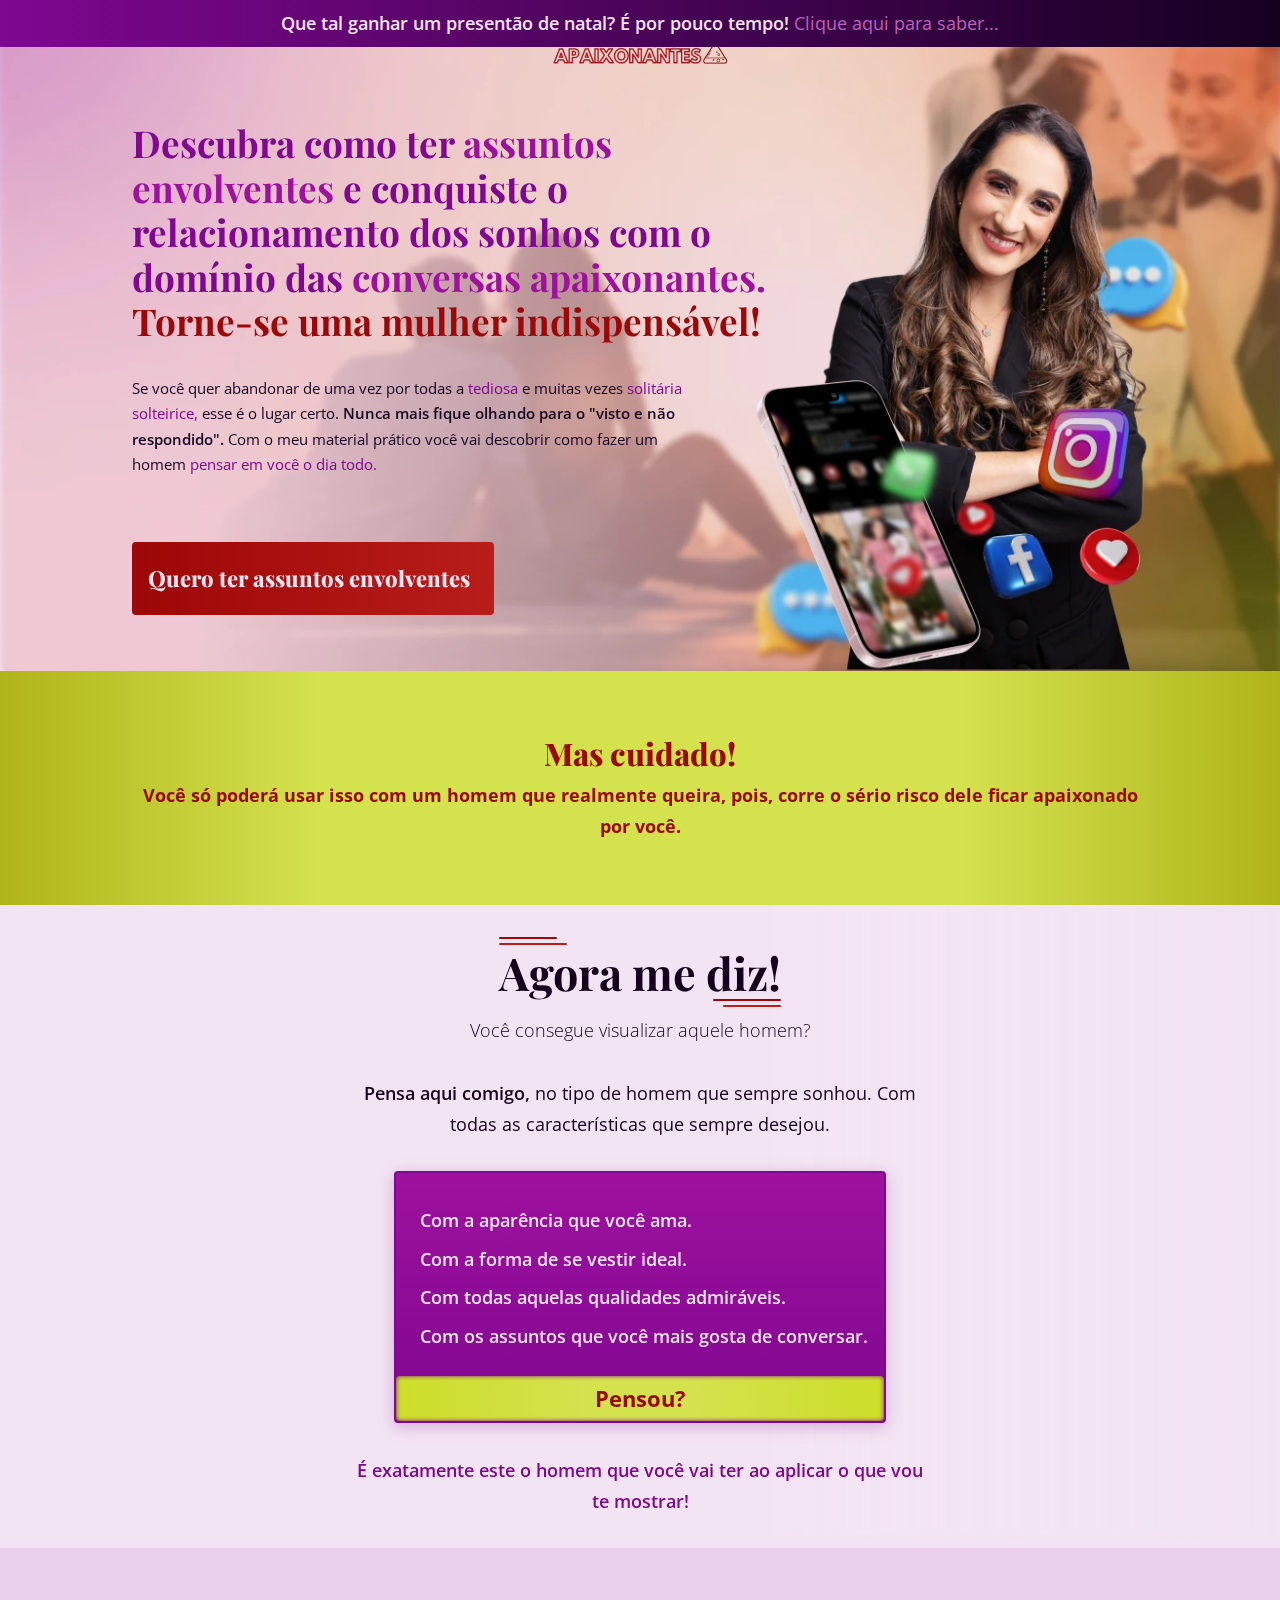
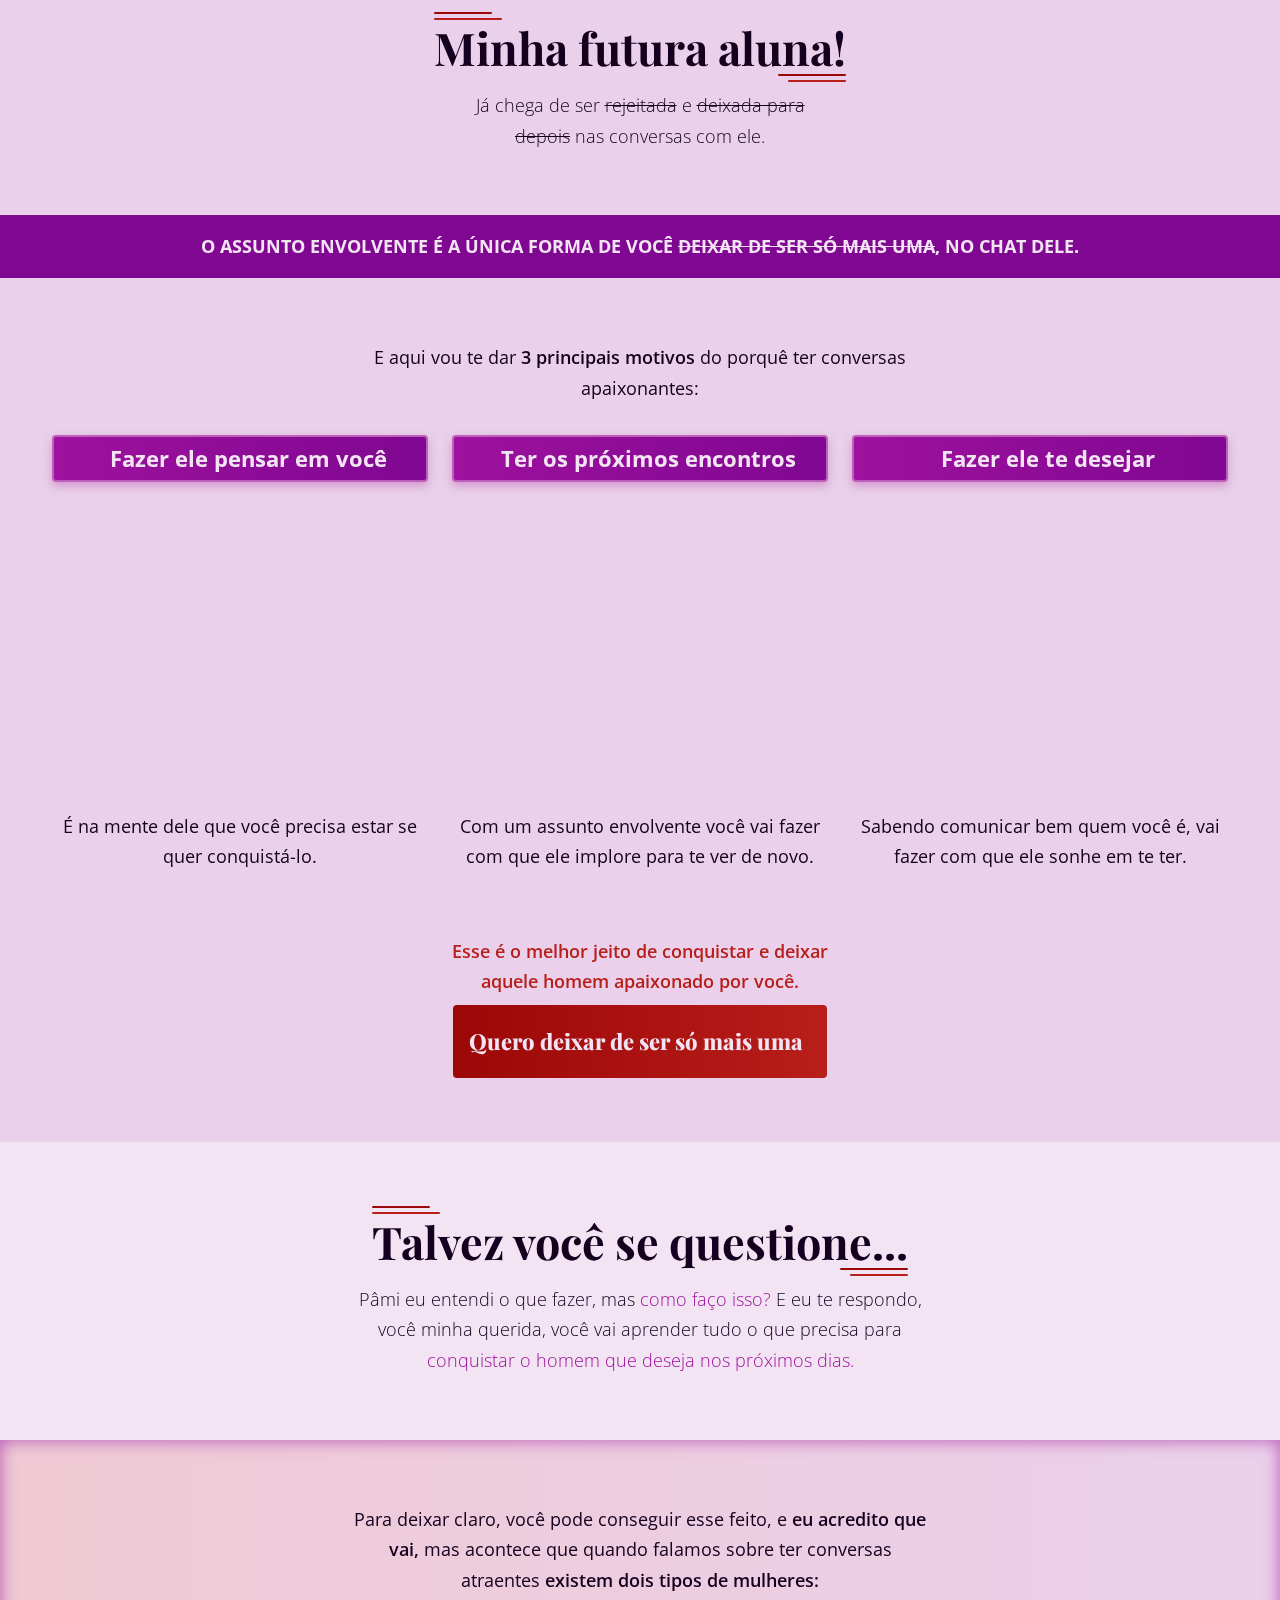
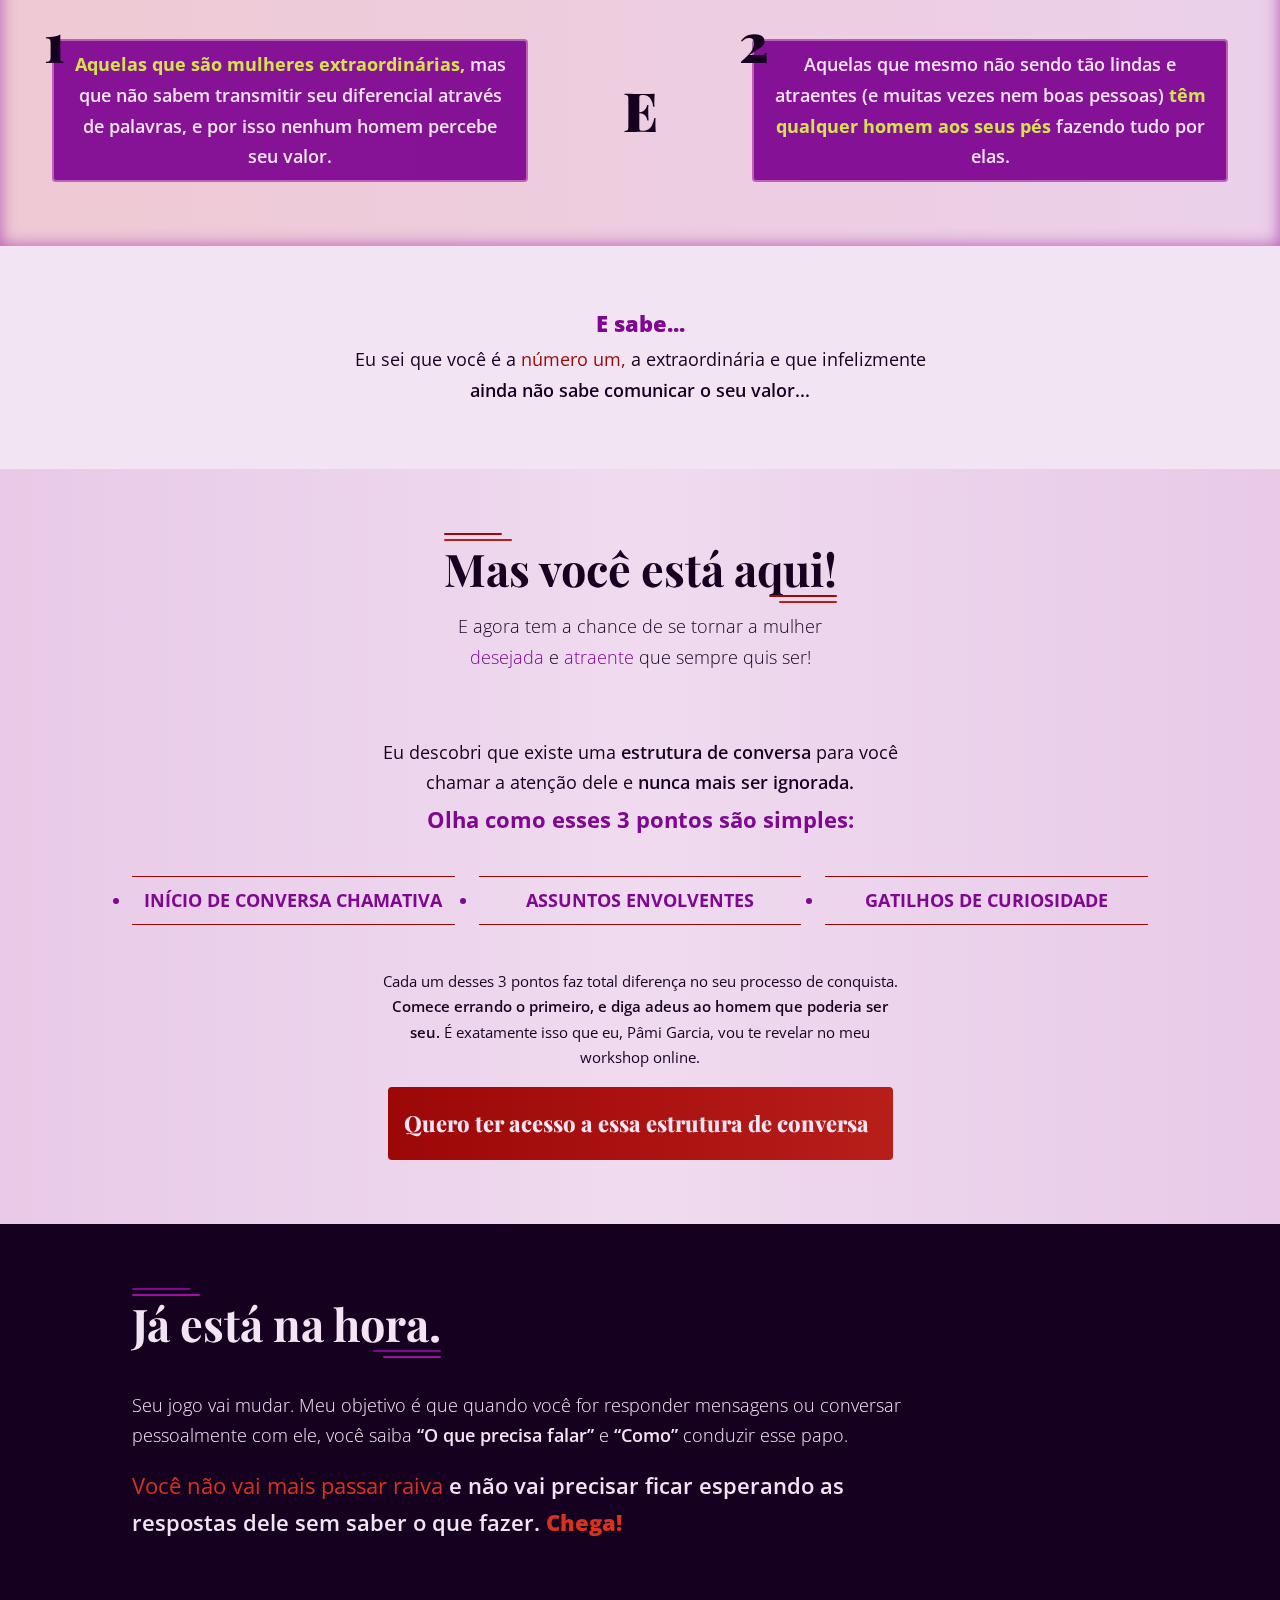
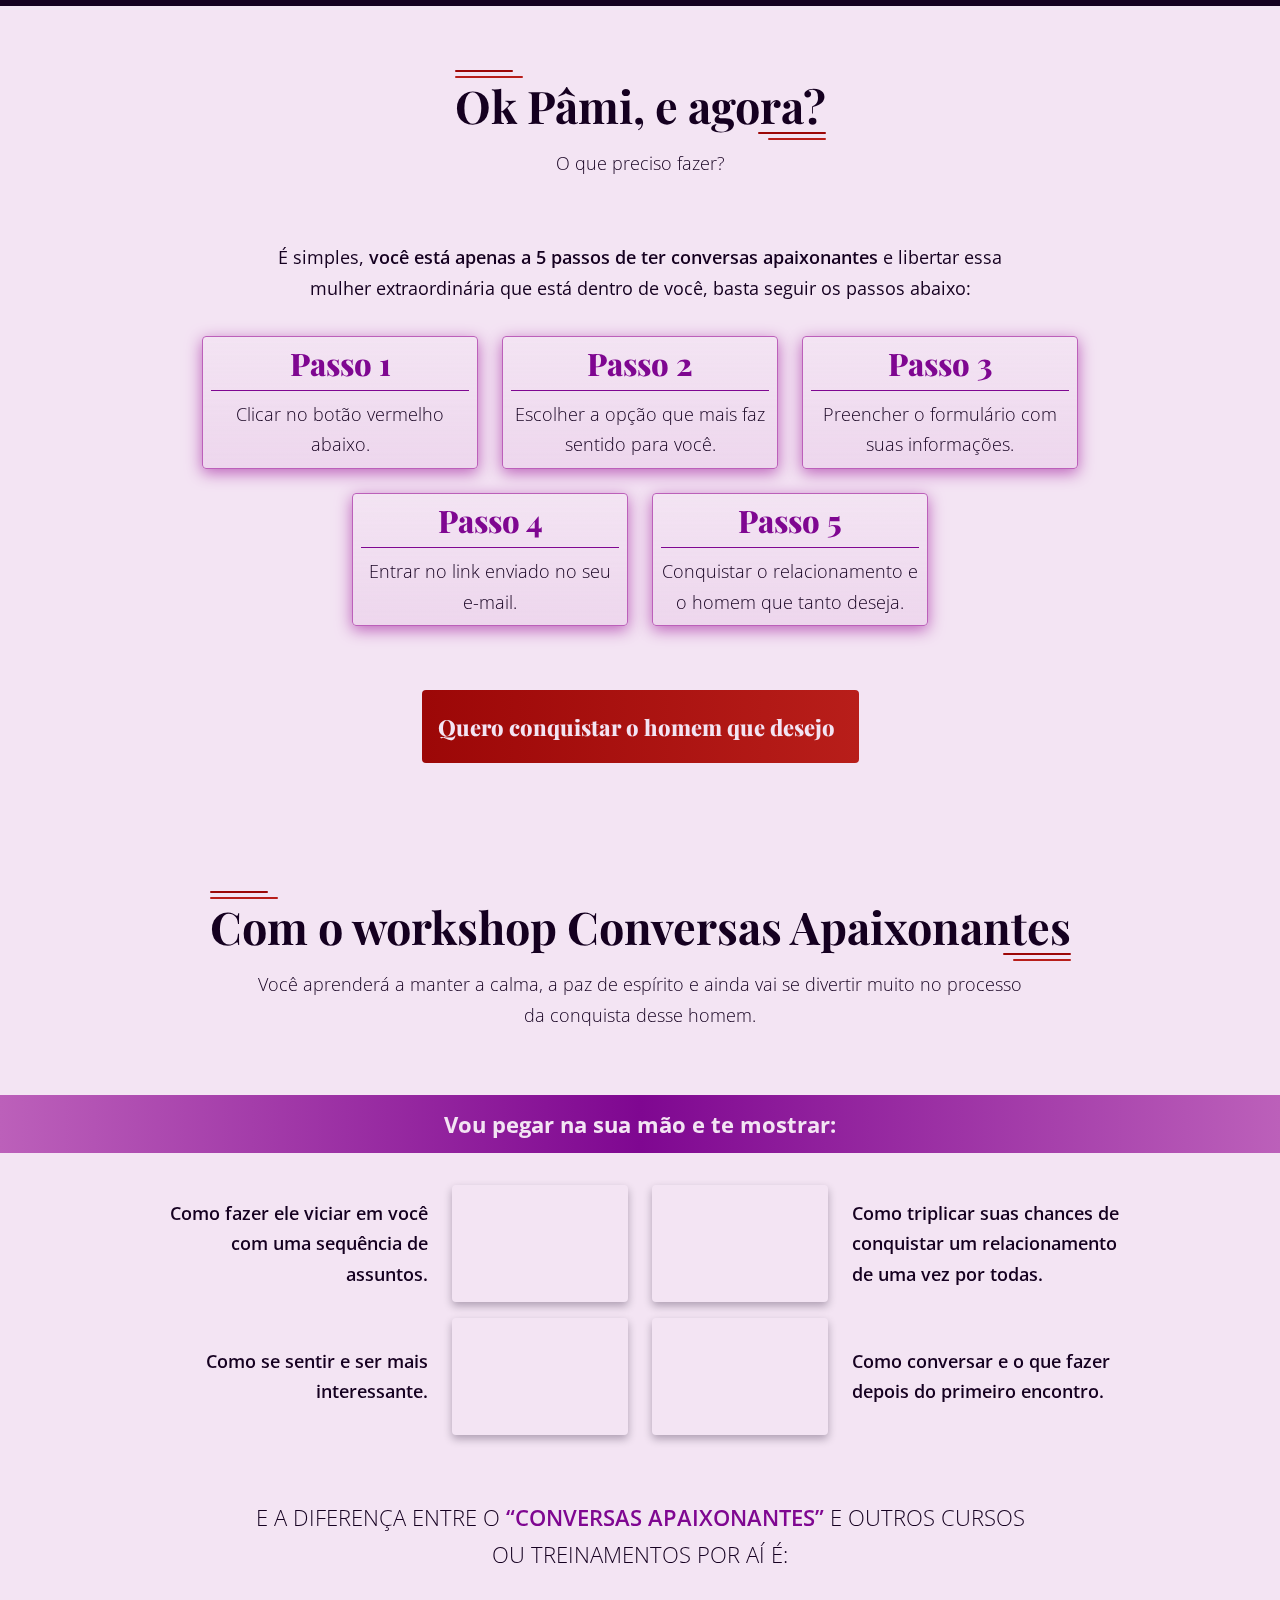
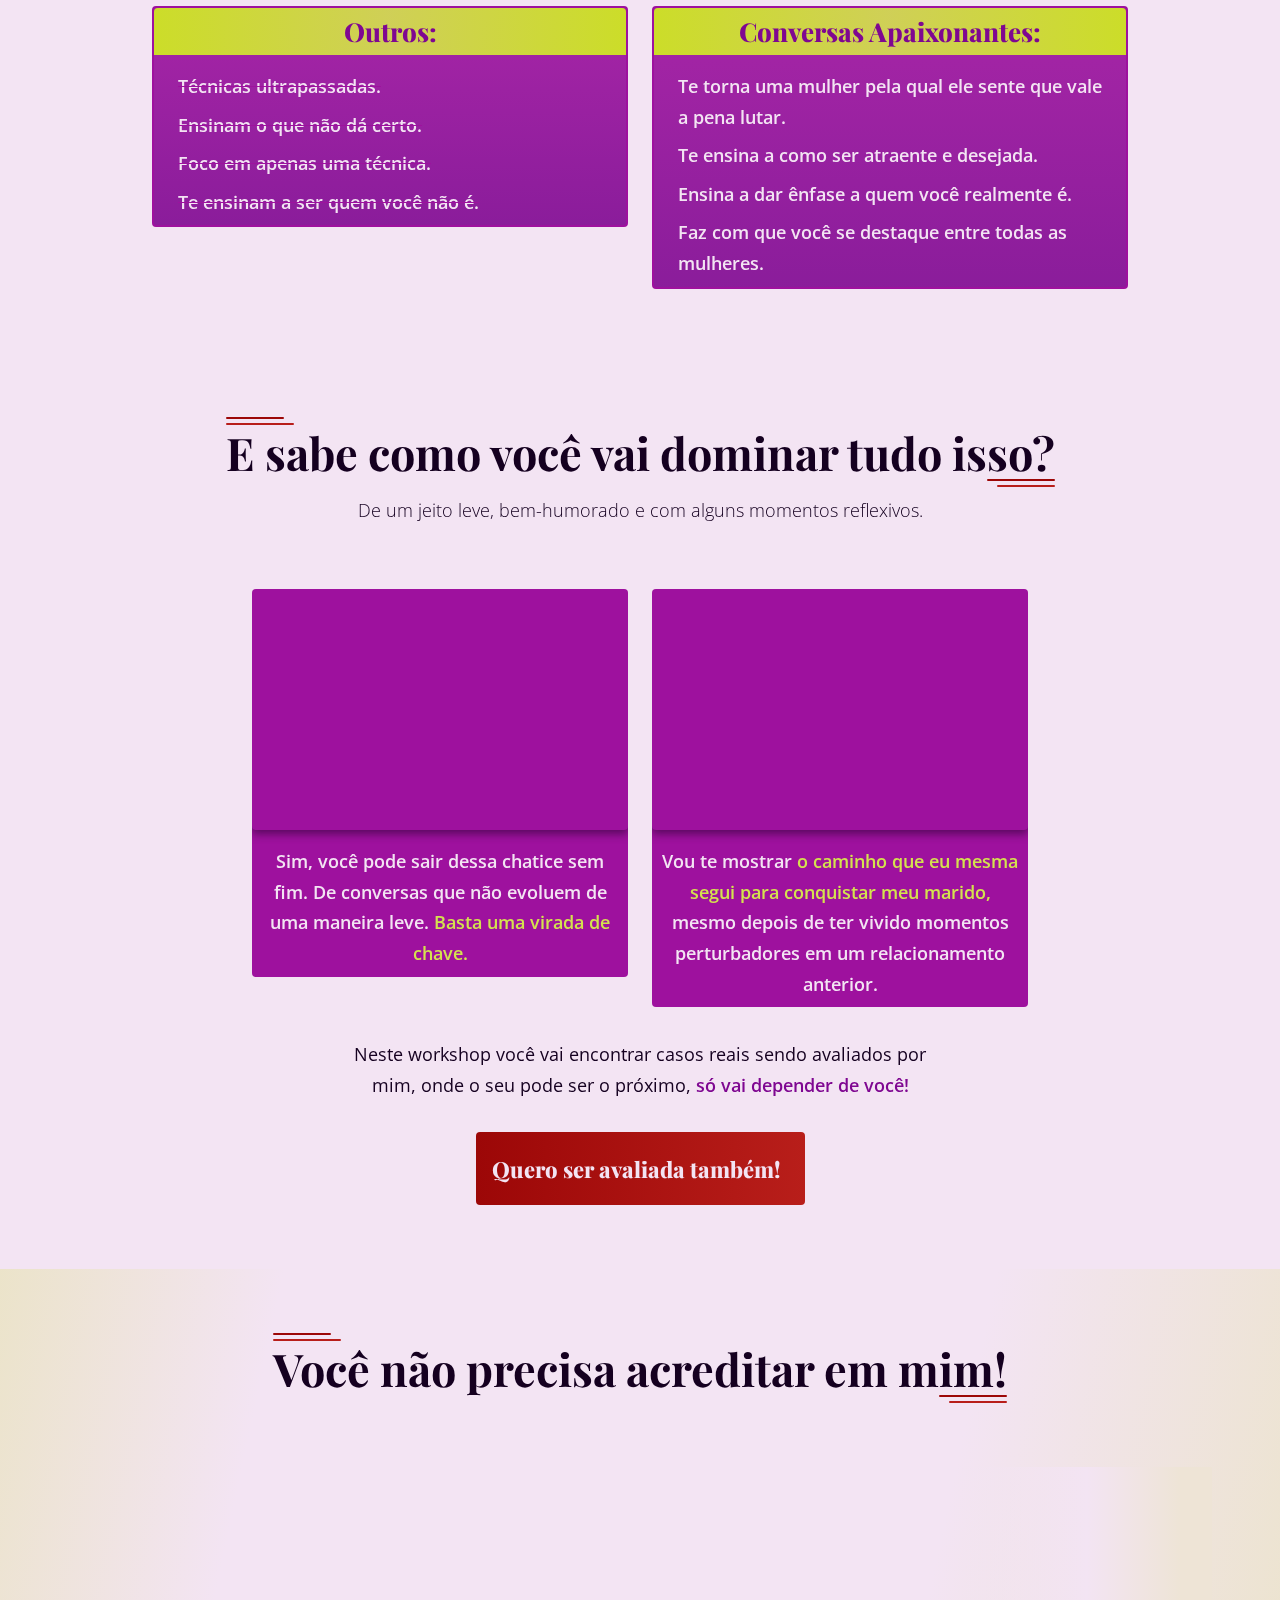
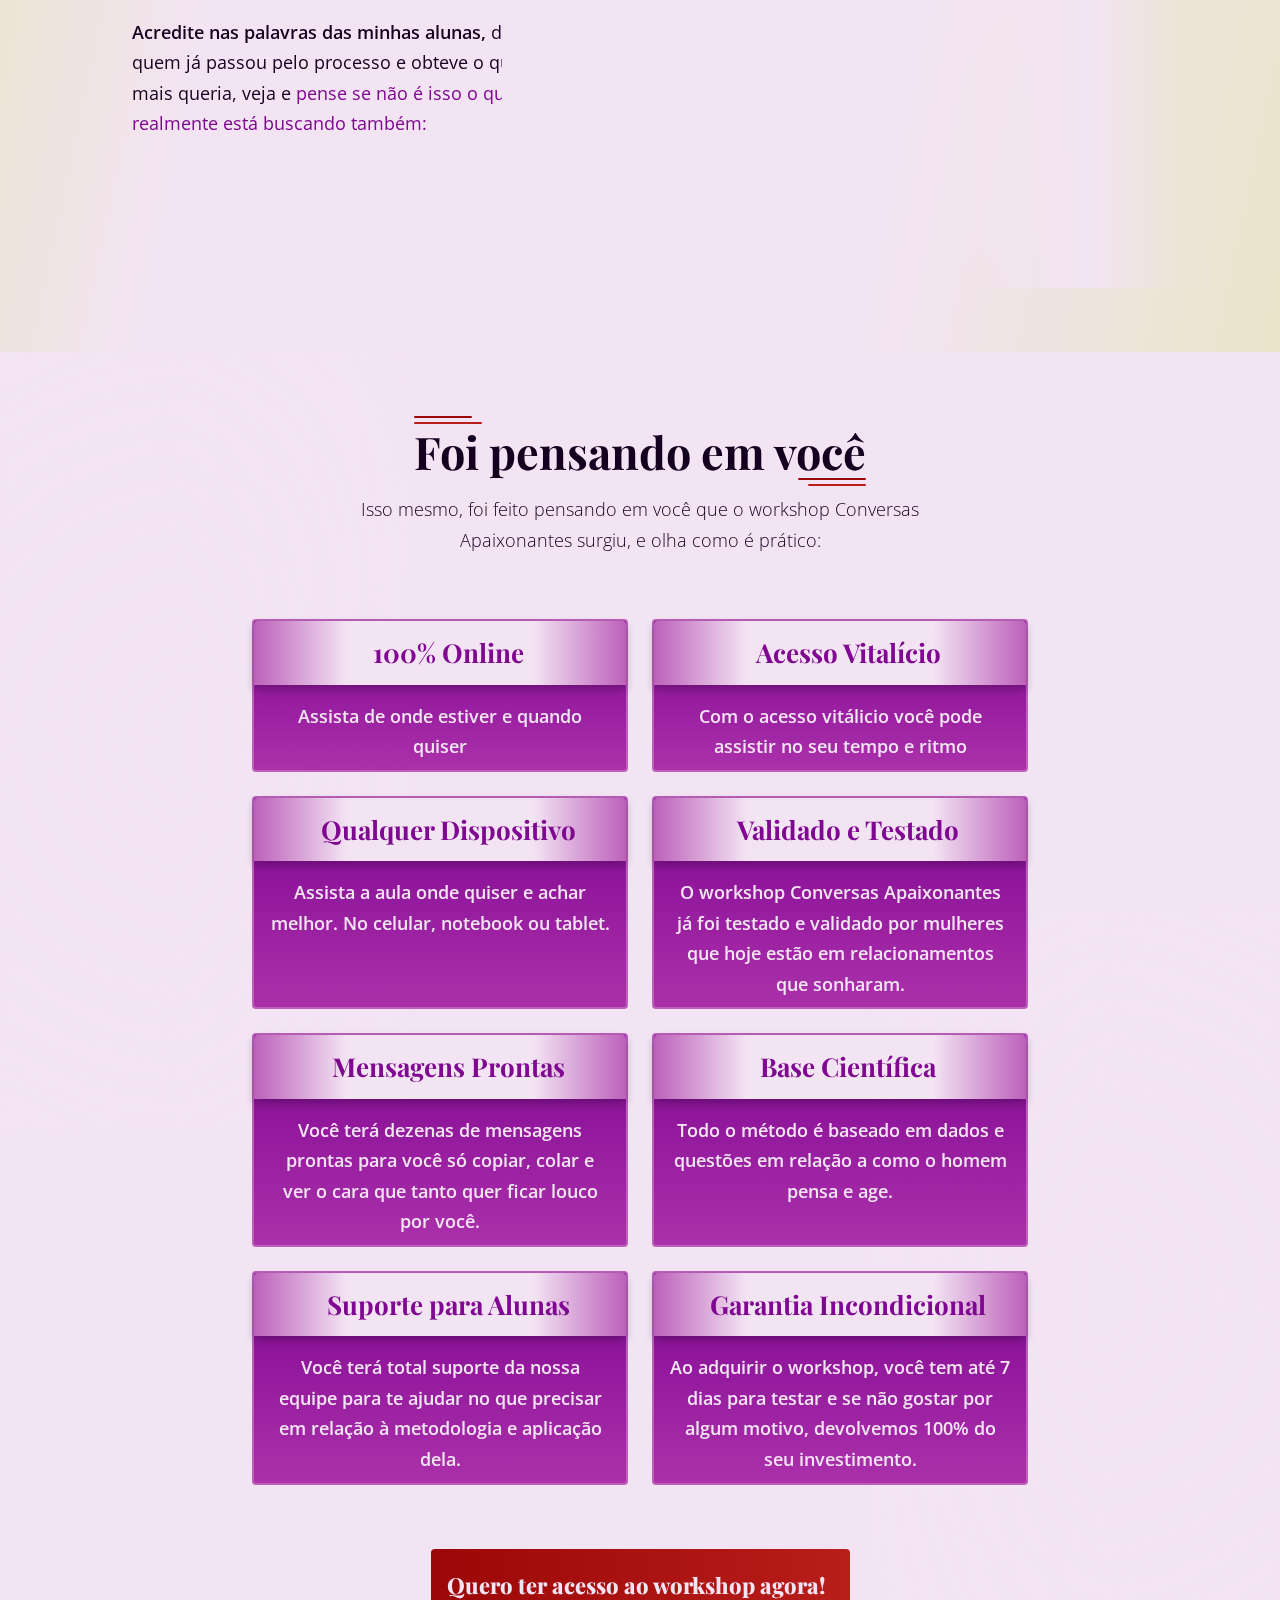
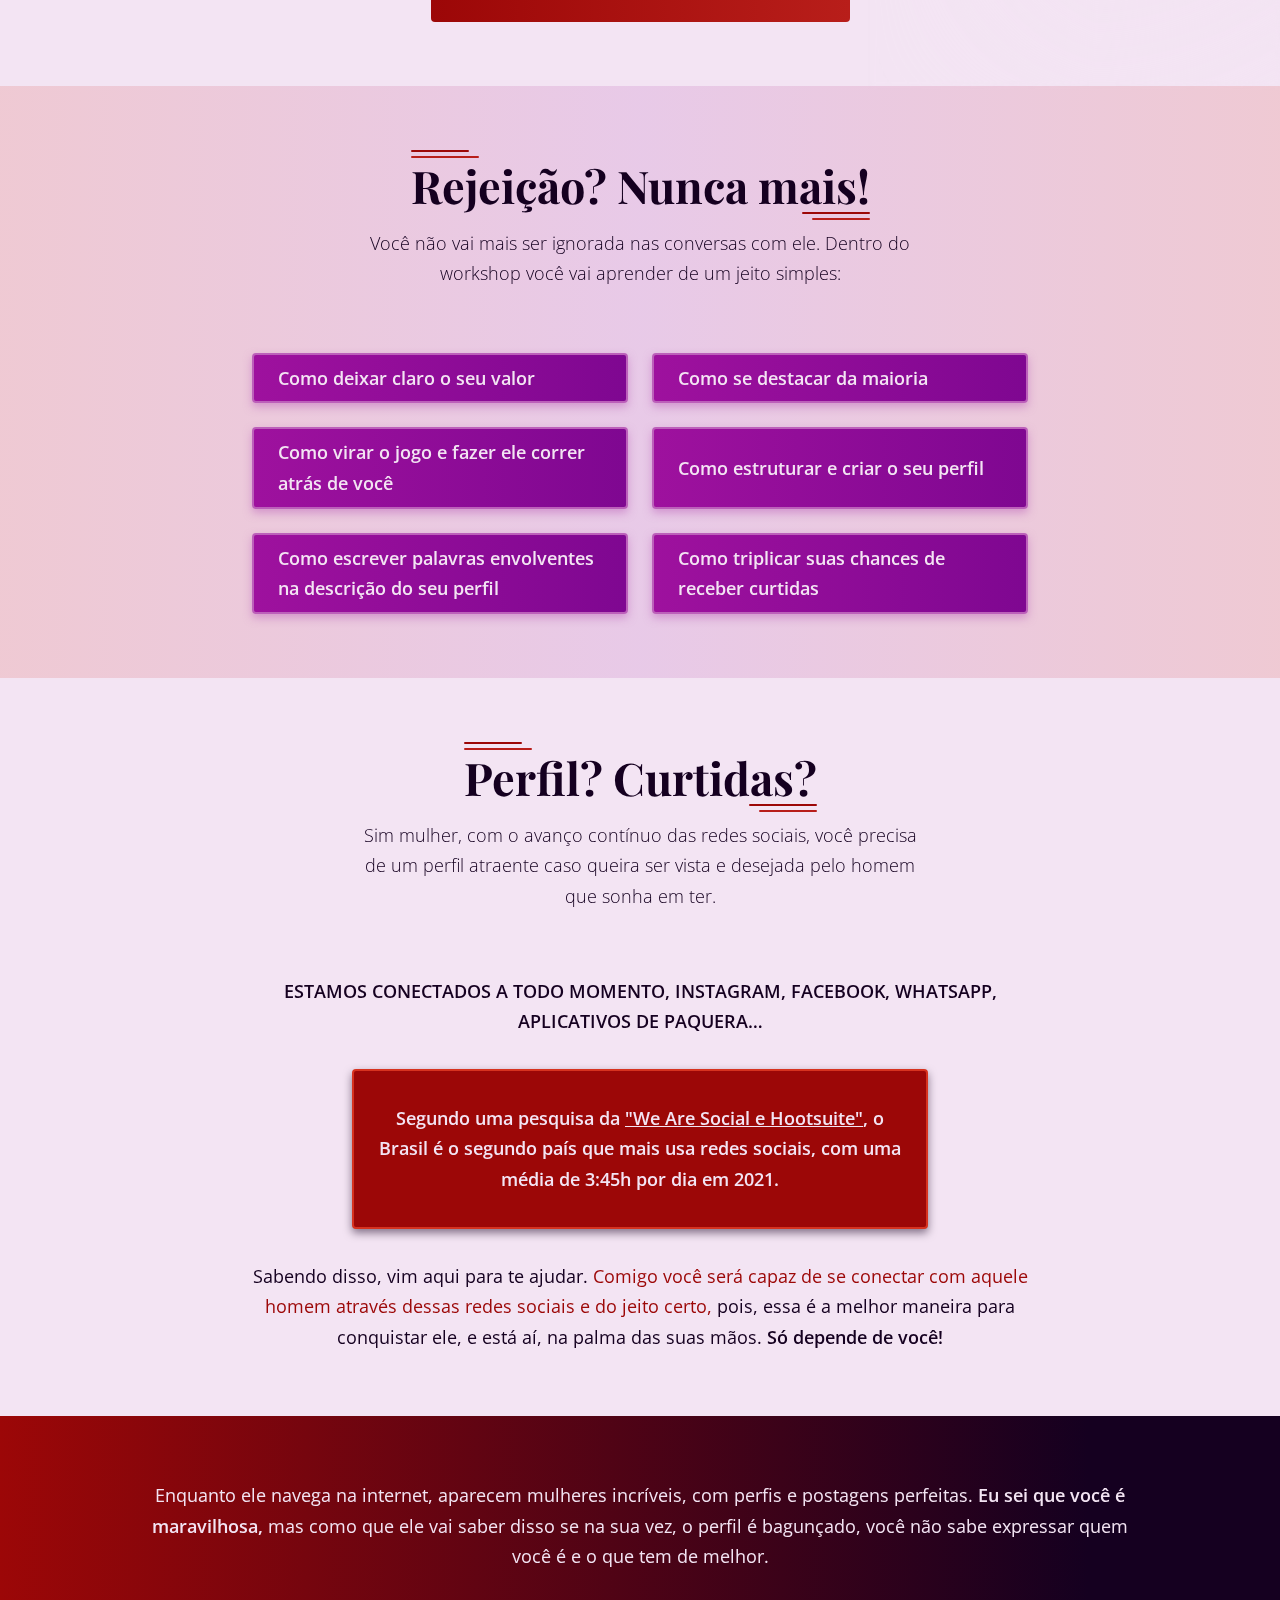
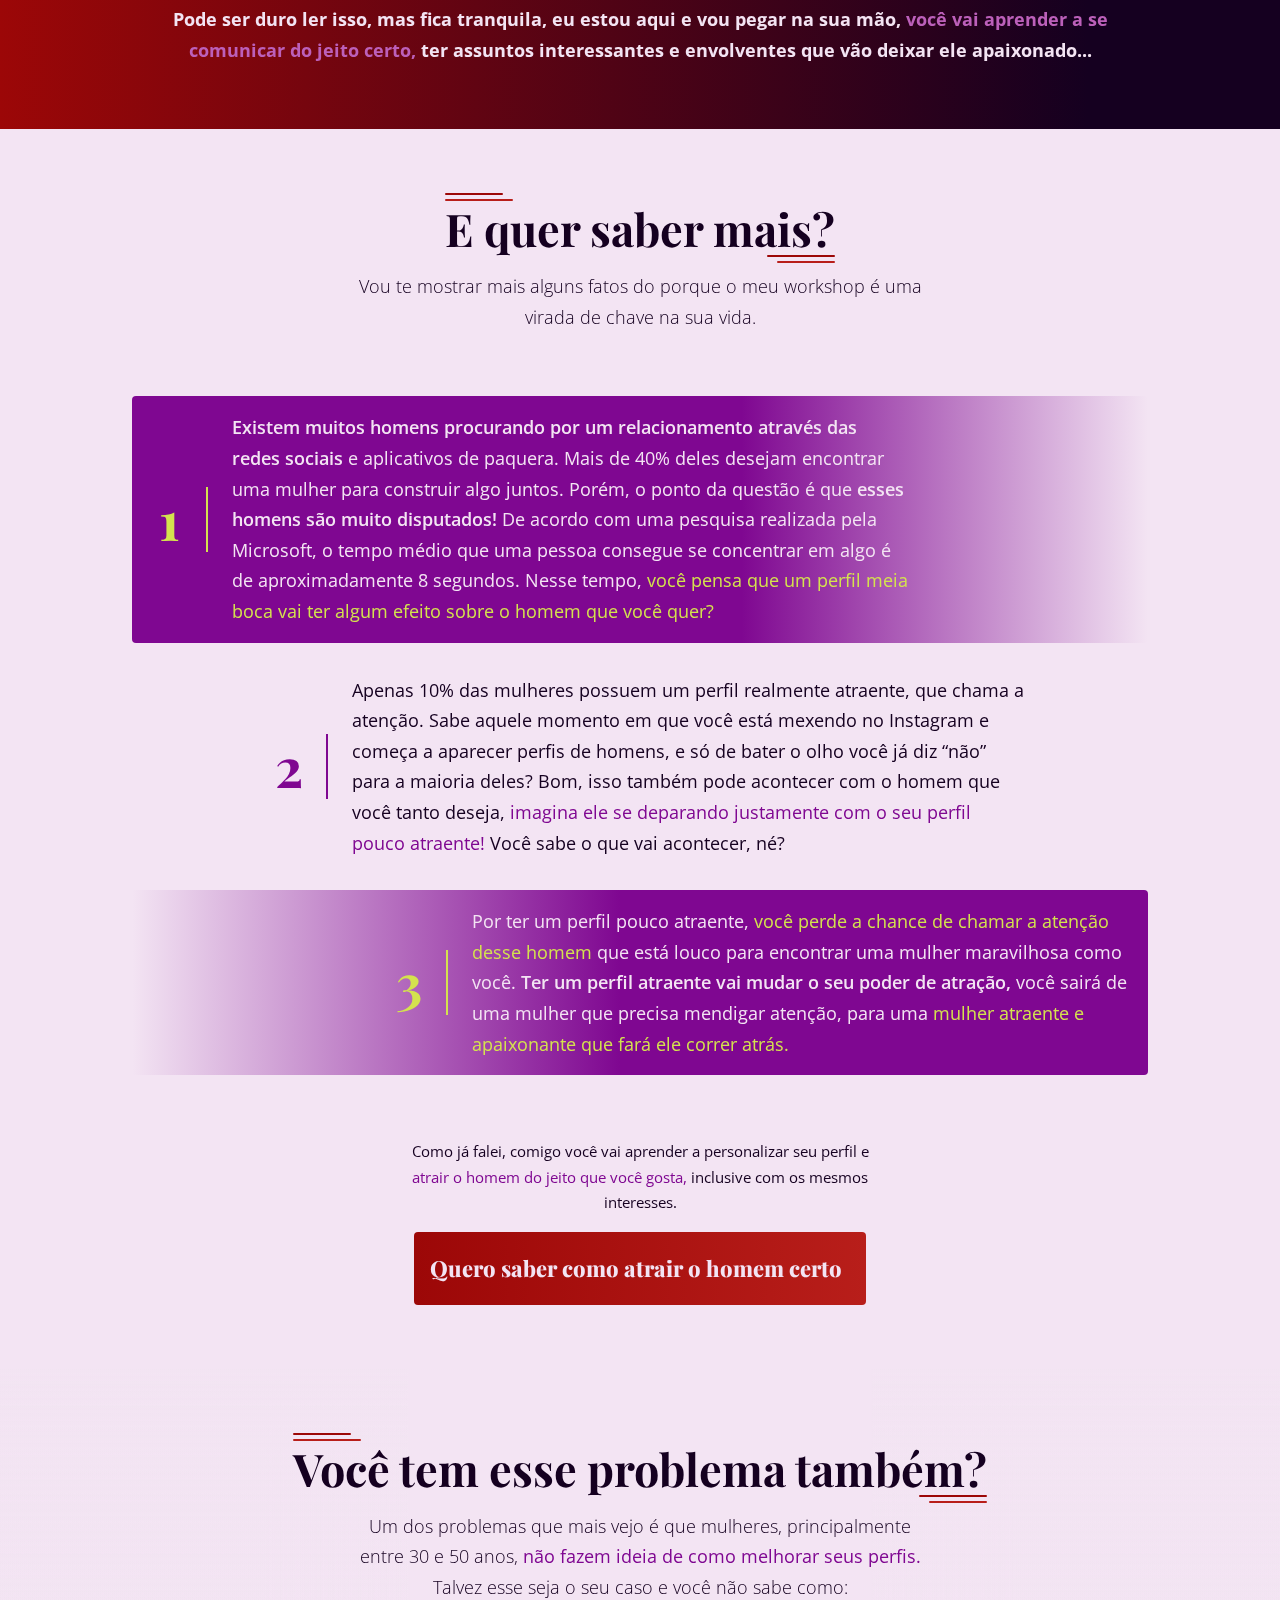
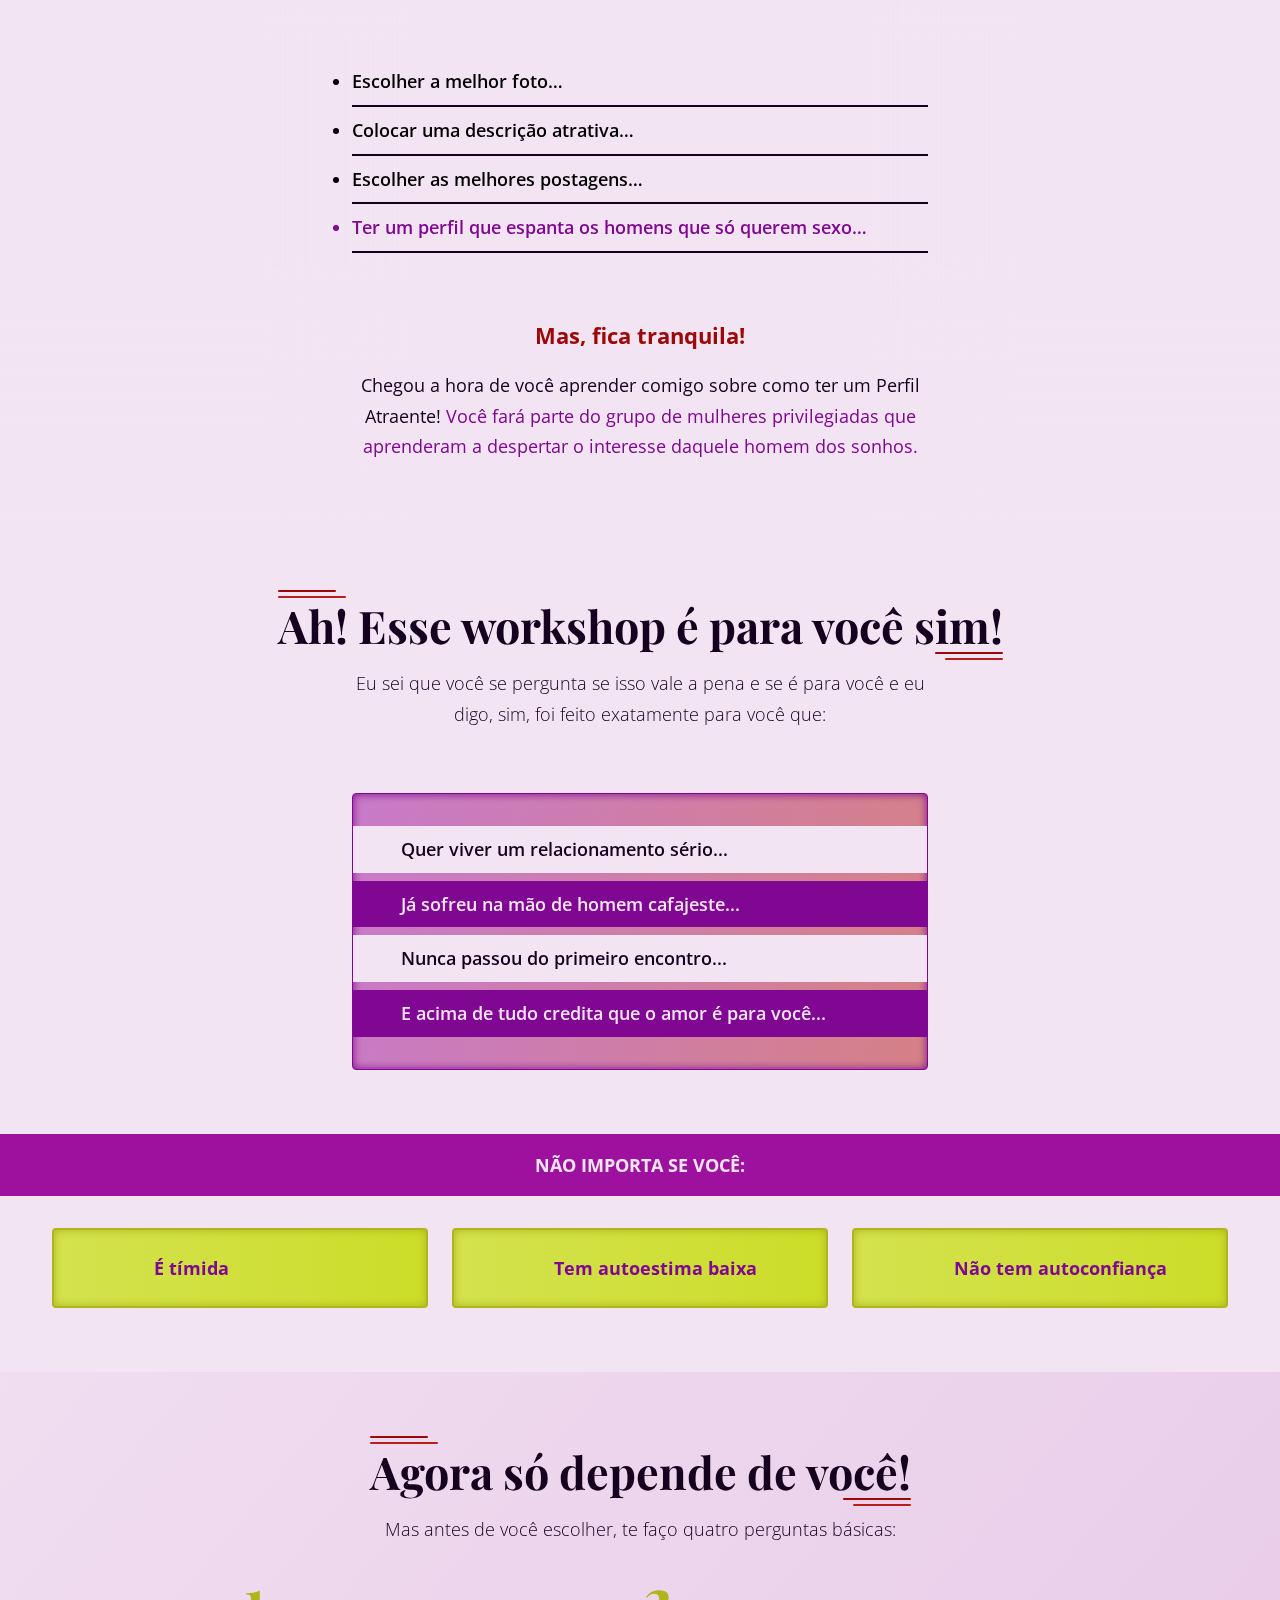
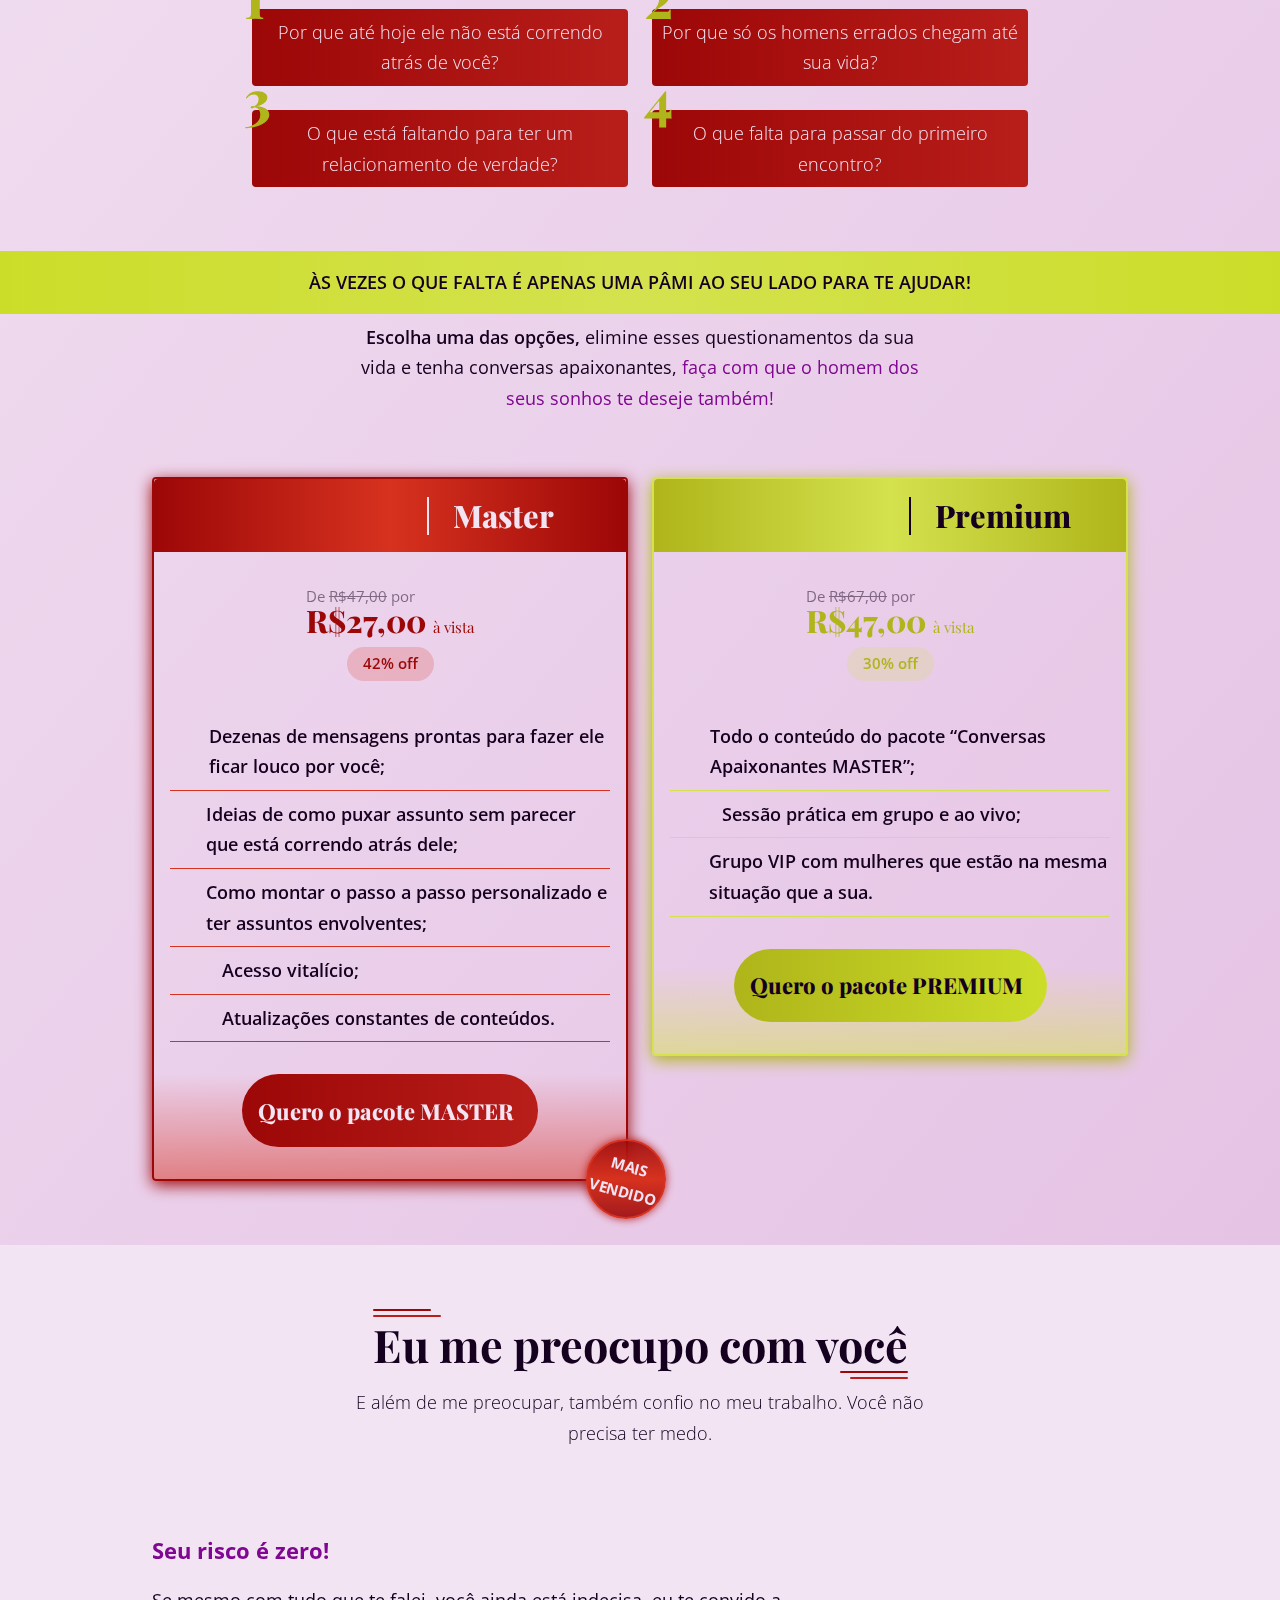
==== index.html @ d5eb5a48 "Initial commit" ====
<!DOCTYPE html><html lang=pt-BR><meta charset=UTF-8><meta content=pt-br http-equiv=content-language><meta content="IE=edge"http-equiv=X-UA-Compatible><meta content="width=device-width,initial-scale=1"name=viewport><meta content=@webruan name=author><meta content=https://cursodoamor.com.br/conversasapaixonantes property=og:url><meta content="Curso do Amor - Conversas Apaixonantes"property=og:site_name><meta content=website property=og:type><meta content="Conversas Apaixonantes"property=og:title><meta content="Vou te mostrar o caminho que eu mesma segui para conquistar meu marido, mesmo depois de ter vivido momentos perturbadores em um relacionamento anterior."property=og:description><meta content="conversas apaixonantes, curso do amor, relacionamento saudável, dicas de namoro, como conquistar alguém, amor e relacionamentos, como manter um relacionamento saudável, como superar o fim de um relacionamento, como ter assuntos envolventes"name=keywords><link href=./src/assets/images/favicon.webp rel="shortcut icon"type=image/x-icon><link href=https://fonts.googleapis.com rel=preconnect><link href=https://fonts.gstatic.com rel=preconnect crossorigin><link href="https://fonts.googleapis.com/css2?family=Open+Sans:wght@300;400;600;700;800&family=Playfair+Display:wght@400;600;700;800;900&display=swap"rel=preload crossorigin as=style><link href="https://fonts.googleapis.com/css2?family=Open+Sans:wght@300;400;600;700;800&family=Playfair+Display:wght@400;600;700;800;900&display=swap"rel=stylesheet><link href=https://pay.hotmart.com/ rel=preconnect><link href=./src/styles/normalize-min.css rel=stylesheet><link href=./src/styles/desktop-min.css rel=stylesheet async><link href=./src/styles/tablet-min.css rel=stylesheet async media="(max-width: 1199px)"><link href=./src/styles/mobile-min.css rel=stylesheet async media="(max-width: 768px)"><title>Conversas Apaixonantes</title><script>window.addEventListener('pageshow', function (event) {
  if (event.persisted) {
    // Recarregamento do cache (mobile)
    window.scrollTo(0, 0);
  }
});

function scrollToTopSmooth() {
  const scrollToTop = () => {
    if (window.scrollY != 0) {
      window.scrollTo({ top: 0, behavior: 'smooth' });
      requestAnimationFrame(scrollToTop);
    }
  };
  scrollToTop();
}

window.addEventListener('load', function() {
  setTimeout(function() {
    window.scrollTo(0, 0);
  }, 100);
});</script><main><div style="width:100%;position:fixed;display:flex;align-items:center;justify-content:center;padding:8px 0;background:linear-gradient(90deg,var(--color-primary-1) 0,var(--color-black) 100%);z-index:20"><p style=font-weight:600;color:var(--color-white);text-align:center>Que tal ganhar um presentão de natal? É por pouco tempo! <a href=#offer style=color:var(--color-primary--1)>Clique aqui para saber...</a></div><section id=header><div class=container><nav><div class=img><picture><source media="(min-width: 1200px)"srcset=./src/assets/images/desktop/nav-logo.webp><source media="(min-width: 768px)"srcset=./src/assets/images/tablet/nav-logo.webp><source media="(min-width: 320px)"srcset=./src/assets/images/mobile/nav-logo.webp><img alt=""src=./src/assets/images/desktop/nav-logo.webp></picture></div></nav><div class="row main"><div class="column main"><div class="column hero"><h3>Descubra como ter <span class=c-primary>assuntos envolventes</span> e conquiste o relacionamento dos sonhos com o domínio das <span class=c-primary>conversas apaixonantes.</span> <span class=c-tertiary-1>Torne-se uma mulher indispensável!</span></h3><small>Se você quer abandonar de uma vez por todas a <span class=c-primary-1>tediosa</span> e muitas vezes <span class=c-primary-1>solitária solteirice,</span> esse é o lugar certo. <span class=f-semibold>Nunca mais fique olhando para o "visto e não respondido".</span> Com o meu material prático você vai descobrir como fazer um homem <span class=c-primary-1>pensar em você o dia todo.</span></small></div><a href=#offer_table class=row>Quero ter assuntos envolventes <i class="fa-solid fa-circle-arrow-right"></i></a></div><div class=img><picture><source media="(min-width: 1200px)"srcset=./src/assets/images/desktop/header-pami.webp><source media="(min-width: 768px)"srcset=./src/assets/images/tablet/header-pami.webp><source media="(min-width: 320px)"srcset=./src/assets/images/mobile/header-pami.webp><img alt=""src=./src/assets/images/desktop/header-pami.webp></picture></div></div><div class=img><picture><source media="(min-width: 1200px)"srcset=./src/assets/images/desktop/header-background.webp><source media="(min-width: 768px)"srcset=./src/assets/images/tablet/header-background.webp><source media="(min-width: 320px)"srcset=./src/assets/images/mobile/header-background.webp><img alt=""src=./src/assets/images/desktop/header-background.webp></picture></div></div></section><section id=warning><div class=container><div class="column text"><h4>Mas cuidado!</h4><p>Você só poderá usar isso com um homem que realmente queira, pois, corre o sério risco dele ficar apaixonado por você.</div></div></section><section id=imagine><div class=container><div class="column main"><div class="column title"><div class="column decoration"><div class="column lines"><span class=b-tertiary-1></span> <span class=b-tertiary></span></div><h2>Agora me diz!</h2><div class="column lines"><span class=b-tertiary></span> <span class=b-tertiary-1></span></div></div><p>Você consegue visualizar aquele homem?</div><p><span class=f-semibold>Pensa aqui comigo,</span> no tipo de homem que sempre sonhou. Com todas as características que sempre desejou.<div class="column card"><div class="column items"><div class=row><i class="fa-solid fa-heart-circle-check"></i><p>Com a aparência que você ama.</div><div class=row><i class="fa-solid fa-heart-circle-check"></i><p>Com a forma de se vestir ideal.</div><div class=row><i class="fa-solid fa-heart-circle-check"></i><p>Com todas aquelas qualidades admiráveis.</div><div class=row><i class="fa-solid fa-heart-circle-check"></i><p>Com os assuntos que você mais gosta de conversar.</div></div><h6>Pensou?</h6></div><p>É exatamente este o homem que você vai ter ao aplicar o que vou te mostrar!</div><div class=img id=imagine-couple></div></div></section><section id=reasons><div class=container><div class="column main"><div class="column title"><div class="column decoration"><div class="column lines"><span class=b-tertiary-1></span> <span class=b-tertiary></span></div><h2>Minha futura aluna!</h2><div class="column lines"><span class=b-tertiary></span> <span class=b-tertiary-1></span></div></div><p>Já chega de ser <del>rejeitada</del> e <del>deixada para depois</del> nas conversas com ele.</div><p>O assunto envolvente é a única forma de você <del>deixar de ser só mais uma</del>, no chat dele.<div class="column content"><p>E aqui vou te dar <span class=f-semibold>3 principais motivos</span> do porquê ter conversas apaixonantes:<div class="row cards"><div class="column card"><div class=row><i class="fa-solid fa-comment-dots"></i><h6>Fazer ele pensar em você</h6></div><div class=img id=reasons-man></div><p>É na mente dele que você precisa estar se quer conquistá-lo.</div><div class="column card"><div class=row><i class="fa-solid fa-calendar-plus"></i><h6>Ter os próximos encontros</h6></div><div class=img id=reasons-date></div><p>Com um assunto envolvente você vai fazer com que ele implore para te ver de novo.</div><div class="column card"><div class=row><i class="fa-solid fa-heart"></i><h6>Fazer ele te desejar</h6></div><div class=img id=reasons-couple></div><p>Sabendo comunicar bem quem você é, vai fazer com que ele sonhe em te ter.</div></div></div><div class="column cta"><p>Esse é o melhor jeito de conquistar e deixar aquele homem apaixonado por você.</p><a href=#offer_table class=row>Quero deixar de ser só mais uma <i class="fa-solid fa-circle-arrow-right"></i></a></div></div></div></section><section id=doubt><div class=container><div class="column main"><div class="column title"><div class="column decoration"><div class="column lines"><span class=b-tertiary-1></span> <span class=b-tertiary></span></div><h2>Talvez você se questione...</h2><div class="column lines"><span class=b-tertiary></span> <span class=b-tertiary-1></span></div></div><p>Pâmi eu entendi o que fazer, mas <span class=c-primary>como faço isso?</span> E eu te respondo, você minha querida, você vai aprender tudo o que precisa para <span class=c-primary>conquistar o homem que deseja nos próximos dias.</span></div><div class="column content"><p>Para deixar claro, você pode conseguir esse feito, e <span class=f-semibold>eu acredito que vai,</span> mas acontece que quando falamos sobre ter conversas atraentes <span class=f-semibold>existem dois tipos de mulheres:</span><div class="row cards"><div class="row card"><h1>1</h1><p><span class="c-secondary--1 f-bold">Aquelas que são mulheres extraordinárias,</span> mas que não sabem transmitir seu diferencial através de palavras, e por isso nenhum homem percebe seu valor.</div><h1>E</h1><div class="row card"><h1>2</h1><p>Aquelas que mesmo não sendo tão lindas e atraentes (e muitas vezes nem boas pessoas) <span class="c-secondary--1 f-bold">têm qualquer homem aos seus pés</span> fazendo tudo por elas.</div></div><div class=imgs><div class=img-left id=doubt-left></div><div class=img-right id=doubt-right></div></div></div><div class="column text"><h6>E sabe...</h6><p>Eu sei que você é a <span class=c-tertiary-1>número um,</span> a extraordinária e que infelizmente <span class=f-semibold>ainda não sabe comunicar o seu valor...</span></div></div></div></section><section id=structure><div class=container><div class="column main"><div class="column title"><div class="column decoration"><div class="column lines"><span class=b-tertiary-1></span> <span class=b-tertiary></span></div><h2>Mas você está aqui!</h2><div class="column lines"><span class=b-tertiary></span> <span class=b-tertiary-1></span></div></div><p>E agora tem a chance de se tornar a mulher <span class=c-primary-1>desejada</span> e <span class=c-primary-1>atraente</span> que sempre quis ser!</div><div class="column content"><div class="column text"><p>Eu descobri que existe uma <span class=f-semibold>estrutura de conversa</span> para você chamar a atenção dele e <span class=f-semibold>nunca mais ser ignorada.</span><h6>Olha como esses 3 pontos são simples:</h6></div><ul class="row items"><li>Início de conversa chamativa<li>Assuntos envolventes<li>Gatilhos de curiosidade</ul><div class="column cta"><small>Cada um desses 3 pontos faz total diferença no seu processo de conquista. <span class=f-semibold>Comece errando o primeiro, e diga adeus ao homem que poderia ser seu.</span> É exatamente isso que eu, Pâmi Garcia, vou te revelar no meu workshop online. </small><a href=#offer_table class=row>Quero ter acesso a essa estrutura de conversa <i class="fa-solid fa-circle-arrow-right"></i></a></div></div></div></div></section><section id=done><div class=container><div class="column main"><div class="column title"><div class="column decoration"><div class="column lines"><span class=b-primary-1></span> <span class=b-primary></span></div><h2>Já está na hora.</h2><div class="column lines"><span class=b-primary></span> <span class=b-primary-1></span></div></div></div><div class="column text"><p>Seu jogo vai mudar. Meu objetivo é que quando você for responder mensagens ou conversar pessoalmente com ele, você saiba <span class=f-semibold>“O que precisa falar”</span> e <span class=f-semibold>“Como”</span> conduzir esse papo.<h6><span class=c-tertiary--1>Você não vai mais passar raiva</span> e não vai precisar ficar esperando as respostas dele sem saber o que fazer. <span class="c-tertiary--1 f-extrabold">Chega!</span></h6></div></div><div class=img id=done-pami></div></section><section id=steps><div class=container><div class="column main"><div class="column title"><div class="column decoration"><div class="column lines"><span class=b-tertiary-1></span> <span class=b-tertiary></span></div><h2>Ok Pâmi, e agora?</h2><div class="column lines"><span class=b-tertiary></span> <span class=b-tertiary-1></span></div></div><p>O que preciso fazer?</div><div class="column content"><p>É simples, <span class=f-semibold>você está apenas a 5 passos de ter conversas apaixonantes</span> e libertar essa mulher extraordinária que está dentro de você, basta seguir os passos abaixo:<div class="row cards"><div class="column card"><h4>Passo 1</h4><p>Clicar no botão vermelho abaixo.</div><div class="column card"><h4>Passo 2</h4><p>Escolher a opção que mais faz sentido para você.</div><div class="column card"><h4>Passo 3</h4><p>Preencher o formulário com suas informações.</div><div class="column card"><h4>Passo 4</h4><p>Entrar no link enviado no seu e-mail.</div><div class="column card"><h4>Passo 5</h4><p>Conquistar o relacionamento e o homem que tanto deseja.</div></div></div><a href=#offer_table class=row>Quero conquistar o homem que desejo <i class="fa-solid fa-circle-arrow-right"></i></a></div><div class=imgs><div class=img-left id=steps-left></div><div class=img-right id=steps-right></div></div></div></section><section id=with><div class=container><div class="column main"><div class="column title"><div class="column decoration"><div class="column lines"><span class=b-tertiary-1></span> <span class=b-tertiary></span></div><h2>Com o workshop Conversas Apaixonantes</h2><div class="column lines"><span class=b-tertiary></span> <span class=b-tertiary-1></span></div></div><p>Você aprenderá a manter a calma, a paz de espírito e ainda vai se divertir muito no processo da conquista desse homem.</div><div class="column content"><h6>Vou pegar na sua mão e te mostrar:</h6><div class="row items"><div class="column left"><div class="row item"><p>Como fazer ele viciar em você com uma sequência de assuntos.<div class=img id=with-date></div></div><div class="row item"><p>Como se sentir e ser mais interessante.<div class=img id=with-mirror></div></div></div><div class="column right"><div class="row item"><p>Como triplicar suas chances de conquistar um relacionamento de uma vez por todas.<div class=img id=with-couple></div></div><div class="row item"><p>Como conversar e o que fazer depois do primeiro encontro.<div class=img id=with-thinking></div></div></div></div></div><div class="column difference"><h6>E a diferença entre o <span class="f-semibold c-primary-1">“Conversas Apaixonantes”</span> e outros Cursos ou Treinamentos por aí é:</h6><div class="row cards"><div class="column card"><h5>Outros:</h5><div class="column items"><div class="row item"><i class="fa-solid fa-face-meh"></i><p>Técnicas ultrapassadas.</div><div class="row item"><i class="fa-solid fa-face-meh"></i><p>Ensinam o que não dá certo.</div><div class="row item"><i class="fa-solid fa-face-meh"></i><p>Foco em apenas uma técnica.</div><div class="row item"><i class="fa-solid fa-face-meh"></i><p>Te ensinam a ser quem você não é.</div></div></div><div class="column card"><h5>Conversas Apaixonantes:</h5><div class="column items"><div class="row item"><i class="fa-solid fa-face-grin-hearts"></i><p>Te torna uma mulher pela qual ele sente que vale a pena lutar.</div><div class="row item"><i class="fa-solid fa-face-grin-hearts"></i><p>Te ensina a como ser atraente e desejada.</div><div class="row item"><i class="fa-solid fa-face-grin-hearts"></i><p>Ensina a dar ênfase a quem você realmente é.</div><div class="row item"><i class="fa-solid fa-face-grin-hearts"></i><p>Faz com que você se destaque entre todas as mulheres.</div></div></div></div></div></div></div></section><section id=know><div class=container><div class="column main"><div class="column title"><div class="column decoration"><div class="column lines"><span class=b-tertiary-1></span> <span class=b-tertiary></span></div><h2>E sabe como você vai dominar tudo isso?</h2><div class="column lines"><span class=b-tertiary></span> <span class=b-tertiary-1></span></div></div><p>De um jeito leve, bem-humorado e com alguns momentos reflexivos.</div><div class="column content"><div class="row cards"><div class="column card"><div class=img id=know-key></div><p>Sim, você pode sair dessa chatice sem fim. De conversas que não evoluem de uma maneira leve. <span class="f-semibold c-secondary--1">Basta uma virada de chave.</span></div><div class="column card"><div class=img id=know-couple></div><p>Vou te mostrar <span class="f-semibold c-secondary--1">o caminho que eu mesma segui para conquistar meu marido,</span> mesmo depois de ter vivido momentos perturbadores em um relacionamento anterior.</div></div><p>Neste workshop você vai encontrar casos reais sendo avaliados por mim, onde o seu pode ser o próximo, <span class="f-semibold c-primary-1">só vai depender de você!</span></p><a href=#offer_table class=row>Quero ser avaliada também! <i class="fa-solid fa-circle-arrow-right"></i></a></div></div></div></section><section id=feedbacks><div class=container><div class="column main"><div class="column title"><div class="column decoration"><div class="column lines"><span class=b-tertiary-1></span> <span class=b-tertiary></span></div><h2>Você não precisa acreditar em mim!</h2><div class="column lines"><span class=b-tertiary></span> <span class=b-tertiary-1></span></div></div></div><div class="row main"><p><span class=f-semibold>Acredite nas palavras das minhas alunas,</span> de quem já passou pelo processo e obteve o que mais queria, veja e <span class=c-primary-1>pense se não é isso o que realmente está buscando também:</span><div class="column carousel"><div class="row imgs"></div><div class="row pagination"></div></div></div></div><div class=img id=feedbacks-pami></div></div></section><section id=benefits><div class=container><div class="column main"><div class="column title"><div class="column decoration"><div class="column lines"><span class=b-tertiary-1></span> <span class=b-tertiary></span></div><h2>Foi pensando em você</h2><div class="column lines"><span class=b-tertiary></span> <span class=b-tertiary-1></span></div></div><p>Isso mesmo, foi feito pensando em você que o workshop Conversas Apaixonantes surgiu, e olha como é prático:</div><div class="row cards"><div class="column card"><div class=row><i class="fa-solid fa-wifi"></i><h5>100% Online</h5></div><p>Assista de onde estiver e quando quiser</div><div class="column card"><div class=row><i class="fa-solid fa-hourglass-end"></i><h5>Acesso Vitalício</h5></div><p>Com o acesso vitálicio você pode assistir no seu tempo e ritmo</div><div class="column card"><div class=row><i class="fa-solid fa-mobile-button"></i><h5>Qualquer Dispositivo</h5></div><p>Assista a aula onde quiser e achar melhor. No celular, notebook ou tablet.</div><div class="column card"><div class=row><i class="fa-solid fa-user-check"></i><h5>Validado e Testado</h5></div><p>O workshop Conversas Apaixonantes já foi testado e validado por mulheres que hoje estão em relacionamentos que sonharam.</div><div class="column card"><div class=row><i class="fa-solid fa-comments"></i><h5>Mensagens Prontas</h5></div><p>Você terá dezenas de mensagens prontas para você só copiar, colar e ver o cara que tanto quer ficar louco por você.</div><div class="column card"><div class=row><i class="fa-solid fa-microscope"></i><h5>Base Científica</h5></div><p>Todo o método é baseado em dados e questões em relação a como o homem pensa e age.</div><div class="column card"><div class=row><i class="fa-solid fa-handshake"></i><h5>Suporte para Alunas</h5></div><p>Você terá total suporte da nossa equipe para te ajudar no que precisar em relação à metodologia e aplicação dela.</div><div class="column card"><div class=row><i class="fa-solid fa-user-shield"></i><h5>Garantia Incondicional</h5></div><p>Ao adquirir o workshop, você tem até 7 dias para testar e se não gostar por algum motivo, devolvemos 100% do seu investimento.</div></div><a href=#offer_table class=row>Quero ter acesso ao workshop agora! <i class="fa-solid fa-circle-arrow-right"></i></a></div><div class=imgs><div class=img-left id=benefits-left></div><div class=img-right id=benefits-right></div></div></div></section><section id=learn><div class=container><div class="column main"><div class="column title"><div class="column decoration"><div class="column lines"><span class=b-tertiary-1></span> <span class=b-tertiary></span></div><h2>Rejeição? Nunca mais!</h2><div class="column lines"><span class=b-tertiary></span> <span class=b-tertiary-1></span></div></div><p>Você não vai mais ser ignorada nas conversas com ele. Dentro do workshop você vai aprender de um jeito simples:</div><div class="row items"><div class="row item"><i class="fa-solid fa-check"></i><p>Como deixar claro o seu valor</div><div class="row item"><i class="fa-solid fa-check"></i><p>Como se destacar da maioria</div><div class="row item"><i class="fa-solid fa-check"></i><p>Como virar o jogo e fazer ele correr atrás de você</div><div class="row item"><i class="fa-solid fa-check"></i><p>Como estruturar e criar o seu perfil</div><div class="row item"><i class="fa-solid fa-check"></i><p>Como escrever palavras envolventes na descrição do seu perfil</div><div class="row item"><i class="fa-solid fa-check"></i><p>Como triplicar suas chances de receber curtidas</div></div></div><div class=img id=learn-pami></div></div></section><section id=social><div class=container><div class="column main"><div class="column title"><div class="column decoration"><div class="column lines"><span class=b-tertiary-1></span> <span class=b-tertiary></span></div><h2>Perfil? Curtidas?</h2><div class="column lines"><span class=b-tertiary></span> <span class=b-tertiary-1></span></div></div><p>Sim mulher, com o avanço contínuo das redes sociais, você precisa de um perfil atraente caso queira ser vista e desejada pelo homem que sonha em ter.</div><div class="column content"><p>Estamos conectados a todo momento, Instagram, Facebook, WhatsApp, Aplicativos de paquera…<div class="row card"><i class="fa-solid fa-quote-left"></i><p>Segundo uma pesquisa da <a href=https://wearesocial.com/uk/blog/2021/01/digital-2021-the-latest-insights-into-the-state-of-digital/ rel="noopener noreferrer"target=_blank>"We Are Social e Hootsuite"</a>, o Brasil é o segundo país que mais usa redes sociais, com uma média de 3:45h por dia em 2021.</p><i class="fa-solid fa-quote-right"></i></div><p>Sabendo disso, vim aqui para te ajudar. <span class=c-tertiary-1>Comigo você será capaz de se conectar com aquele homem através dessas redes sociais e do jeito certo,</span> pois, essa é a melhor maneira para conquistar ele, e está aí, na palma das suas mãos. <span class=f-semibold>Só depende de você!</span></div></div><div class=img id=social-phone></div></div></section><section id=text><div class=container><div class="column text"><p>Enquanto ele navega na internet, aparecem mulheres incríveis, com perfis e postagens perfeitas. <span class=f-semibold>Eu sei que você é maravilhosa,</span> mas como que ele vai saber disso se na sua vez, o perfil é bagunçado, você não sabe expressar quem você é e o que tem de melhor.<p>Pode ser duro ler isso, mas fica tranquila, eu estou aqui e vou pegar na sua mão, <span class=c-primary--1>você vai aprender a se comunicar do jeito certo,</span> ter assuntos interessantes e envolventes que vão deixar ele apaixonado...</div></div></section><section id=stats><div class=container><div class="column main"><div class="column title"><div class="column decoration"><div class="column lines"><span class=b-tertiary-1></span> <span class=b-tertiary></span></div><h2>E quer saber mais?</h2><div class="column lines"><span class=b-tertiary></span> <span class=b-tertiary-1></span></div></div><p>Vou te mostrar mais alguns fatos do porque o meu workshop é uma virada de chave na sua vida.</div><div class="column cards"><div class="row card"><h1>1</h1><p><span class=f-semibold>Existem muitos homens procurando por um relacionamento através das redes sociais</span> e aplicativos de paquera. Mais de 40% deles desejam encontrar uma mulher para construir algo juntos. Porém, o ponto da questão é que <span class=f-semibold>esses homens são muito disputados!</span> De acordo com uma pesquisa realizada pela Microsoft, o tempo médio que uma pessoa consegue se concentrar em algo é de aproximadamente 8 segundos. Nesse tempo, <span class=c-secondary--1>você pensa que um perfil meia boca vai ter algum efeito sobre o homem que você quer?</span><div class=img id=stats-men></div></div><div class="row card"><h1>2</h1><p>Apenas 10% das mulheres possuem um perfil realmente atraente, que chama a atenção. Sabe aquele momento em que você está mexendo no Instagram e começa a aparecer perfis de homens, e só de bater o olho você já diz “não” para a maioria deles? Bom, isso também pode acontecer com o homem que você tanto deseja, <span class=c-primary-1>imagina ele se deparando justamente com o seu perfil pouco atraente!</span> Você sabe o que vai acontecer, né?</div><div class="row card"><div class=img id=stats-holding></div><h1>3</h1><p>Por ter um perfil pouco atraente, <span class=c-secondary--1>você perde a chance de chamar a atenção desse homem</span> que está louco para encontrar uma mulher maravilhosa como você. <span class=f-semibold>Ter um perfil atraente vai mudar o seu poder de atração,</span> você sairá de uma mulher que precisa mendigar atenção, para uma <span class=c-secondary--1>mulher atraente e apaixonante que fará ele correr atrás.</span></div></div><div class="column cta"><small>Como já falei, comigo você vai aprender a personalizar seu perfil e <span class=c-primary-1>atrair o homem do jeito que você gosta,</span> inclusive com os mesmos interesses. </small><a href=#offer_table class=row>Quero saber como atrair o homem certo <i class="fa-solid fa-circle-arrow-right"></i></a></div></div></div></section><section id=problem><div class=container><div class="column main"><div class="column title"><div class="column decoration"><div class="column lines"><span class=b-tertiary-1></span> <span class=b-tertiary></span></div><h2>Você tem esse problema também?</h2><div class="column lines"><span class=b-tertiary></span> <span class=b-tertiary-1></span></div></div><p>Um dos problemas que mais vejo é que mulheres, principalmente entre 30 e 50 anos, <span class=c-primary-1>não fazem ideia de como melhorar seus perfis.</span> Talvez esse seja o seu caso e você não sabe como:</div><ul class="column items"><li>Escolher a melhor foto…<li>Colocar uma descrição atrativa…<li>Escolher as melhores postagens…<li>Ter um perfil que espanta os homens que só querem sexo…</ul><div class="column text"><h6>Mas, fica tranquila!</h6><p>Chegou a hora de você aprender comigo sobre como ter um Perfil Atraente! <span class=c-primary-1>Você fará parte do grupo de mulheres privilegiadas que aprenderam a despertar o interesse daquele homem dos sonhos.</span></div></div><div class=imgs><div class=img-left id=problem-social></div><div class=img-right id=problem-couple></div></div></div></section><section id=foryou><div class=container><div class="column main"><div class="column title"><div class="column decoration"><div class="column lines"><span class=b-tertiary-1></span> <span class=b-tertiary></span></div><h2>Ah! Esse workshop é para você sim!</h2><div class="column lines"><span class=b-tertiary></span> <span class=b-tertiary-1></span></div></div><p>Eu sei que você se pergunta se isso vale a pena e se é para você e eu digo, sim, foi feito exatamente para você que:</div><div class="column items"><div class="row item"><i class="fa-solid fa-square-check"></i><p>Quer viver um relacionamento sério...</div><div class="row item"><i class="fa-solid fa-square-check"></i><p>Já sofreu na mão de homem cafajeste...</div><div class="row item"><i class="fa-solid fa-square-check"></i><p>Nunca passou do primeiro encontro...</div><div class="row item"><i class="fa-solid fa-square-check"></i><p>E acima de tudo credita que o amor é para você...</div></div><div class="column cards"><p>Não importa se você:<div class="row cards"><div class="row card"><div class=img id=foryou-shy></div><p>É tímida</div><div class="row card"><div class=img id=foryou-esteem></div><p>Tem autoestima baixa</div><div class="row card"><div class=img id=foryou-confidence></div><p>Não tem autoconfiança</div></div></div></div><div class=img id=foryou-pami></div></div></section><section id=offer><div class=container><div class="column main"><div class="column title"><div class="column decoration"><div class="column lines"><span class=b-tertiary-1></span> <span class=b-tertiary></span></div><h2>Agora só depende de você!</h2><div class="column lines"><span class=b-tertiary></span> <span class=b-tertiary-1></span></div></div><p>Mas antes de você escolher, te faço quatro perguntas básicas:</div><div class="row cards"><div class="row card"><h1>1</h1><p>Por que até hoje ele não está correndo atrás de você?</div><div class="row card"><h1>2</h1><p>Por que só os homens errados chegam até sua vida?</div><div class="row card"><h1>3</h1><p>O que está faltando para ter um relacionamento de verdade?</div><div class="row card"><h1>4</h1><p>O que falta para passar do primeiro encontro?</div></div><div class="column text"><p>Às vezes o que falta é apenas uma Pâmi ao seu lado para te ajudar!<p><span class=f-semibold>Escolha uma das opções,</span> elimine esses questionamentos da sua vida e tenha conversas apaixonantes, <span class=c-primary-1>faça com que o homem dos seus sonhos te deseje também!</span></div><div class="row tables"id=offer_table><div class="column table"><div class="row name"><div class=img id=offer-master></div><h4>Master</h4></div><div class="promotion master"style=display:flex;flex-direction:column;align-items:center;gap:8px><small style=opacity:.5;width:100%;text-align:left;margin-bottom:-16px>De <del>R$47,00</del> por</small><h4>R$27,00 <span>à vista</span></h4><small style="font-weight:600;color:var(--color-tertiary-1);background-color:rgb(215 50 31 / 20%);border-radius:32px;padding:4px 16px">42% off</small></div><div class="column items"><div class="row item"><i class="fa-solid fa-comment-medical"></i><p>Dezenas de mensagens prontas para fazer ele ficar louco por você;</div><div class="row item"><i class="fa-solid fa-person-running"></i><p>Ideias de como puxar assunto sem parecer que está correndo atrás dele;</div><div class="row item"><i class="fa-solid fa-comments"></i><p>Como montar o passo a passo personalizado e ter assuntos envolventes;</div><div class="row item"><i class="fa-solid fa-hourglass-half"></i><p>Acesso vitalício;</div><div class="row item"><i class="fa-solid fa-upload"></i><p>Atualizações constantes de conteúdos.</div></div><a href="https://pay.hotmart.com/W62391874M?off=ki597tjg&checkoutMode=10&bid=1691178236880"class=row rel="noopener noreferrer"target=_blank>Quero o pacote MASTER <i class="fa-solid fa-heart-circle-check"></i></a><div class=stamp><small>Mais vendido</small></div></div><div class="column table"><div class="row name"><div class=img id=offer-premium></div><h4>Premium</h4></div><div class="promotion premium"style=display:flex;flex-direction:column;align-items:center;gap:8px><small style=opacity:.5;width:100%;text-align:left;margin-bottom:-16px>De <del>R$67,00</del> por</small><h4>R$47,00 <span>à vista</span></h4><small style="font-weight:600;color:var(--color-secondary-1);background-color:rgb(212 226 78 / 20%);border-radius:32px;padding:4px 16px">30% off</small></div><div class="column items"><div class="row item"><i class="fa-solid fa-box-archive"></i><p>Todo o conteúdo do pacote “Conversas Apaixonantes MASTER”;</div><div class="row item"><i class="fa-solid fa-video"></i><p>Sessão prática em grupo e ao vivo;</div><div class="row item"><i class="fa-solid fa-users"></i><p>Grupo VIP com mulheres que estão na mesma situação que a sua.</div></div><a href="https://pay.hotmart.com/W62391874M?off=qfxk23aj&checkoutMode=10&bid=1691178263166"class=row rel="noopener noreferrer"target=_blank>Quero o pacote PREMIUM <i class="fa-solid fa-heart-circle-check"></i></a></div></div></div></div></section><section id=warranty><div class=container><div class="column main"><div class="column title"><div class="column decoration"><div class="column lines"><span class=b-tertiary-1></span> <span class=b-tertiary></span></div><h2>Eu me preocupo com você</h2><div class="column lines"><span class=b-tertiary></span> <span class=b-tertiary-1></span></div></div><p>E além de me preocupar, também confio no meu trabalho. Você não precisa ter medo.</div><div class="row main"><div class="column text"><h6>Seu risco é zero!</h6><p>Se mesmo com tudo que te falei, você ainda está indecisa, eu te convido a testar e aplicar o que estou propondo durante 7 dias, <span class=c-primary-1>caso não perceba nenhuma diferença nos resultados das suas conversas,</span> <span class=small>(o que eu acho impossível se você aplicar exatamente o que te mostro no workshop),</span> é só chamar o nosso suporte e <span class=c-primary-1>devolveremos 100% do seu dinheiro.</span></div><div class=img id=warranty-stamp></div></div></div></div></section><section id=about><div class=container><div class="column main"><div class="column title"><div class="column decoration"><div class="column lines"><span class=b-tertiary-1></span> <span class=b-tertiary></span></div><h2>E se você chegou até aqui</h2><div class="column lines"><span class=b-tertiary></span> <span class=b-tertiary-1></span></div></div><p>Vou te falar um pouco sobre quem eu sou e, porque sei como te ajudar.</div><div class="column content"><div class=row><div class=img id=about-office></div><p>Além de psicanalista <span class=c-primary-1>especialista em relacionamentos</span> há 13 anos, também sou <span class=c-primary-1>filósofa, autora “Best Seller”</span> e, já ajudei milhares de pessoas através dos meus vídeos no YouTube com milhões de visualizações.</div><p>Mas obviamente nem sempre foi tudo perfeito.<div class=row><p>Eu, Pâmi Garcia, já estive na sua pele. Sei exatamente o que é sentir que vai acabar ficando para titia, com medo real de virar a “louca dos gatos”, ainda mais <span class=c-primary-1>depois de um divórcio muito complicado</span> aos 27 anos, época em que eu <span class=c-primary-1>me sentia enfraquecida, velha e feia</span> por conta dos abusos vividos.<div class=img id=about-scared></div></div><div class=row><div class=img id=about-couple></div><p>Contudo, eu sou minha maior história de sucesso, <span class=c-primary-1>conquistei o pai dos meus filhos através da internet,</span> mantive relacionamento com ele a distância por 3 anos, ele no Rio Grande do Sul e eu no Amazonas.<div class=img id=about-map></div></div></div><p class=first>Portanto, eu sei perfeitamente como te ajudar a conquistar aquele homem desejado. Minha missão é fazer você encontrar o seu relacionamento afetivo de alto padrão, não importa quantos fracassos você já teve antes.<p class=last>Acompanhei de perto a evolução de mais de 300 alunas, as quais muitas chegaram até mim já desiludidas e viram a esperança de conquistar o relacionamento que desejavam nos primeiros dias. <span class=f-bold>O resultado são mensagens diárias de agradecimento dessas alunas super satisfeitas e, finalmente, felizes com suas vidas afetivas.</span></div></div></section><section id=faq><div class=container><div class="column main"><div class="column title"><div class="column decoration"><div class="column lines"><span class=b-tertiary-1></span> <span class=b-tertiary></span></div><h2>Você pode tirar suas dúvidas aqui</h2><div class="column lines"><span class=b-tertiary></span> <span class=b-tertiary-1></span></div></div></div><div class="row main"><div class=img id=faq-pami></div><div class="column faq"><div class="column q-a open"><div class="row question"><p>Para quem é o workshop Conversas Apaixonantes?</p><i class="fa-solid fa-chevron-down"></i></div><p class=answer>Para mulheres que desejam ser mais atraentes sendo elas mesmas.</div><div class="column q-a"><div class="row question"><p>Como vou ter acesso ao produto?</p><i class="fa-solid fa-chevron-down"></i></div><p class=answer>Imediatamente após seu pagamento você terá acesso ao conteúdo, seu login será enviado para seu email.</div><div class="column q-a"><div class="row question"><p>Por quanto tempo terei acesso?</p><i class="fa-solid fa-chevron-down"></i></div><p class=answer>Para toda a vida.</div><div class="column q-a"><div class="row question"><p>Quais são as formas de pagamento disponíveis?</p><i class="fa-solid fa-chevron-down"></i></div><p class=answer>PIX, Boleto e cartões de crédito.</div><div class="column q-a"><div class="row question"><p>Em quanto tempo obtenho resultados?</p><i class="fa-solid fa-chevron-down"></i></div><p class=answer>Ao aplicar corretamente o ensinado você começa a ver resultados logo nas próximas conversas com seu pretendente.</div><div class="column q-a"><div class="row question"><p>Isso funciona para qualquer mulher?</p><i class="fa-solid fa-chevron-down"></i></div><p class=answer>Sim, porque não vou te ensinar a ser alguém diferente de quem você é. Vou te ensinar a mostrar o melhor de si para ele.</div><div class="column q-a"><div class="row question"><p>Eu vou precisar decorar alguma frase?</p><i class="fa-solid fa-chevron-down"></i></div><p class=answer>Não!</div><div class="column q-a"><div class="row question"><p>Eu sou tímida, funciona pra mim?</p><i class="fa-solid fa-chevron-down"></i></div><p class=answer>O Workshop Conversas Atraentes não te traz desconfortos, muito pelo contrário, te faz ter conversas mais profundas de forma leve, sem você precisar se esforçar demais e sem te cansar.</div><div class="column q-a"><div class="row question"><p>Como funciona a garantia?</p><i class="fa-solid fa-chevron-down"></i></div><p class=answer>Você tem 7 dias de satisfação garantida, se não gostar do que vai receber, devolveremos 100% do valor pago.</div></div></div></div></div></section><section id=disclaimer><div class=container><p>Para obter resultados com as estratégias passadas <span class="f-semibold c-primary-1">é necessário aplicar todos os ensinamentos do workshop</span> conforme o recomendado. Os resultados podem variar e dependem unicamente da dedicação de cada aluna em colocar em prática as estratégias aprendidas. Lembre-se que <span class="f-semibold c-primary-1">cada um tem sua individualidade,</span> experiência e rotinas, não compare seu resultado com o de outras alunas e siga dando o seu melhor todos os dias. <span class=f-extrabold>A chave para ter resultados é a consistência.</span></div></section></main><footer><div class=container><div class="column main"><div class="row main"><div class="row pages"><small><a href=./pages/privacidade.html rel="noopener noreferrer"target=_blank>Políticas de Privacidade </a></small><small>|</small> <small><a href=./pages/termos.html rel="noopener noreferrer"target=_blank>Termos de Uso</a></small></div><div class=img id=footer-logo></div><div class="row social"><small>Me siga no Instagram: </small><a href=https://www.instagram.com/pamigarcia.psic/ rel="noopener noreferrer"target=_blank title=Instagram><i class="fa-brands fa-instagram"></i></a></div></div><small>© 2023 - Pâmi Garcia - Todos Os Direitos Reservados</small></div></div></footer><script src=./src/js/lazy-min.js></script><script src=./src/js/carousel-min.js defer></script><script src=./src/js/faq-min.js defer></script><script src=./src/js/tags-min.js defer></script>
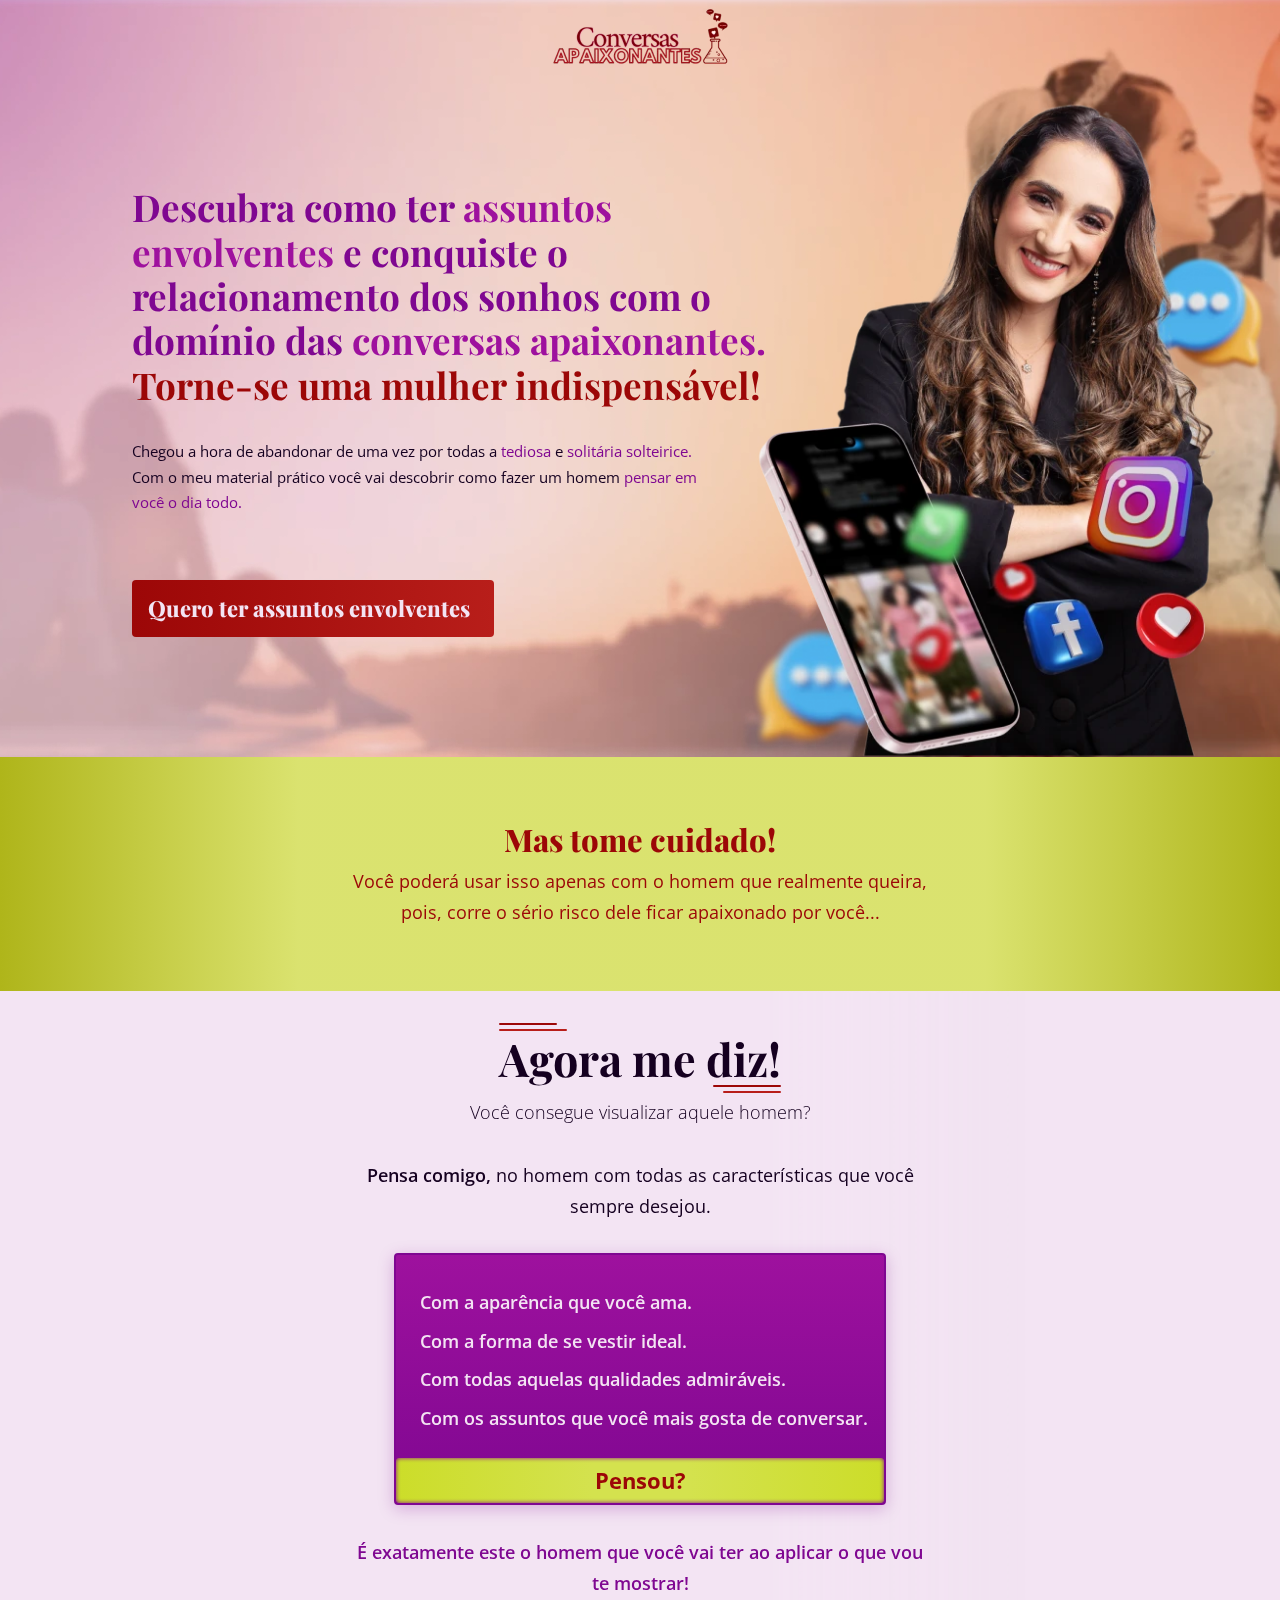
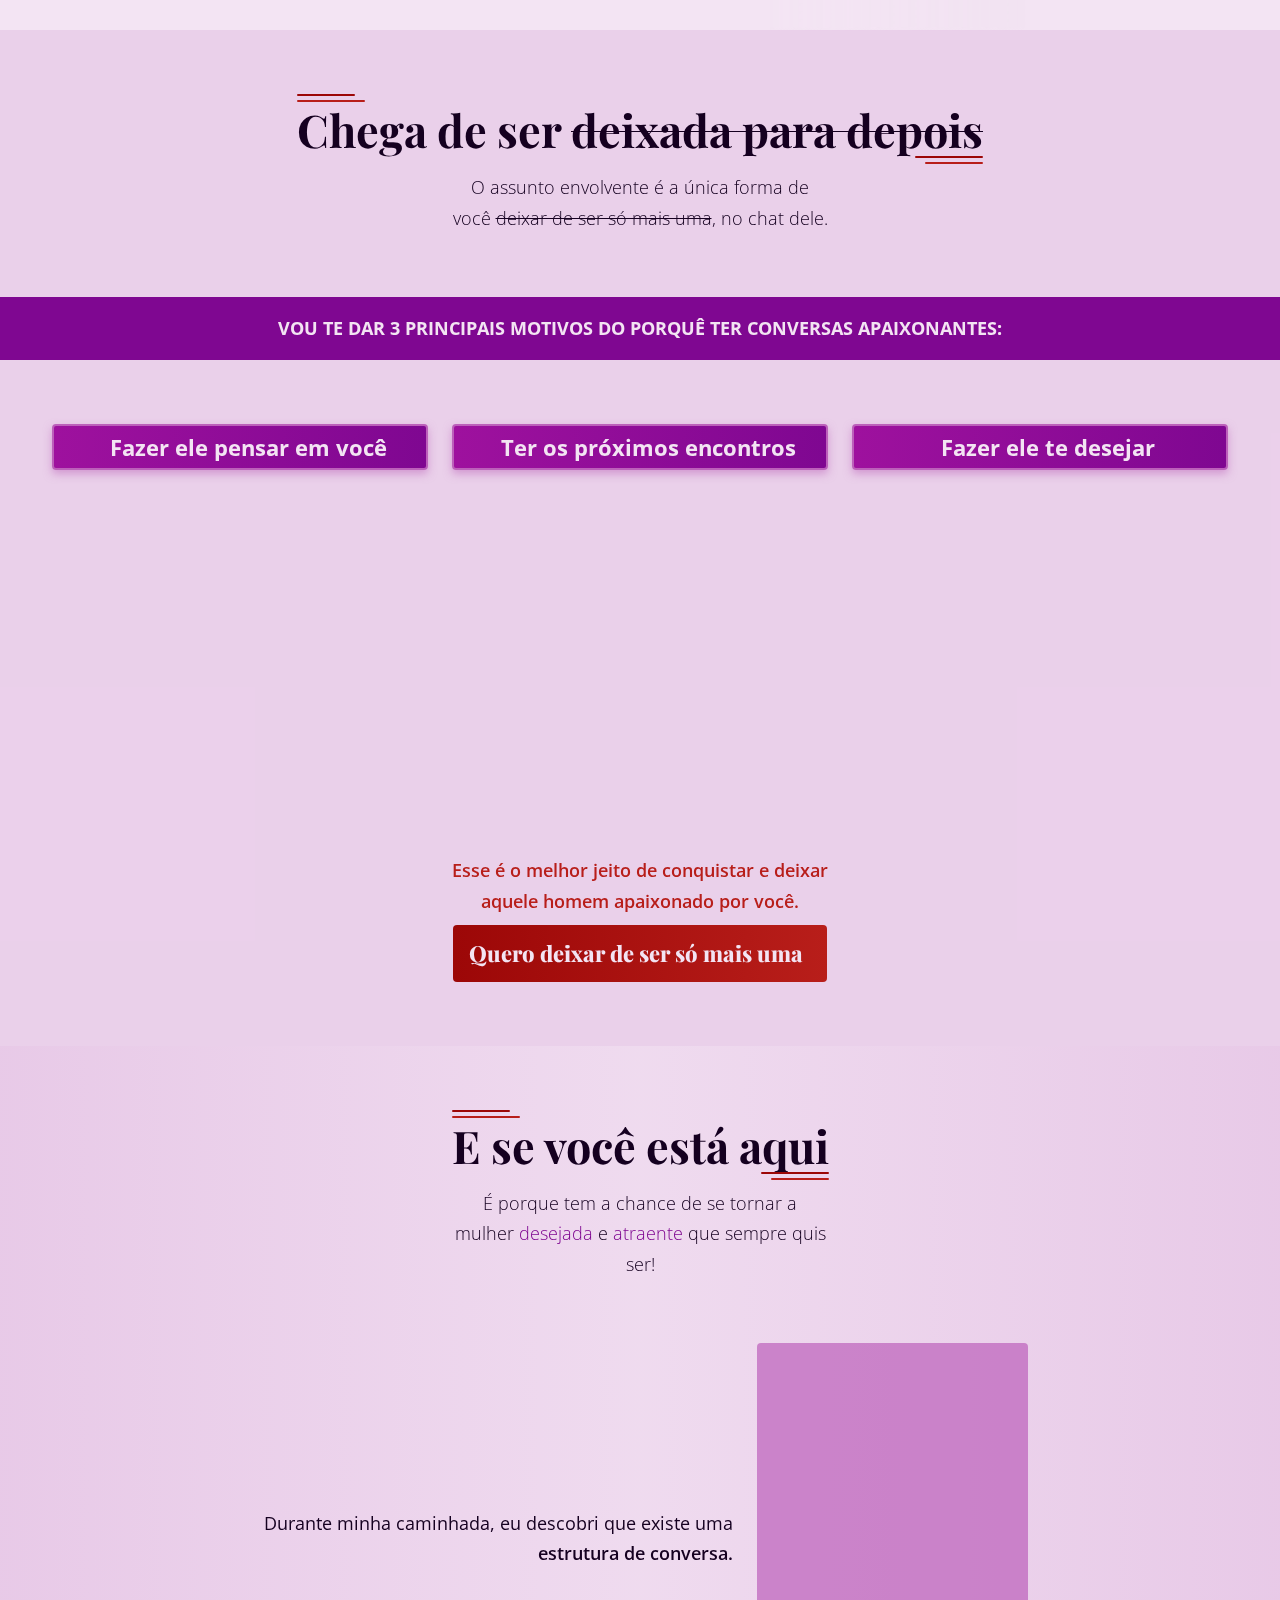
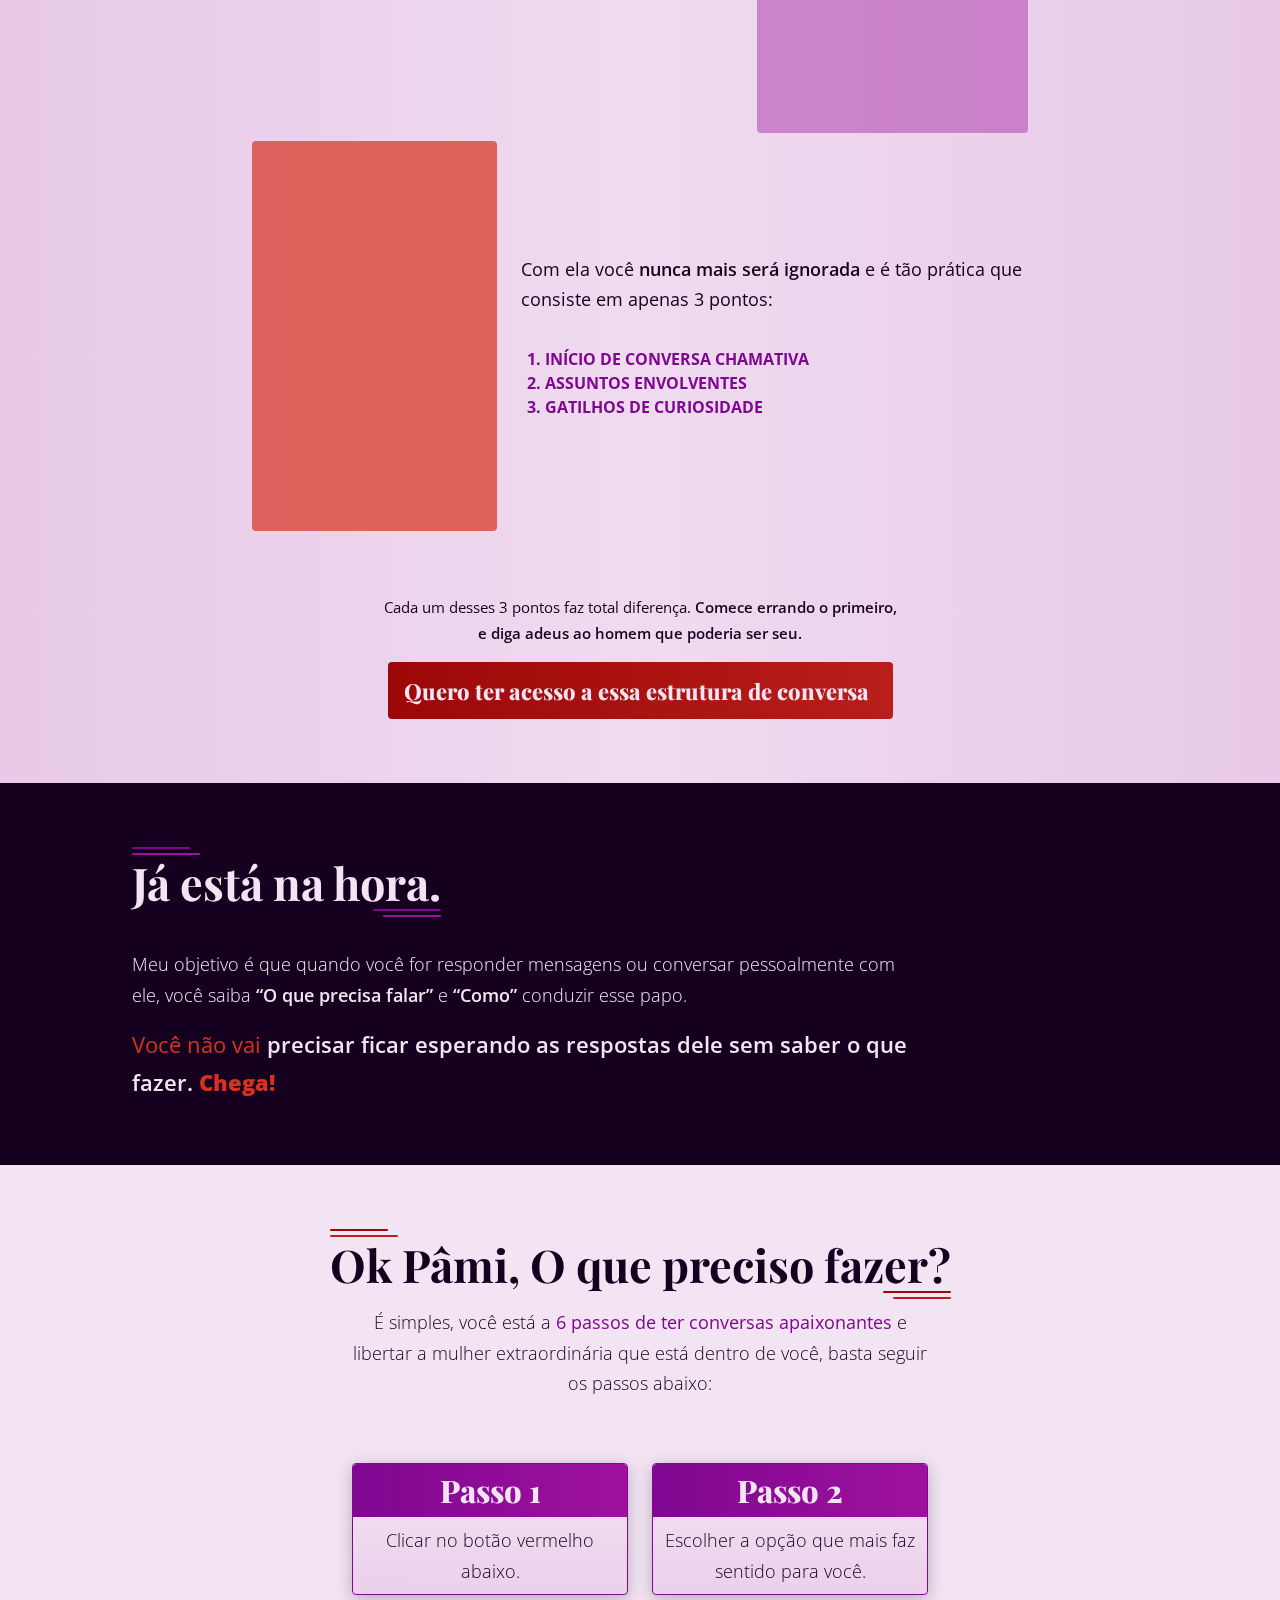
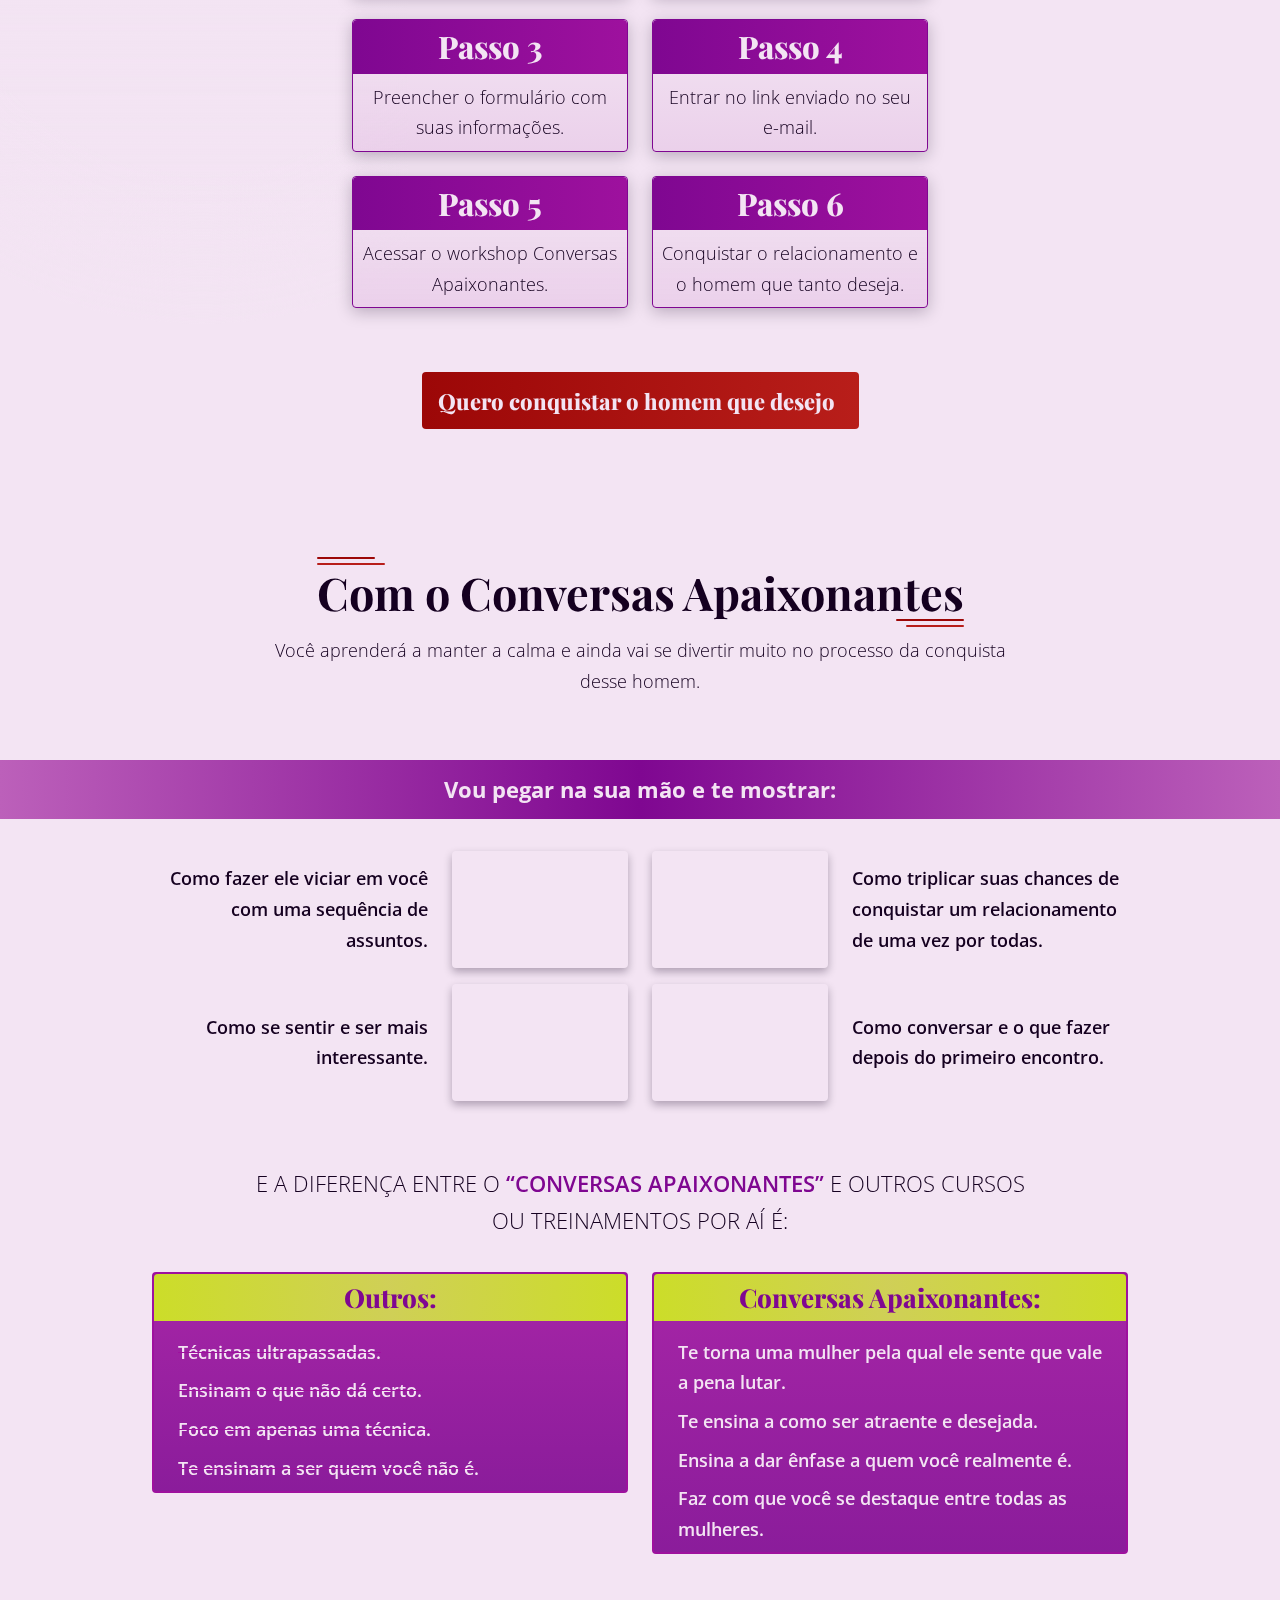
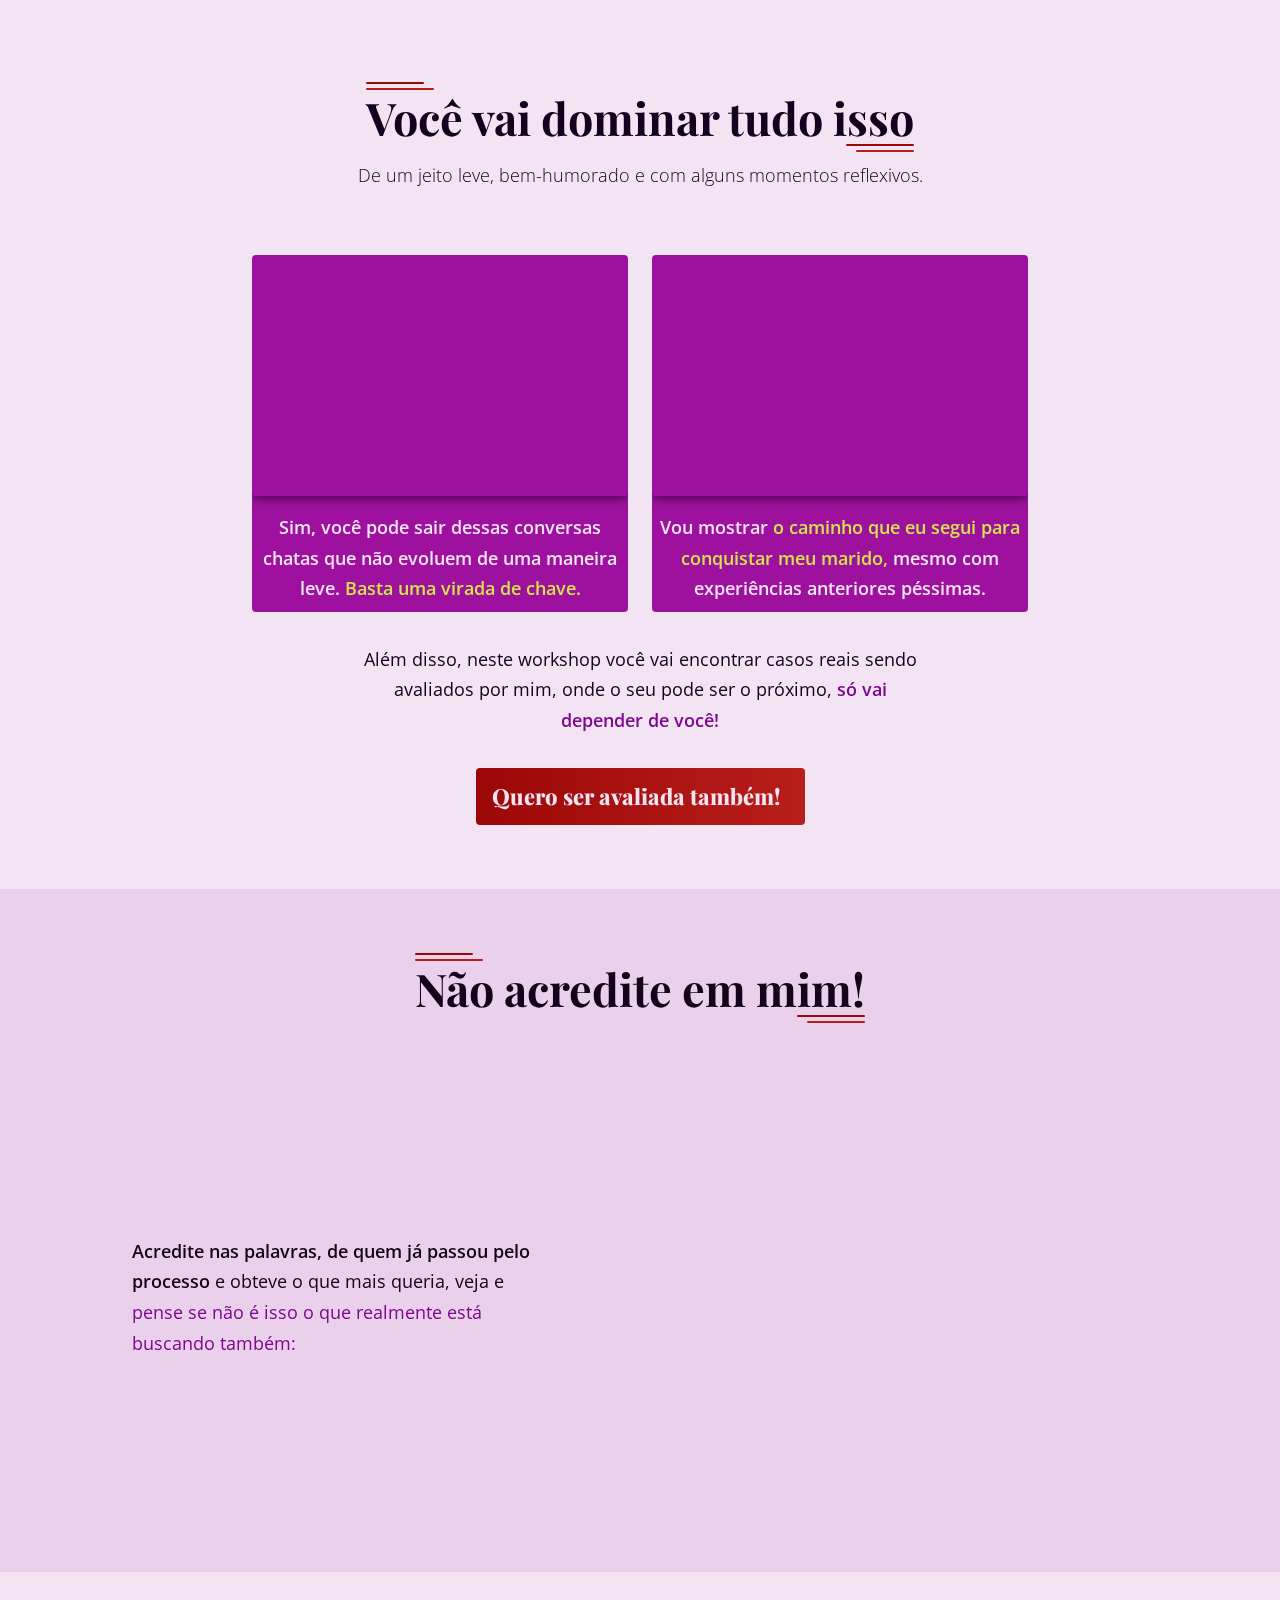
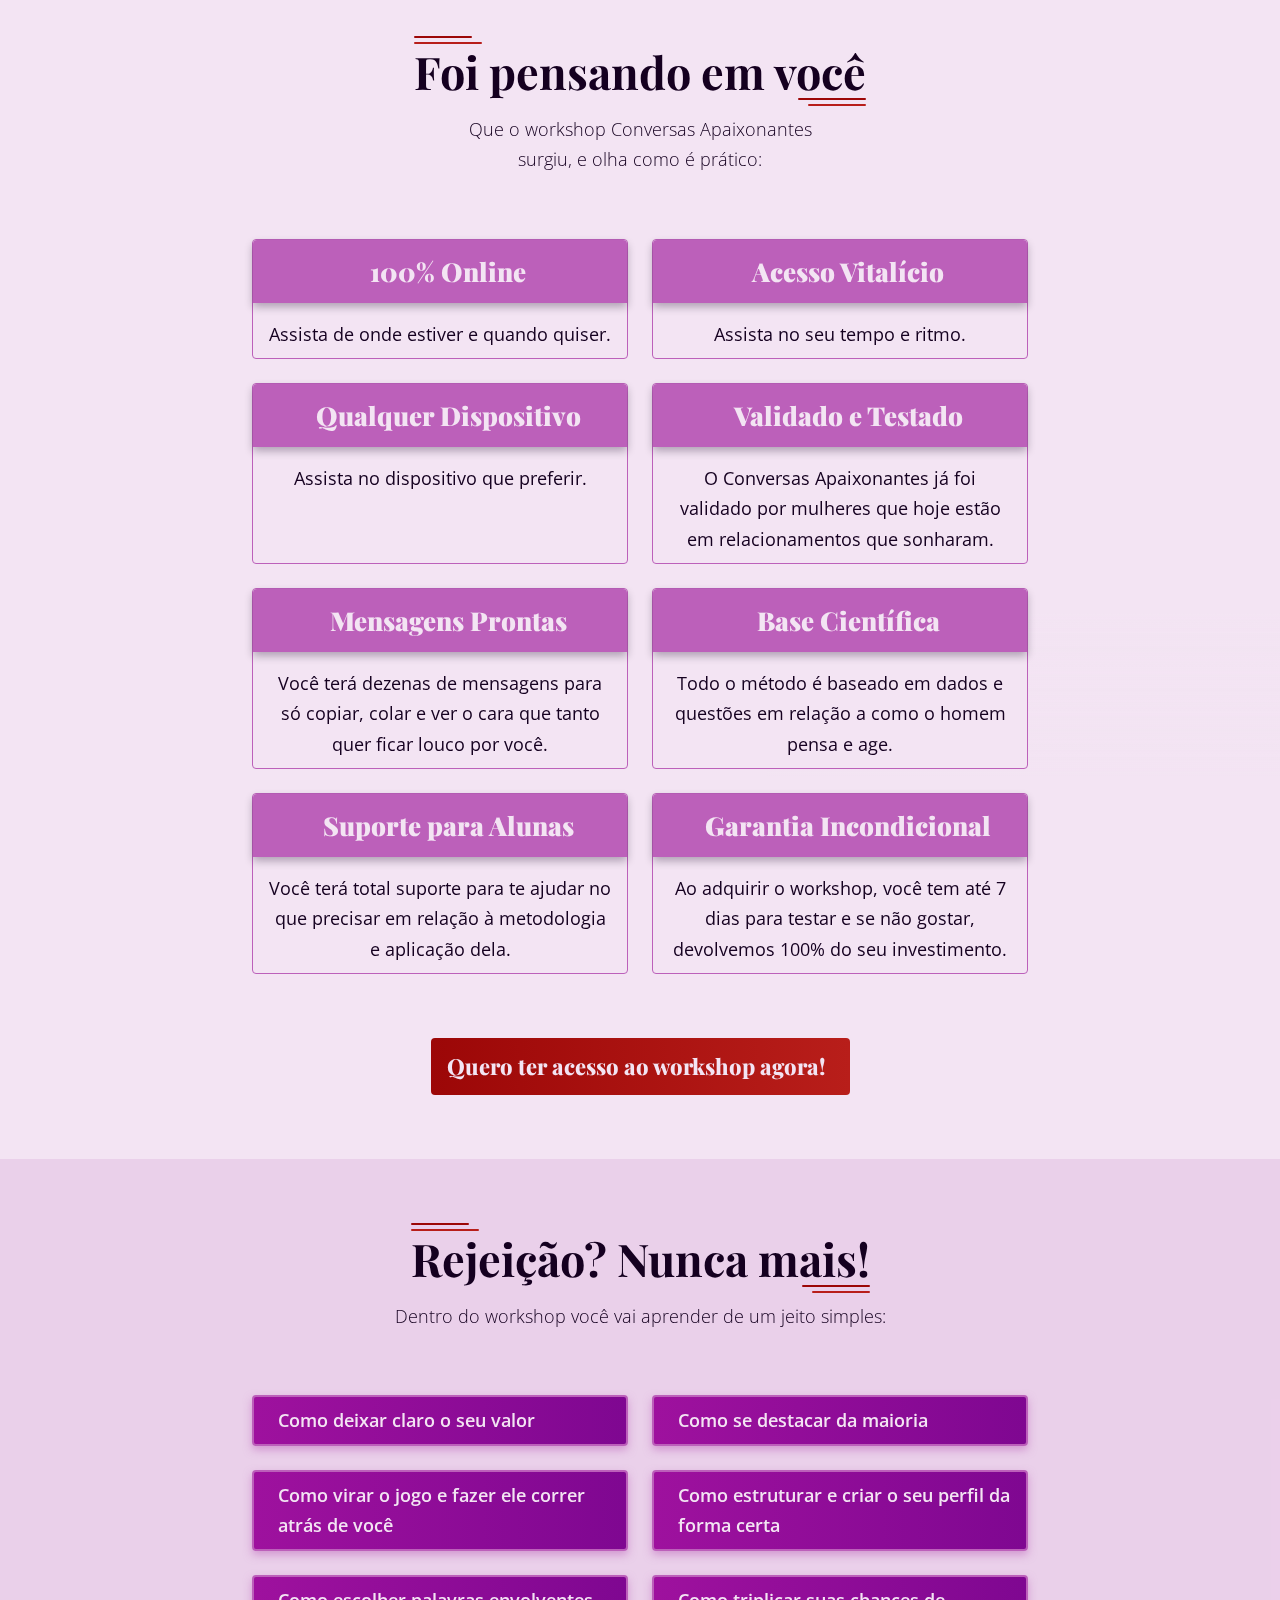
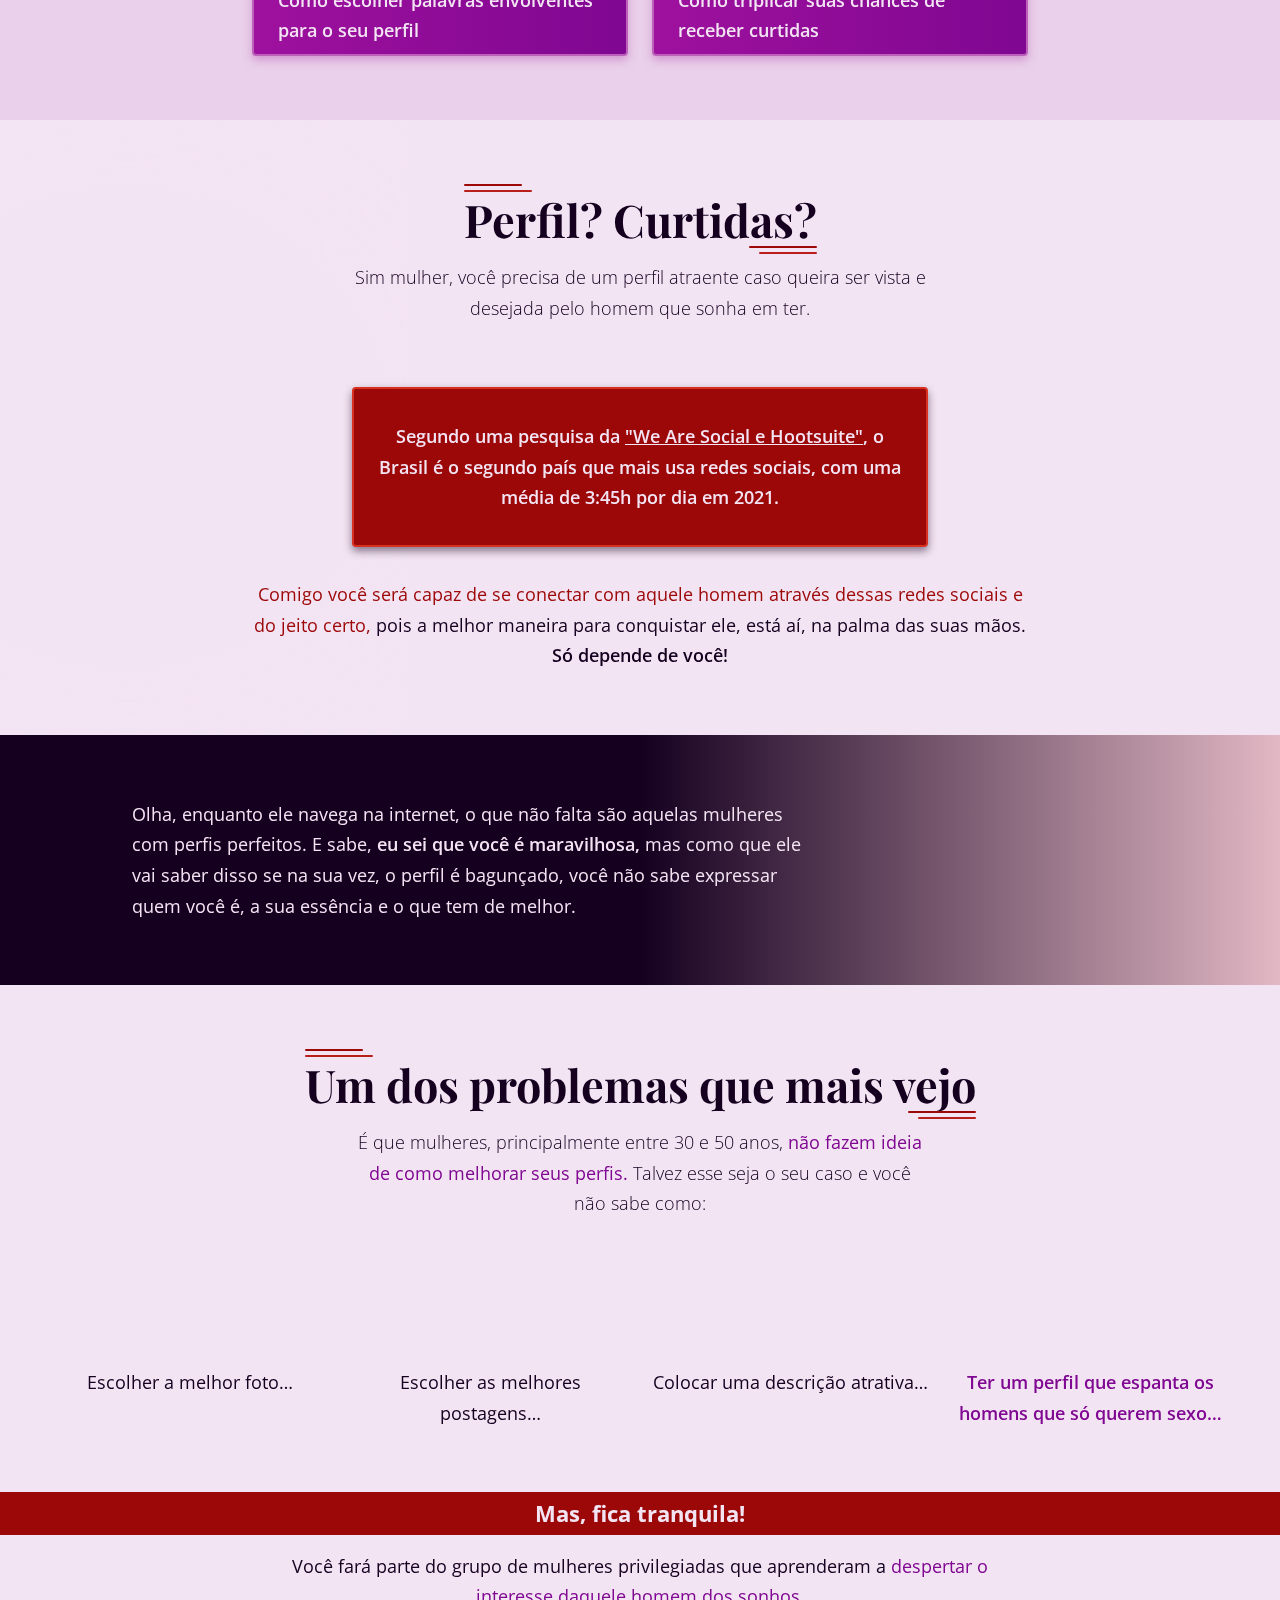
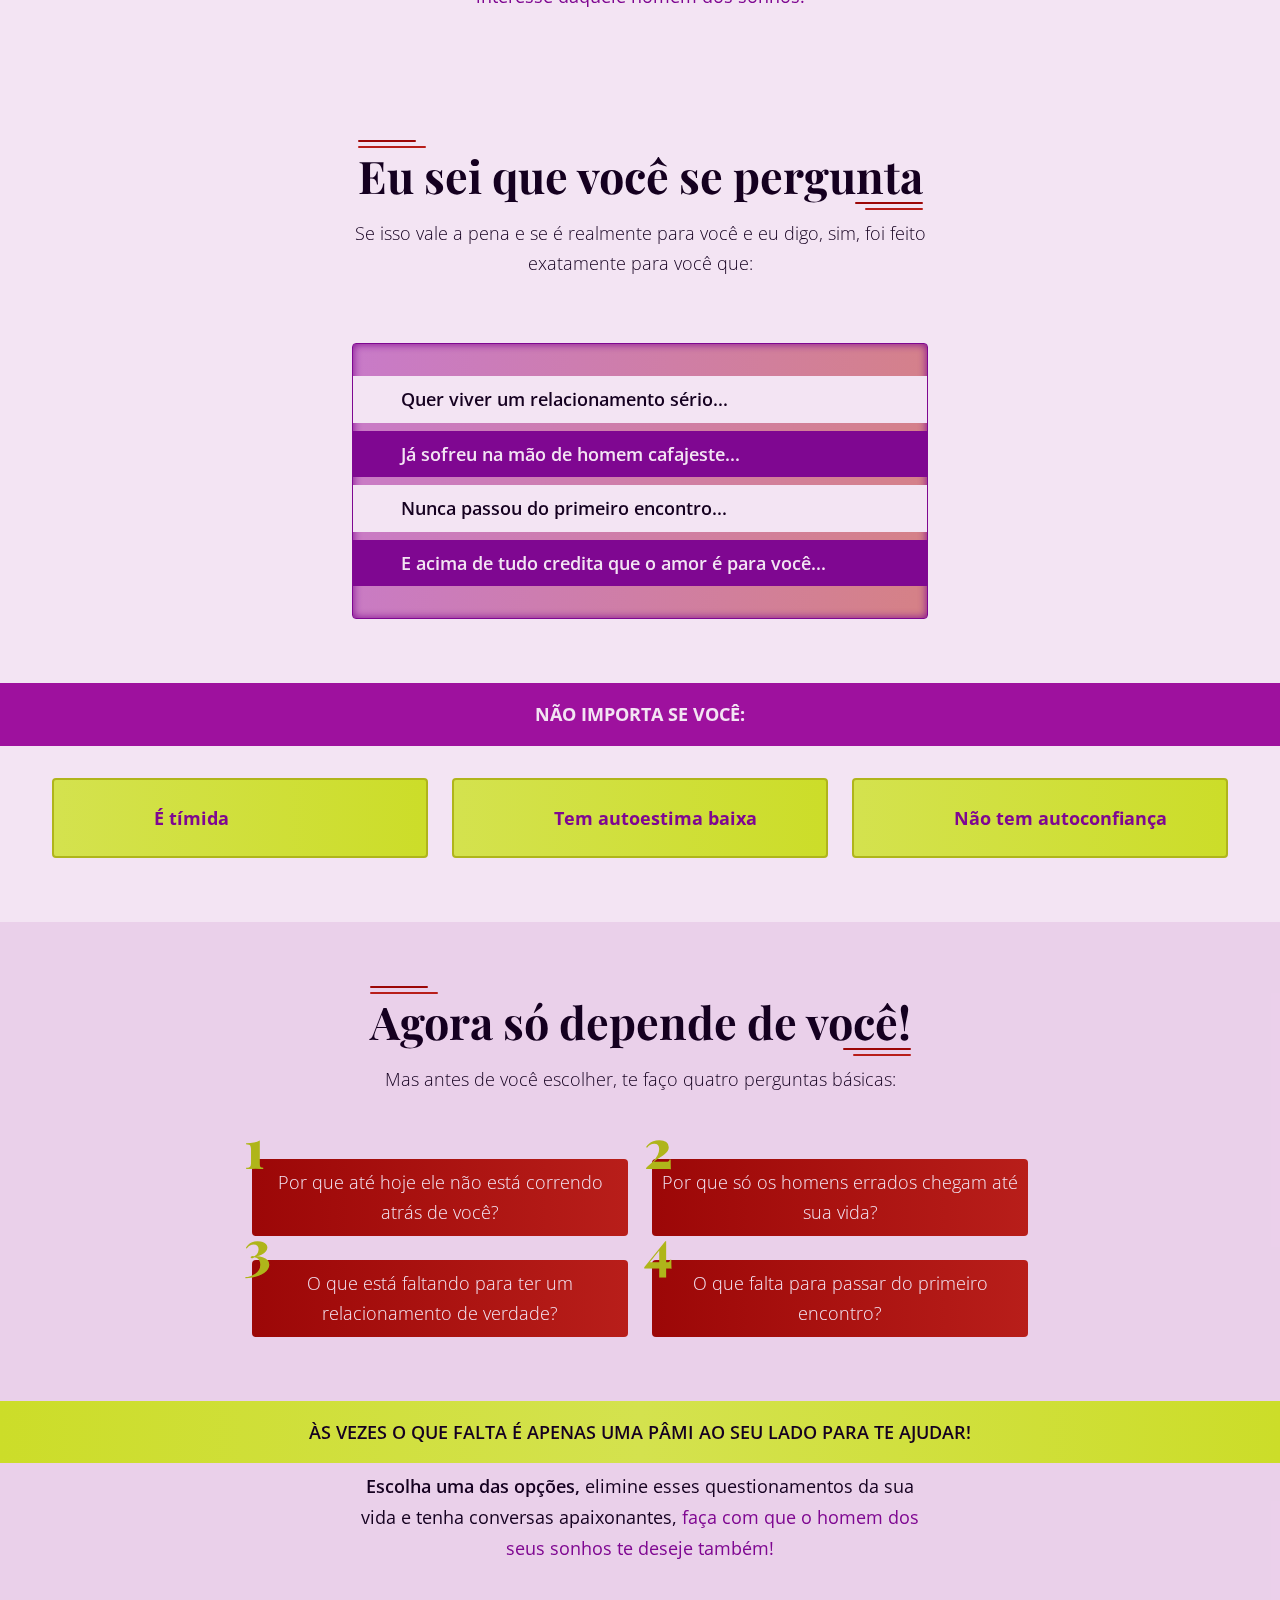
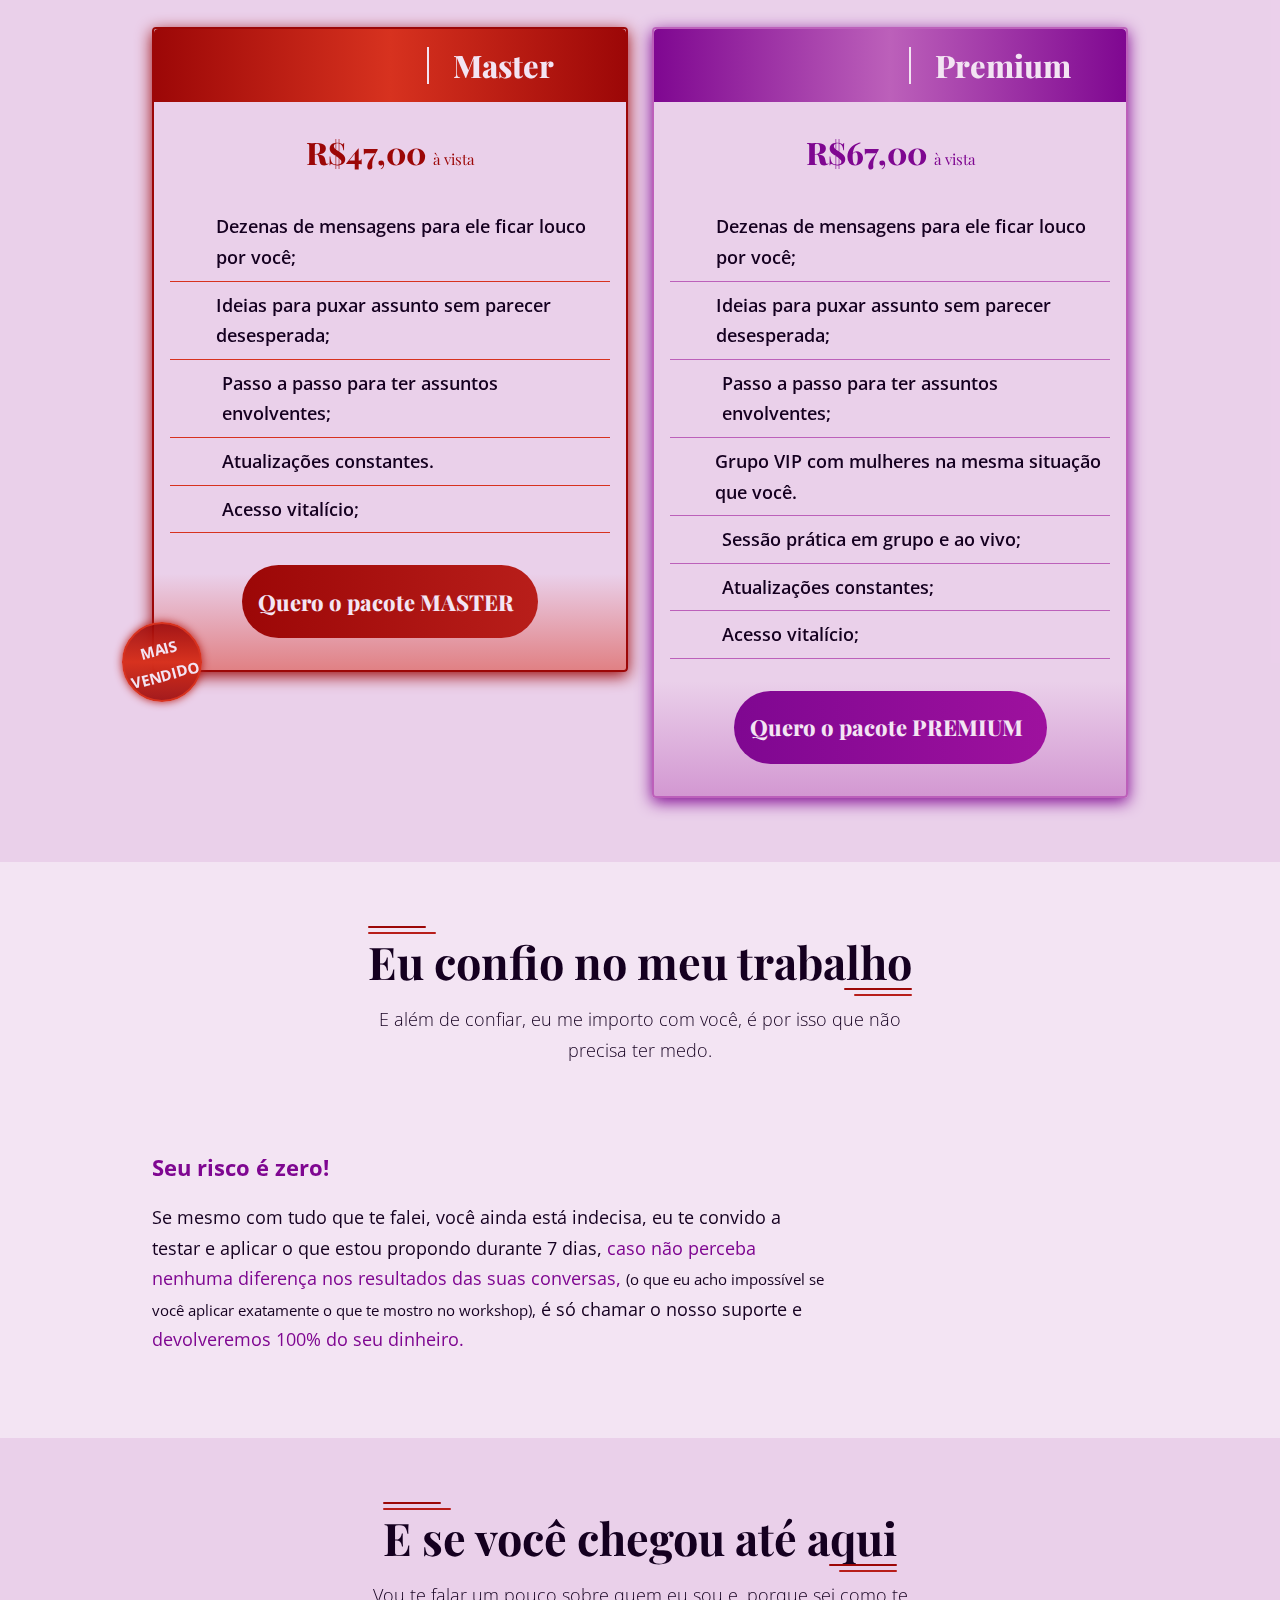
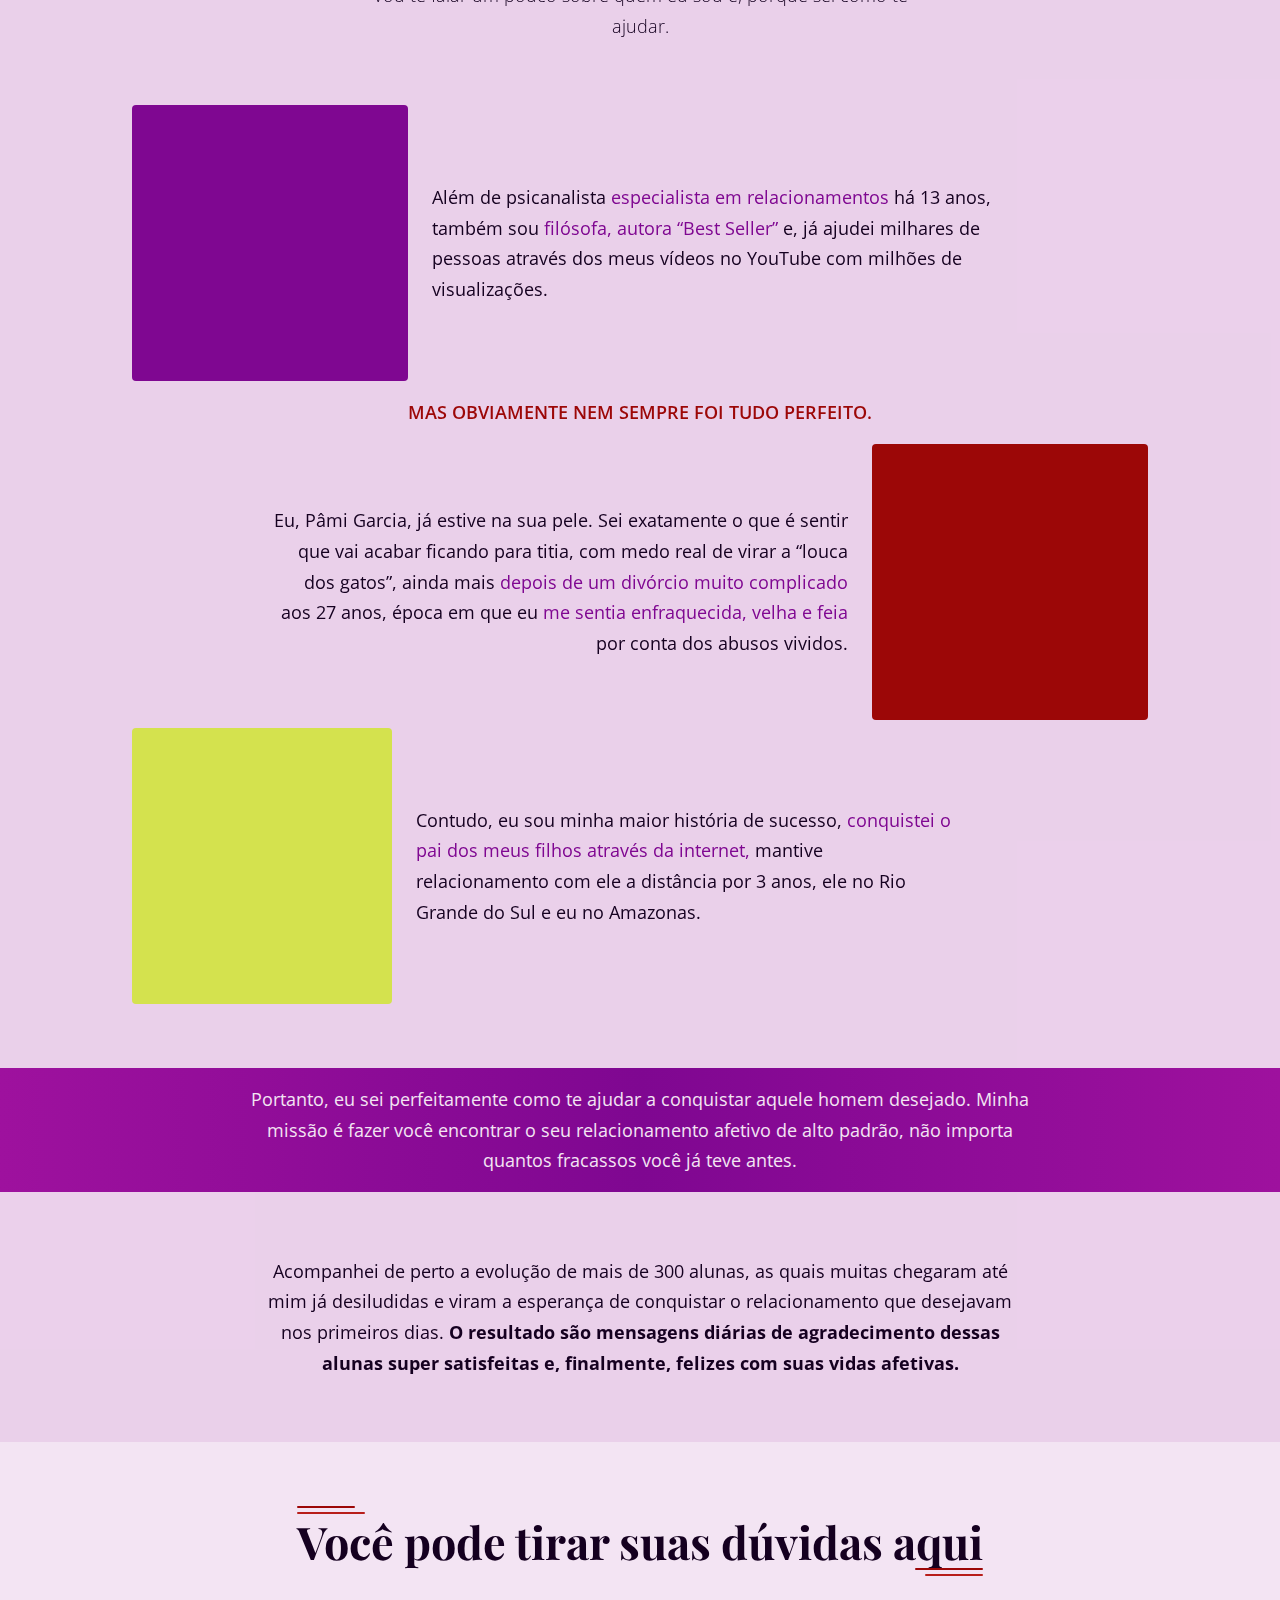
==== commit 5e3f5910: "Page design updates" ====
--- a/index.html
+++ b/index.html
@@ -19,4 +19,4 @@
   setTimeout(function() {
     window.scrollTo(0, 0);
   }, 100);
-});</script><main><div style="width:100%;position:fixed;display:flex;align-items:center;justify-content:center;padding:8px 0;background:linear-gradient(90deg,var(--color-primary-1) 0,var(--color-black) 100%);z-index:20"><p style=font-weight:600;color:var(--color-white);text-align:center>Que tal ganhar um presentão de natal? É por pouco tempo! <a href=#offer style=color:var(--color-primary--1)>Clique aqui para saber...</a></div><section id=header><div class=container><nav><div class=img><picture><source media="(min-width: 1200px)"srcset=./src/assets/images/desktop/nav-logo.webp><source media="(min-width: 768px)"srcset=./src/assets/images/tablet/nav-logo.webp><source media="(min-width: 320px)"srcset=./src/assets/images/mobile/nav-logo.webp><img alt=""src=./src/assets/images/desktop/nav-logo.webp></picture></div></nav><div class="row main"><div class="column main"><div class="column hero"><h3>Descubra como ter <span class=c-primary>assuntos envolventes</span> e conquiste o relacionamento dos sonhos com o domínio das <span class=c-primary>conversas apaixonantes.</span> <span class=c-tertiary-1>Torne-se uma mulher indispensável!</span></h3><small>Se você quer abandonar de uma vez por todas a <span class=c-primary-1>tediosa</span> e muitas vezes <span class=c-primary-1>solitária solteirice,</span> esse é o lugar certo. <span class=f-semibold>Nunca mais fique olhando para o "visto e não respondido".</span> Com o meu material prático você vai descobrir como fazer um homem <span class=c-primary-1>pensar em você o dia todo.</span></small></div><a href=#offer_table class=row>Quero ter assuntos envolventes <i class="fa-solid fa-circle-arrow-right"></i></a></div><div class=img><picture><source media="(min-width: 1200px)"srcset=./src/assets/images/desktop/header-pami.webp><source media="(min-width: 768px)"srcset=./src/assets/images/tablet/header-pami.webp><source media="(min-width: 320px)"srcset=./src/assets/images/mobile/header-pami.webp><img alt=""src=./src/assets/images/desktop/header-pami.webp></picture></div></div><div class=img><picture><source media="(min-width: 1200px)"srcset=./src/assets/images/desktop/header-background.webp><source media="(min-width: 768px)"srcset=./src/assets/images/tablet/header-background.webp><source media="(min-width: 320px)"srcset=./src/assets/images/mobile/header-background.webp><img alt=""src=./src/assets/images/desktop/header-background.webp></picture></div></div></section><section id=warning><div class=container><div class="column text"><h4>Mas cuidado!</h4><p>Você só poderá usar isso com um homem que realmente queira, pois, corre o sério risco dele ficar apaixonado por você.</div></div></section><section id=imagine><div class=container><div class="column main"><div class="column title"><div class="column decoration"><div class="column lines"><span class=b-tertiary-1></span> <span class=b-tertiary></span></div><h2>Agora me diz!</h2><div class="column lines"><span class=b-tertiary></span> <span class=b-tertiary-1></span></div></div><p>Você consegue visualizar aquele homem?</div><p><span class=f-semibold>Pensa aqui comigo,</span> no tipo de homem que sempre sonhou. Com todas as características que sempre desejou.<div class="column card"><div class="column items"><div class=row><i class="fa-solid fa-heart-circle-check"></i><p>Com a aparência que você ama.</div><div class=row><i class="fa-solid fa-heart-circle-check"></i><p>Com a forma de se vestir ideal.</div><div class=row><i class="fa-solid fa-heart-circle-check"></i><p>Com todas aquelas qualidades admiráveis.</div><div class=row><i class="fa-solid fa-heart-circle-check"></i><p>Com os assuntos que você mais gosta de conversar.</div></div><h6>Pensou?</h6></div><p>É exatamente este o homem que você vai ter ao aplicar o que vou te mostrar!</div><div class=img id=imagine-couple></div></div></section><section id=reasons><div class=container><div class="column main"><div class="column title"><div class="column decoration"><div class="column lines"><span class=b-tertiary-1></span> <span class=b-tertiary></span></div><h2>Minha futura aluna!</h2><div class="column lines"><span class=b-tertiary></span> <span class=b-tertiary-1></span></div></div><p>Já chega de ser <del>rejeitada</del> e <del>deixada para depois</del> nas conversas com ele.</div><p>O assunto envolvente é a única forma de você <del>deixar de ser só mais uma</del>, no chat dele.<div class="column content"><p>E aqui vou te dar <span class=f-semibold>3 principais motivos</span> do porquê ter conversas apaixonantes:<div class="row cards"><div class="column card"><div class=row><i class="fa-solid fa-comment-dots"></i><h6>Fazer ele pensar em você</h6></div><div class=img id=reasons-man></div><p>É na mente dele que você precisa estar se quer conquistá-lo.</div><div class="column card"><div class=row><i class="fa-solid fa-calendar-plus"></i><h6>Ter os próximos encontros</h6></div><div class=img id=reasons-date></div><p>Com um assunto envolvente você vai fazer com que ele implore para te ver de novo.</div><div class="column card"><div class=row><i class="fa-solid fa-heart"></i><h6>Fazer ele te desejar</h6></div><div class=img id=reasons-couple></div><p>Sabendo comunicar bem quem você é, vai fazer com que ele sonhe em te ter.</div></div></div><div class="column cta"><p>Esse é o melhor jeito de conquistar e deixar aquele homem apaixonado por você.</p><a href=#offer_table class=row>Quero deixar de ser só mais uma <i class="fa-solid fa-circle-arrow-right"></i></a></div></div></div></section><section id=doubt><div class=container><div class="column main"><div class="column title"><div class="column decoration"><div class="column lines"><span class=b-tertiary-1></span> <span class=b-tertiary></span></div><h2>Talvez você se questione...</h2><div class="column lines"><span class=b-tertiary></span> <span class=b-tertiary-1></span></div></div><p>Pâmi eu entendi o que fazer, mas <span class=c-primary>como faço isso?</span> E eu te respondo, você minha querida, você vai aprender tudo o que precisa para <span class=c-primary>conquistar o homem que deseja nos próximos dias.</span></div><div class="column content"><p>Para deixar claro, você pode conseguir esse feito, e <span class=f-semibold>eu acredito que vai,</span> mas acontece que quando falamos sobre ter conversas atraentes <span class=f-semibold>existem dois tipos de mulheres:</span><div class="row cards"><div class="row card"><h1>1</h1><p><span class="c-secondary--1 f-bold">Aquelas que são mulheres extraordinárias,</span> mas que não sabem transmitir seu diferencial através de palavras, e por isso nenhum homem percebe seu valor.</div><h1>E</h1><div class="row card"><h1>2</h1><p>Aquelas que mesmo não sendo tão lindas e atraentes (e muitas vezes nem boas pessoas) <span class="c-secondary--1 f-bold">têm qualquer homem aos seus pés</span> fazendo tudo por elas.</div></div><div class=imgs><div class=img-left id=doubt-left></div><div class=img-right id=doubt-right></div></div></div><div class="column text"><h6>E sabe...</h6><p>Eu sei que você é a <span class=c-tertiary-1>número um,</span> a extraordinária e que infelizmente <span class=f-semibold>ainda não sabe comunicar o seu valor...</span></div></div></div></section><section id=structure><div class=container><div class="column main"><div class="column title"><div class="column decoration"><div class="column lines"><span class=b-tertiary-1></span> <span class=b-tertiary></span></div><h2>Mas você está aqui!</h2><div class="column lines"><span class=b-tertiary></span> <span class=b-tertiary-1></span></div></div><p>E agora tem a chance de se tornar a mulher <span class=c-primary-1>desejada</span> e <span class=c-primary-1>atraente</span> que sempre quis ser!</div><div class="column content"><div class="column text"><p>Eu descobri que existe uma <span class=f-semibold>estrutura de conversa</span> para você chamar a atenção dele e <span class=f-semibold>nunca mais ser ignorada.</span><h6>Olha como esses 3 pontos são simples:</h6></div><ul class="row items"><li>Início de conversa chamativa<li>Assuntos envolventes<li>Gatilhos de curiosidade</ul><div class="column cta"><small>Cada um desses 3 pontos faz total diferença no seu processo de conquista. <span class=f-semibold>Comece errando o primeiro, e diga adeus ao homem que poderia ser seu.</span> É exatamente isso que eu, Pâmi Garcia, vou te revelar no meu workshop online. </small><a href=#offer_table class=row>Quero ter acesso a essa estrutura de conversa <i class="fa-solid fa-circle-arrow-right"></i></a></div></div></div></div></section><section id=done><div class=container><div class="column main"><div class="column title"><div class="column decoration"><div class="column lines"><span class=b-primary-1></span> <span class=b-primary></span></div><h2>Já está na hora.</h2><div class="column lines"><span class=b-primary></span> <span class=b-primary-1></span></div></div></div><div class="column text"><p>Seu jogo vai mudar. Meu objetivo é que quando você for responder mensagens ou conversar pessoalmente com ele, você saiba <span class=f-semibold>“O que precisa falar”</span> e <span class=f-semibold>“Como”</span> conduzir esse papo.<h6><span class=c-tertiary--1>Você não vai mais passar raiva</span> e não vai precisar ficar esperando as respostas dele sem saber o que fazer. <span class="c-tertiary--1 f-extrabold">Chega!</span></h6></div></div><div class=img id=done-pami></div></section><section id=steps><div class=container><div class="column main"><div class="column title"><div class="column decoration"><div class="column lines"><span class=b-tertiary-1></span> <span class=b-tertiary></span></div><h2>Ok Pâmi, e agora?</h2><div class="column lines"><span class=b-tertiary></span> <span class=b-tertiary-1></span></div></div><p>O que preciso fazer?</div><div class="column content"><p>É simples, <span class=f-semibold>você está apenas a 5 passos de ter conversas apaixonantes</span> e libertar essa mulher extraordinária que está dentro de você, basta seguir os passos abaixo:<div class="row cards"><div class="column card"><h4>Passo 1</h4><p>Clicar no botão vermelho abaixo.</div><div class="column card"><h4>Passo 2</h4><p>Escolher a opção que mais faz sentido para você.</div><div class="column card"><h4>Passo 3</h4><p>Preencher o formulário com suas informações.</div><div class="column card"><h4>Passo 4</h4><p>Entrar no link enviado no seu e-mail.</div><div class="column card"><h4>Passo 5</h4><p>Conquistar o relacionamento e o homem que tanto deseja.</div></div></div><a href=#offer_table class=row>Quero conquistar o homem que desejo <i class="fa-solid fa-circle-arrow-right"></i></a></div><div class=imgs><div class=img-left id=steps-left></div><div class=img-right id=steps-right></div></div></div></section><section id=with><div class=container><div class="column main"><div class="column title"><div class="column decoration"><div class="column lines"><span class=b-tertiary-1></span> <span class=b-tertiary></span></div><h2>Com o workshop Conversas Apaixonantes</h2><div class="column lines"><span class=b-tertiary></span> <span class=b-tertiary-1></span></div></div><p>Você aprenderá a manter a calma, a paz de espírito e ainda vai se divertir muito no processo da conquista desse homem.</div><div class="column content"><h6>Vou pegar na sua mão e te mostrar:</h6><div class="row items"><div class="column left"><div class="row item"><p>Como fazer ele viciar em você com uma sequência de assuntos.<div class=img id=with-date></div></div><div class="row item"><p>Como se sentir e ser mais interessante.<div class=img id=with-mirror></div></div></div><div class="column right"><div class="row item"><p>Como triplicar suas chances de conquistar um relacionamento de uma vez por todas.<div class=img id=with-couple></div></div><div class="row item"><p>Como conversar e o que fazer depois do primeiro encontro.<div class=img id=with-thinking></div></div></div></div></div><div class="column difference"><h6>E a diferença entre o <span class="f-semibold c-primary-1">“Conversas Apaixonantes”</span> e outros Cursos ou Treinamentos por aí é:</h6><div class="row cards"><div class="column card"><h5>Outros:</h5><div class="column items"><div class="row item"><i class="fa-solid fa-face-meh"></i><p>Técnicas ultrapassadas.</div><div class="row item"><i class="fa-solid fa-face-meh"></i><p>Ensinam o que não dá certo.</div><div class="row item"><i class="fa-solid fa-face-meh"></i><p>Foco em apenas uma técnica.</div><div class="row item"><i class="fa-solid fa-face-meh"></i><p>Te ensinam a ser quem você não é.</div></div></div><div class="column card"><h5>Conversas Apaixonantes:</h5><div class="column items"><div class="row item"><i class="fa-solid fa-face-grin-hearts"></i><p>Te torna uma mulher pela qual ele sente que vale a pena lutar.</div><div class="row item"><i class="fa-solid fa-face-grin-hearts"></i><p>Te ensina a como ser atraente e desejada.</div><div class="row item"><i class="fa-solid fa-face-grin-hearts"></i><p>Ensina a dar ênfase a quem você realmente é.</div><div class="row item"><i class="fa-solid fa-face-grin-hearts"></i><p>Faz com que você se destaque entre todas as mulheres.</div></div></div></div></div></div></div></section><section id=know><div class=container><div class="column main"><div class="column title"><div class="column decoration"><div class="column lines"><span class=b-tertiary-1></span> <span class=b-tertiary></span></div><h2>E sabe como você vai dominar tudo isso?</h2><div class="column lines"><span class=b-tertiary></span> <span class=b-tertiary-1></span></div></div><p>De um jeito leve, bem-humorado e com alguns momentos reflexivos.</div><div class="column content"><div class="row cards"><div class="column card"><div class=img id=know-key></div><p>Sim, você pode sair dessa chatice sem fim. De conversas que não evoluem de uma maneira leve. <span class="f-semibold c-secondary--1">Basta uma virada de chave.</span></div><div class="column card"><div class=img id=know-couple></div><p>Vou te mostrar <span class="f-semibold c-secondary--1">o caminho que eu mesma segui para conquistar meu marido,</span> mesmo depois de ter vivido momentos perturbadores em um relacionamento anterior.</div></div><p>Neste workshop você vai encontrar casos reais sendo avaliados por mim, onde o seu pode ser o próximo, <span class="f-semibold c-primary-1">só vai depender de você!</span></p><a href=#offer_table class=row>Quero ser avaliada também! <i class="fa-solid fa-circle-arrow-right"></i></a></div></div></div></section><section id=feedbacks><div class=container><div class="column main"><div class="column title"><div class="column decoration"><div class="column lines"><span class=b-tertiary-1></span> <span class=b-tertiary></span></div><h2>Você não precisa acreditar em mim!</h2><div class="column lines"><span class=b-tertiary></span> <span class=b-tertiary-1></span></div></div></div><div class="row main"><p><span class=f-semibold>Acredite nas palavras das minhas alunas,</span> de quem já passou pelo processo e obteve o que mais queria, veja e <span class=c-primary-1>pense se não é isso o que realmente está buscando também:</span><div class="column carousel"><div class="row imgs"></div><div class="row pagination"></div></div></div></div><div class=img id=feedbacks-pami></div></div></section><section id=benefits><div class=container><div class="column main"><div class="column title"><div class="column decoration"><div class="column lines"><span class=b-tertiary-1></span> <span class=b-tertiary></span></div><h2>Foi pensando em você</h2><div class="column lines"><span class=b-tertiary></span> <span class=b-tertiary-1></span></div></div><p>Isso mesmo, foi feito pensando em você que o workshop Conversas Apaixonantes surgiu, e olha como é prático:</div><div class="row cards"><div class="column card"><div class=row><i class="fa-solid fa-wifi"></i><h5>100% Online</h5></div><p>Assista de onde estiver e quando quiser</div><div class="column card"><div class=row><i class="fa-solid fa-hourglass-end"></i><h5>Acesso Vitalício</h5></div><p>Com o acesso vitálicio você pode assistir no seu tempo e ritmo</div><div class="column card"><div class=row><i class="fa-solid fa-mobile-button"></i><h5>Qualquer Dispositivo</h5></div><p>Assista a aula onde quiser e achar melhor. No celular, notebook ou tablet.</div><div class="column card"><div class=row><i class="fa-solid fa-user-check"></i><h5>Validado e Testado</h5></div><p>O workshop Conversas Apaixonantes já foi testado e validado por mulheres que hoje estão em relacionamentos que sonharam.</div><div class="column card"><div class=row><i class="fa-solid fa-comments"></i><h5>Mensagens Prontas</h5></div><p>Você terá dezenas de mensagens prontas para você só copiar, colar e ver o cara que tanto quer ficar louco por você.</div><div class="column card"><div class=row><i class="fa-solid fa-microscope"></i><h5>Base Científica</h5></div><p>Todo o método é baseado em dados e questões em relação a como o homem pensa e age.</div><div class="column card"><div class=row><i class="fa-solid fa-handshake"></i><h5>Suporte para Alunas</h5></div><p>Você terá total suporte da nossa equipe para te ajudar no que precisar em relação à metodologia e aplicação dela.</div><div class="column card"><div class=row><i class="fa-solid fa-user-shield"></i><h5>Garantia Incondicional</h5></div><p>Ao adquirir o workshop, você tem até 7 dias para testar e se não gostar por algum motivo, devolvemos 100% do seu investimento.</div></div><a href=#offer_table class=row>Quero ter acesso ao workshop agora! <i class="fa-solid fa-circle-arrow-right"></i></a></div><div class=imgs><div class=img-left id=benefits-left></div><div class=img-right id=benefits-right></div></div></div></section><section id=learn><div class=container><div class="column main"><div class="column title"><div class="column decoration"><div class="column lines"><span class=b-tertiary-1></span> <span class=b-tertiary></span></div><h2>Rejeição? Nunca mais!</h2><div class="column lines"><span class=b-tertiary></span> <span class=b-tertiary-1></span></div></div><p>Você não vai mais ser ignorada nas conversas com ele. Dentro do workshop você vai aprender de um jeito simples:</div><div class="row items"><div class="row item"><i class="fa-solid fa-check"></i><p>Como deixar claro o seu valor</div><div class="row item"><i class="fa-solid fa-check"></i><p>Como se destacar da maioria</div><div class="row item"><i class="fa-solid fa-check"></i><p>Como virar o jogo e fazer ele correr atrás de você</div><div class="row item"><i class="fa-solid fa-check"></i><p>Como estruturar e criar o seu perfil</div><div class="row item"><i class="fa-solid fa-check"></i><p>Como escrever palavras envolventes na descrição do seu perfil</div><div class="row item"><i class="fa-solid fa-check"></i><p>Como triplicar suas chances de receber curtidas</div></div></div><div class=img id=learn-pami></div></div></section><section id=social><div class=container><div class="column main"><div class="column title"><div class="column decoration"><div class="column lines"><span class=b-tertiary-1></span> <span class=b-tertiary></span></div><h2>Perfil? Curtidas?</h2><div class="column lines"><span class=b-tertiary></span> <span class=b-tertiary-1></span></div></div><p>Sim mulher, com o avanço contínuo das redes sociais, você precisa de um perfil atraente caso queira ser vista e desejada pelo homem que sonha em ter.</div><div class="column content"><p>Estamos conectados a todo momento, Instagram, Facebook, WhatsApp, Aplicativos de paquera…<div class="row card"><i class="fa-solid fa-quote-left"></i><p>Segundo uma pesquisa da <a href=https://wearesocial.com/uk/blog/2021/01/digital-2021-the-latest-insights-into-the-state-of-digital/ rel="noopener noreferrer"target=_blank>"We Are Social e Hootsuite"</a>, o Brasil é o segundo país que mais usa redes sociais, com uma média de 3:45h por dia em 2021.</p><i class="fa-solid fa-quote-right"></i></div><p>Sabendo disso, vim aqui para te ajudar. <span class=c-tertiary-1>Comigo você será capaz de se conectar com aquele homem através dessas redes sociais e do jeito certo,</span> pois, essa é a melhor maneira para conquistar ele, e está aí, na palma das suas mãos. <span class=f-semibold>Só depende de você!</span></div></div><div class=img id=social-phone></div></div></section><section id=text><div class=container><div class="column text"><p>Enquanto ele navega na internet, aparecem mulheres incríveis, com perfis e postagens perfeitas. <span class=f-semibold>Eu sei que você é maravilhosa,</span> mas como que ele vai saber disso se na sua vez, o perfil é bagunçado, você não sabe expressar quem você é e o que tem de melhor.<p>Pode ser duro ler isso, mas fica tranquila, eu estou aqui e vou pegar na sua mão, <span class=c-primary--1>você vai aprender a se comunicar do jeito certo,</span> ter assuntos interessantes e envolventes que vão deixar ele apaixonado...</div></div></section><section id=stats><div class=container><div class="column main"><div class="column title"><div class="column decoration"><div class="column lines"><span class=b-tertiary-1></span> <span class=b-tertiary></span></div><h2>E quer saber mais?</h2><div class="column lines"><span class=b-tertiary></span> <span class=b-tertiary-1></span></div></div><p>Vou te mostrar mais alguns fatos do porque o meu workshop é uma virada de chave na sua vida.</div><div class="column cards"><div class="row card"><h1>1</h1><p><span class=f-semibold>Existem muitos homens procurando por um relacionamento através das redes sociais</span> e aplicativos de paquera. Mais de 40% deles desejam encontrar uma mulher para construir algo juntos. Porém, o ponto da questão é que <span class=f-semibold>esses homens são muito disputados!</span> De acordo com uma pesquisa realizada pela Microsoft, o tempo médio que uma pessoa consegue se concentrar em algo é de aproximadamente 8 segundos. Nesse tempo, <span class=c-secondary--1>você pensa que um perfil meia boca vai ter algum efeito sobre o homem que você quer?</span><div class=img id=stats-men></div></div><div class="row card"><h1>2</h1><p>Apenas 10% das mulheres possuem um perfil realmente atraente, que chama a atenção. Sabe aquele momento em que você está mexendo no Instagram e começa a aparecer perfis de homens, e só de bater o olho você já diz “não” para a maioria deles? Bom, isso também pode acontecer com o homem que você tanto deseja, <span class=c-primary-1>imagina ele se deparando justamente com o seu perfil pouco atraente!</span> Você sabe o que vai acontecer, né?</div><div class="row card"><div class=img id=stats-holding></div><h1>3</h1><p>Por ter um perfil pouco atraente, <span class=c-secondary--1>você perde a chance de chamar a atenção desse homem</span> que está louco para encontrar uma mulher maravilhosa como você. <span class=f-semibold>Ter um perfil atraente vai mudar o seu poder de atração,</span> você sairá de uma mulher que precisa mendigar atenção, para uma <span class=c-secondary--1>mulher atraente e apaixonante que fará ele correr atrás.</span></div></div><div class="column cta"><small>Como já falei, comigo você vai aprender a personalizar seu perfil e <span class=c-primary-1>atrair o homem do jeito que você gosta,</span> inclusive com os mesmos interesses. </small><a href=#offer_table class=row>Quero saber como atrair o homem certo <i class="fa-solid fa-circle-arrow-right"></i></a></div></div></div></section><section id=problem><div class=container><div class="column main"><div class="column title"><div class="column decoration"><div class="column lines"><span class=b-tertiary-1></span> <span class=b-tertiary></span></div><h2>Você tem esse problema também?</h2><div class="column lines"><span class=b-tertiary></span> <span class=b-tertiary-1></span></div></div><p>Um dos problemas que mais vejo é que mulheres, principalmente entre 30 e 50 anos, <span class=c-primary-1>não fazem ideia de como melhorar seus perfis.</span> Talvez esse seja o seu caso e você não sabe como:</div><ul class="column items"><li>Escolher a melhor foto…<li>Colocar uma descrição atrativa…<li>Escolher as melhores postagens…<li>Ter um perfil que espanta os homens que só querem sexo…</ul><div class="column text"><h6>Mas, fica tranquila!</h6><p>Chegou a hora de você aprender comigo sobre como ter um Perfil Atraente! <span class=c-primary-1>Você fará parte do grupo de mulheres privilegiadas que aprenderam a despertar o interesse daquele homem dos sonhos.</span></div></div><div class=imgs><div class=img-left id=problem-social></div><div class=img-right id=problem-couple></div></div></div></section><section id=foryou><div class=container><div class="column main"><div class="column title"><div class="column decoration"><div class="column lines"><span class=b-tertiary-1></span> <span class=b-tertiary></span></div><h2>Ah! Esse workshop é para você sim!</h2><div class="column lines"><span class=b-tertiary></span> <span class=b-tertiary-1></span></div></div><p>Eu sei que você se pergunta se isso vale a pena e se é para você e eu digo, sim, foi feito exatamente para você que:</div><div class="column items"><div class="row item"><i class="fa-solid fa-square-check"></i><p>Quer viver um relacionamento sério...</div><div class="row item"><i class="fa-solid fa-square-check"></i><p>Já sofreu na mão de homem cafajeste...</div><div class="row item"><i class="fa-solid fa-square-check"></i><p>Nunca passou do primeiro encontro...</div><div class="row item"><i class="fa-solid fa-square-check"></i><p>E acima de tudo credita que o amor é para você...</div></div><div class="column cards"><p>Não importa se você:<div class="row cards"><div class="row card"><div class=img id=foryou-shy></div><p>É tímida</div><div class="row card"><div class=img id=foryou-esteem></div><p>Tem autoestima baixa</div><div class="row card"><div class=img id=foryou-confidence></div><p>Não tem autoconfiança</div></div></div></div><div class=img id=foryou-pami></div></div></section><section id=offer><div class=container><div class="column main"><div class="column title"><div class="column decoration"><div class="column lines"><span class=b-tertiary-1></span> <span class=b-tertiary></span></div><h2>Agora só depende de você!</h2><div class="column lines"><span class=b-tertiary></span> <span class=b-tertiary-1></span></div></div><p>Mas antes de você escolher, te faço quatro perguntas básicas:</div><div class="row cards"><div class="row card"><h1>1</h1><p>Por que até hoje ele não está correndo atrás de você?</div><div class="row card"><h1>2</h1><p>Por que só os homens errados chegam até sua vida?</div><div class="row card"><h1>3</h1><p>O que está faltando para ter um relacionamento de verdade?</div><div class="row card"><h1>4</h1><p>O que falta para passar do primeiro encontro?</div></div><div class="column text"><p>Às vezes o que falta é apenas uma Pâmi ao seu lado para te ajudar!<p><span class=f-semibold>Escolha uma das opções,</span> elimine esses questionamentos da sua vida e tenha conversas apaixonantes, <span class=c-primary-1>faça com que o homem dos seus sonhos te deseje também!</span></div><div class="row tables"id=offer_table><div class="column table"><div class="row name"><div class=img id=offer-master></div><h4>Master</h4></div><div class="promotion master"style=display:flex;flex-direction:column;align-items:center;gap:8px><small style=opacity:.5;width:100%;text-align:left;margin-bottom:-16px>De <del>R$47,00</del> por</small><h4>R$27,00 <span>à vista</span></h4><small style="font-weight:600;color:var(--color-tertiary-1);background-color:rgb(215 50 31 / 20%);border-radius:32px;padding:4px 16px">42% off</small></div><div class="column items"><div class="row item"><i class="fa-solid fa-comment-medical"></i><p>Dezenas de mensagens prontas para fazer ele ficar louco por você;</div><div class="row item"><i class="fa-solid fa-person-running"></i><p>Ideias de como puxar assunto sem parecer que está correndo atrás dele;</div><div class="row item"><i class="fa-solid fa-comments"></i><p>Como montar o passo a passo personalizado e ter assuntos envolventes;</div><div class="row item"><i class="fa-solid fa-hourglass-half"></i><p>Acesso vitalício;</div><div class="row item"><i class="fa-solid fa-upload"></i><p>Atualizações constantes de conteúdos.</div></div><a href="https://pay.hotmart.com/W62391874M?off=ki597tjg&checkoutMode=10&bid=1691178236880"class=row rel="noopener noreferrer"target=_blank>Quero o pacote MASTER <i class="fa-solid fa-heart-circle-check"></i></a><div class=stamp><small>Mais vendido</small></div></div><div class="column table"><div class="row name"><div class=img id=offer-premium></div><h4>Premium</h4></div><div class="promotion premium"style=display:flex;flex-direction:column;align-items:center;gap:8px><small style=opacity:.5;width:100%;text-align:left;margin-bottom:-16px>De <del>R$67,00</del> por</small><h4>R$47,00 <span>à vista</span></h4><small style="font-weight:600;color:var(--color-secondary-1);background-color:rgb(212 226 78 / 20%);border-radius:32px;padding:4px 16px">30% off</small></div><div class="column items"><div class="row item"><i class="fa-solid fa-box-archive"></i><p>Todo o conteúdo do pacote “Conversas Apaixonantes MASTER”;</div><div class="row item"><i class="fa-solid fa-video"></i><p>Sessão prática em grupo e ao vivo;</div><div class="row item"><i class="fa-solid fa-users"></i><p>Grupo VIP com mulheres que estão na mesma situação que a sua.</div></div><a href="https://pay.hotmart.com/W62391874M?off=qfxk23aj&checkoutMode=10&bid=1691178263166"class=row rel="noopener noreferrer"target=_blank>Quero o pacote PREMIUM <i class="fa-solid fa-heart-circle-check"></i></a></div></div></div></div></section><section id=warranty><div class=container><div class="column main"><div class="column title"><div class="column decoration"><div class="column lines"><span class=b-tertiary-1></span> <span class=b-tertiary></span></div><h2>Eu me preocupo com você</h2><div class="column lines"><span class=b-tertiary></span> <span class=b-tertiary-1></span></div></div><p>E além de me preocupar, também confio no meu trabalho. Você não precisa ter medo.</div><div class="row main"><div class="column text"><h6>Seu risco é zero!</h6><p>Se mesmo com tudo que te falei, você ainda está indecisa, eu te convido a testar e aplicar o que estou propondo durante 7 dias, <span class=c-primary-1>caso não perceba nenhuma diferença nos resultados das suas conversas,</span> <span class=small>(o que eu acho impossível se você aplicar exatamente o que te mostro no workshop),</span> é só chamar o nosso suporte e <span class=c-primary-1>devolveremos 100% do seu dinheiro.</span></div><div class=img id=warranty-stamp></div></div></div></div></section><section id=about><div class=container><div class="column main"><div class="column title"><div class="column decoration"><div class="column lines"><span class=b-tertiary-1></span> <span class=b-tertiary></span></div><h2>E se você chegou até aqui</h2><div class="column lines"><span class=b-tertiary></span> <span class=b-tertiary-1></span></div></div><p>Vou te falar um pouco sobre quem eu sou e, porque sei como te ajudar.</div><div class="column content"><div class=row><div class=img id=about-office></div><p>Além de psicanalista <span class=c-primary-1>especialista em relacionamentos</span> há 13 anos, também sou <span class=c-primary-1>filósofa, autora “Best Seller”</span> e, já ajudei milhares de pessoas através dos meus vídeos no YouTube com milhões de visualizações.</div><p>Mas obviamente nem sempre foi tudo perfeito.<div class=row><p>Eu, Pâmi Garcia, já estive na sua pele. Sei exatamente o que é sentir que vai acabar ficando para titia, com medo real de virar a “louca dos gatos”, ainda mais <span class=c-primary-1>depois de um divórcio muito complicado</span> aos 27 anos, época em que eu <span class=c-primary-1>me sentia enfraquecida, velha e feia</span> por conta dos abusos vividos.<div class=img id=about-scared></div></div><div class=row><div class=img id=about-couple></div><p>Contudo, eu sou minha maior história de sucesso, <span class=c-primary-1>conquistei o pai dos meus filhos através da internet,</span> mantive relacionamento com ele a distância por 3 anos, ele no Rio Grande do Sul e eu no Amazonas.<div class=img id=about-map></div></div></div><p class=first>Portanto, eu sei perfeitamente como te ajudar a conquistar aquele homem desejado. Minha missão é fazer você encontrar o seu relacionamento afetivo de alto padrão, não importa quantos fracassos você já teve antes.<p class=last>Acompanhei de perto a evolução de mais de 300 alunas, as quais muitas chegaram até mim já desiludidas e viram a esperança de conquistar o relacionamento que desejavam nos primeiros dias. <span class=f-bold>O resultado são mensagens diárias de agradecimento dessas alunas super satisfeitas e, finalmente, felizes com suas vidas afetivas.</span></div></div></section><section id=faq><div class=container><div class="column main"><div class="column title"><div class="column decoration"><div class="column lines"><span class=b-tertiary-1></span> <span class=b-tertiary></span></div><h2>Você pode tirar suas dúvidas aqui</h2><div class="column lines"><span class=b-tertiary></span> <span class=b-tertiary-1></span></div></div></div><div class="row main"><div class=img id=faq-pami></div><div class="column faq"><div class="column q-a open"><div class="row question"><p>Para quem é o workshop Conversas Apaixonantes?</p><i class="fa-solid fa-chevron-down"></i></div><p class=answer>Para mulheres que desejam ser mais atraentes sendo elas mesmas.</div><div class="column q-a"><div class="row question"><p>Como vou ter acesso ao produto?</p><i class="fa-solid fa-chevron-down"></i></div><p class=answer>Imediatamente após seu pagamento você terá acesso ao conteúdo, seu login será enviado para seu email.</div><div class="column q-a"><div class="row question"><p>Por quanto tempo terei acesso?</p><i class="fa-solid fa-chevron-down"></i></div><p class=answer>Para toda a vida.</div><div class="column q-a"><div class="row question"><p>Quais são as formas de pagamento disponíveis?</p><i class="fa-solid fa-chevron-down"></i></div><p class=answer>PIX, Boleto e cartões de crédito.</div><div class="column q-a"><div class="row question"><p>Em quanto tempo obtenho resultados?</p><i class="fa-solid fa-chevron-down"></i></div><p class=answer>Ao aplicar corretamente o ensinado você começa a ver resultados logo nas próximas conversas com seu pretendente.</div><div class="column q-a"><div class="row question"><p>Isso funciona para qualquer mulher?</p><i class="fa-solid fa-chevron-down"></i></div><p class=answer>Sim, porque não vou te ensinar a ser alguém diferente de quem você é. Vou te ensinar a mostrar o melhor de si para ele.</div><div class="column q-a"><div class="row question"><p>Eu vou precisar decorar alguma frase?</p><i class="fa-solid fa-chevron-down"></i></div><p class=answer>Não!</div><div class="column q-a"><div class="row question"><p>Eu sou tímida, funciona pra mim?</p><i class="fa-solid fa-chevron-down"></i></div><p class=answer>O Workshop Conversas Atraentes não te traz desconfortos, muito pelo contrário, te faz ter conversas mais profundas de forma leve, sem você precisar se esforçar demais e sem te cansar.</div><div class="column q-a"><div class="row question"><p>Como funciona a garantia?</p><i class="fa-solid fa-chevron-down"></i></div><p class=answer>Você tem 7 dias de satisfação garantida, se não gostar do que vai receber, devolveremos 100% do valor pago.</div></div></div></div></div></section><section id=disclaimer><div class=container><p>Para obter resultados com as estratégias passadas <span class="f-semibold c-primary-1">é necessário aplicar todos os ensinamentos do workshop</span> conforme o recomendado. Os resultados podem variar e dependem unicamente da dedicação de cada aluna em colocar em prática as estratégias aprendidas. Lembre-se que <span class="f-semibold c-primary-1">cada um tem sua individualidade,</span> experiência e rotinas, não compare seu resultado com o de outras alunas e siga dando o seu melhor todos os dias. <span class=f-extrabold>A chave para ter resultados é a consistência.</span></div></section></main><footer><div class=container><div class="column main"><div class="row main"><div class="row pages"><small><a href=./pages/privacidade.html rel="noopener noreferrer"target=_blank>Políticas de Privacidade </a></small><small>|</small> <small><a href=./pages/termos.html rel="noopener noreferrer"target=_blank>Termos de Uso</a></small></div><div class=img id=footer-logo></div><div class="row social"><small>Me siga no Instagram: </small><a href=https://www.instagram.com/pamigarcia.psic/ rel="noopener noreferrer"target=_blank title=Instagram><i class="fa-brands fa-instagram"></i></a></div></div><small>© 2023 - Pâmi Garcia - Todos Os Direitos Reservados</small></div></div></footer><script src=./src/js/lazy-min.js></script><script src=./src/js/carousel-min.js defer></script><script src=./src/js/faq-min.js defer></script><script src=./src/js/tags-min.js defer></script>+});</script><main><section id=header><div class=container><nav><div class=img><picture><source media="(min-width: 1200px)"srcset=./src/assets/images/desktop/nav-logo.webp><source media="(min-width: 768px)"srcset=./src/assets/images/tablet/nav-logo.webp><source media="(min-width: 320px)"srcset=./src/assets/images/mobile/nav-logo.webp><img alt=""src=./src/assets/images/desktop/nav-logo.webp></picture></div></nav><div class="row main"><div class="column main"><div class="column hero"><h3>Descubra como ter <span class=c-primary>assuntos envolventes</span> e conquiste o relacionamento dos sonhos com o domínio das <span class=c-primary>conversas apaixonantes.</span> <span class=c-tertiary-1>Torne-se uma mulher indispensável!</span></h3><small>Chegou a hora de abandonar de uma vez por todas a <span class=c-primary-1>tediosa</span> e <span class=c-primary-1>solitária solteirice.</span> Com o meu material prático você vai descobrir como fazer um homem <span class=c-primary-1>pensar em você o dia todo.</span></small></div><a href=#offer_table class=row>Quero ter assuntos envolventes <i class="fa-solid fa-circle-arrow-right"></i></a></div><div class=img><picture><source media="(min-width: 1200px)"srcset=./src/assets/images/desktop/header-pami.webp><source media="(min-width: 768px)"srcset=./src/assets/images/tablet/header-pami.webp><source media="(min-width: 320px)"srcset=./src/assets/images/mobile/header-pami.webp><img alt=""src=./src/assets/images/desktop/header-pami.webp></picture></div></div><div class=img><picture><source media="(min-width: 1200px)"srcset=./src/assets/images/desktop/header-background.webp><source media="(min-width: 768px)"srcset=./src/assets/images/tablet/header-background.webp><source media="(min-width: 320px)"srcset=./src/assets/images/mobile/header-background.webp><img alt=""src=./src/assets/images/desktop/header-background.webp></picture></div></div></section><section id=warning><div class=container><div class="column text"><h4>Mas tome cuidado!</h4><p>Você poderá usar isso apenas com o homem que realmente queira, pois, corre o sério risco dele ficar apaixonado por você...</div></div></section><section id=imagine><div class=container><div class="column main"><div class="column title"><div class="column decoration"><div class="column lines"><span class=b-tertiary-1></span> <span class=b-tertiary></span></div><h2>Agora me diz!</h2><div class="column lines"><span class=b-tertiary></span> <span class=b-tertiary-1></span></div></div><p>Você consegue visualizar aquele homem?</div><div class="column mid"><p><span class=f-semibold>Pensa comigo,</span> no homem com todas as características que você sempre desejou.<div class="column card"><div class="column items"><div class=row><i class="fa-solid fa-heart-circle-check"></i><p>Com a aparência que você ama.</div><div class=row><i class="fa-solid fa-heart-circle-check"></i><p>Com a forma de se vestir ideal.</div><div class=row><i class="fa-solid fa-heart-circle-check"></i><p>Com todas aquelas qualidades admiráveis.</div><div class=row><i class="fa-solid fa-heart-circle-check"></i><p>Com os assuntos que você mais gosta de conversar.</div></div><h6>Pensou?</h6></div></div><p>É exatamente este o homem que você vai ter ao aplicar o que vou te mostrar!</div><div class=img id=imagine-couple></div></div></section><section id=reasons><div class=container><div class="column main"><div class="column title"><div class="column decoration"><div class="column lines"><span class=b-tertiary-1></span> <span class=b-tertiary></span></div><h2>Chega de ser <del>deixada para depois</del></h2><div class="column lines"><span class=b-tertiary></span> <span class=b-tertiary-1></span></div></div><p>O assunto envolvente é a única forma de você <del>deixar de ser só mais uma</del>, no chat dele.</div><p>vou te dar 3 principais motivos do porquê ter conversas apaixonantes:<div class="row cards"><div class="column card"><div class=row><i class="fa-solid fa-comment-dots"></i><h6>Fazer ele pensar em você</h6></div><div class=img id=reasons-man></div></div><div class="column card"><div class=row><i class="fa-solid fa-calendar-plus"></i><h6>Ter os próximos encontros</h6></div><div class=img id=reasons-date></div></div><div class="column card"><div class=row><i class="fa-solid fa-heart"></i><h6>Fazer ele te desejar</h6></div><div class=img id=reasons-couple></div></div></div><div class="column cta"><p>Esse é o melhor jeito de conquistar e deixar aquele homem apaixonado por você.</p><a href=#offer_table class=row>Quero deixar de ser só mais uma <i class="fa-solid fa-circle-arrow-right"></i></a></div></div></div></section><section id=structure><div class=container><div class="column main"><div class="column title"><div class="column decoration"><div class="column lines"><span class=b-tertiary-1></span> <span class=b-tertiary></span></div><h2>E se você está aqui</h2><div class="column lines"><span class=b-tertiary></span> <span class=b-tertiary-1></span></div></div><p>É porque tem a chance de se tornar a mulher <span class=c-primary-1>desejada</span> e <span class=c-primary-1>atraente</span> que sempre quis ser!</div><div class="column content"><div class="row item"><p>Durante minha caminhada, eu descobri que existe uma <span class=f-semibold>estrutura de conversa.</span><div class=img id=structure-write></div></div><div class="row item"><div class=img id=structure-balloon></div><div class="column text"><p>Com ela você <span class=f-semibold>nunca mais será ignorada</span> e é tão prática que consiste em apenas 3 pontos:<ul><li>Início de conversa chamativa<li>Assuntos envolventes<li>Gatilhos de curiosidade</ul></div></div></div><div class="column cta"><small>Cada um desses 3 pontos faz total diferença. <span class=f-semibold>Comece errando o primeiro, e diga adeus ao homem que poderia ser seu.</span> </small><a href=#offer_table class=row>Quero ter acesso a essa estrutura de conversa <i class="fa-solid fa-circle-arrow-right"></i></a></div></div></div></section><section id=done><div class=container><div class="column main"><div class="column title"><div class="column decoration"><div class="column lines"><span class=b-primary-1></span> <span class=b-primary></span></div><h2>Já está na hora.</h2><div class="column lines"><span class=b-primary></span> <span class=b-primary-1></span></div></div></div><div class="column text"><p>Meu objetivo é que quando você for responder mensagens ou conversar pessoalmente com ele, você saiba <span class=f-semibold>“O que precisa falar”</span> e <span class=f-semibold>“Como”</span> conduzir esse papo.<h6><span class=c-tertiary--1>Você não vai</span> precisar ficar esperando as respostas dele sem saber o que fazer. <span class="c-tertiary--1 f-extrabold">Chega!</span></h6></div></div><div class=img id=done-pami></div></section><section id=steps><div class=container><div class="column main"><div class="column title"><div class="column decoration"><div class="column lines"><span class=b-tertiary-1></span> <span class=b-tertiary></span></div><h2>Ok Pâmi, O que preciso fazer?</h2><div class="column lines"><span class=b-tertiary></span> <span class=b-tertiary-1></span></div></div><p>É simples, você está a <span class=c-primary-1>6 passos de ter conversas apaixonantes</span> e libertar a mulher extraordinária que está dentro de você, basta seguir os passos abaixo:</div><div class="row cards"><div class="column card"><h4>Passo 1</h4><p>Clicar no botão vermelho abaixo.</div><div class="column card"><h4>Passo 2</h4><p>Escolher a opção que mais faz sentido para você.</div><div class="column card"><h4>Passo 3</h4><p>Preencher o formulário com suas informações.</div><div class="column card"><h4>Passo 4</h4><p>Entrar no link enviado no seu e-mail.</div><div class="column card"><h4>Passo 5</h4><p>Acessar o workshop Conversas Apaixonantes.</div><div class="column card"><h4>Passo 6</h4><p>Conquistar o relacionamento e o homem que tanto deseja.</div></div><a href=#offer_table class=row>Quero conquistar o homem que desejo <i class="fa-solid fa-circle-arrow-right"></i></a></div><div class=img id=steps-woman></div></div></section><section id=with><div class=container><div class="column main"><div class="column title"><div class="column decoration"><div class="column lines"><span class=b-tertiary-1></span> <span class=b-tertiary></span></div><h2>Com o Conversas Apaixonantes</h2><div class="column lines"><span class=b-tertiary></span> <span class=b-tertiary-1></span></div></div><p>Você aprenderá a manter a calma e ainda vai se divertir muito no processo da conquista desse homem.</div><div class="column content"><h6>Vou pegar na sua mão e te mostrar:</h6><div class="row items"><div class="column left"><div class="row item"><p>Como fazer ele viciar em você com uma sequência de assuntos.<div class=img id=with-date></div></div><div class="row item"><p>Como se sentir e ser mais interessante.<div class=img id=with-mirror></div></div></div><div class="column right"><div class="row item"><p>Como triplicar suas chances de conquistar um relacionamento de uma vez por todas.<div class=img id=with-couple></div></div><div class="row item"><p>Como conversar e o que fazer depois do primeiro encontro.<div class=img id=with-thinking></div></div></div></div></div><div class="column difference"><h6>E a diferença entre o <span class="c-primary-1 f-semibold">“Conversas Apaixonantes”</span> e outros Cursos ou Treinamentos por aí é:</h6><div class="row cards"><div class="column card"><h5>Outros:</h5><div class="column items"><div class="row item"><i class="fa-solid fa-face-meh"></i><p>Técnicas ultrapassadas.</div><div class="row item"><i class="fa-solid fa-face-meh"></i><p>Ensinam o que não dá certo.</div><div class="row item"><i class="fa-solid fa-face-meh"></i><p>Foco em apenas uma técnica.</div><div class="row item"><i class="fa-solid fa-face-meh"></i><p>Te ensinam a ser quem você não é.</div></div></div><div class="column card"><h5>Conversas Apaixonantes:</h5><div class="column items"><div class="row item"><i class="fa-solid fa-face-grin-hearts"></i><p>Te torna uma mulher pela qual ele sente que vale a pena lutar.</div><div class="row item"><i class="fa-solid fa-face-grin-hearts"></i><p>Te ensina a como ser atraente e desejada.</div><div class="row item"><i class="fa-solid fa-face-grin-hearts"></i><p>Ensina a dar ênfase a quem você realmente é.</div><div class="row item"><i class="fa-solid fa-face-grin-hearts"></i><p>Faz com que você se destaque entre todas as mulheres.</div></div></div></div></div></div></div></section><section id=know><div class=container><div class="column main"><div class="column title"><div class="column decoration"><div class="column lines"><span class=b-tertiary-1></span> <span class=b-tertiary></span></div><h2>Você vai dominar tudo isso</h2><div class="column lines"><span class=b-tertiary></span> <span class=b-tertiary-1></span></div></div><p>De um jeito leve, bem-humorado e com alguns momentos reflexivos.</div><div class="column content"><div class="row cards"><div class="column card"><div class=img id=know-key></div><p>Sim, você pode sair dessas conversas chatas que não evoluem de uma maneira leve. <span class="f-semibold c-secondary--1">Basta uma virada de chave.</span></div><div class="column card"><div class=img id=know-couple></div><p>Vou mostrar <span class="f-semibold c-secondary--1">o caminho que eu segui para conquistar meu marido,</span> mesmo com experiências anteriores péssimas.</div></div><p>Além disso, neste workshop você vai encontrar casos reais sendo avaliados por mim, onde o seu pode ser o próximo, <span class="c-primary-1 f-semibold">só vai depender de você!</span></p><a href=#offer_table class=row>Quero ser avaliada também! <i class="fa-solid fa-circle-arrow-right"></i></a></div></div></div></section><section id=feedbacks><div class=container><div class="column main"><div class="column title"><div class="column decoration"><div class="column lines"><span class=b-tertiary-1></span> <span class=b-tertiary></span></div><h2>Não acredite em mim!</h2><div class="column lines"><span class=b-tertiary></span> <span class=b-tertiary-1></span></div></div></div><div class="row main"><p><span class=f-semibold>Acredite nas palavras, de quem já passou pelo processo</span> e obteve o que mais queria, veja e <span class=c-primary-1>pense se não é isso o que realmente está buscando também:</span><div class="column carousel"></div></div></div><div class=img id=feedbacks-pami></div></div></section><section id=benefits><div class=container><div class="column main"><div class="column title"><div class="column decoration"><div class="column lines"><span class=b-tertiary-1></span> <span class=b-tertiary></span></div><h2>Foi pensando em você</h2><div class="column lines"><span class=b-tertiary></span> <span class=b-tertiary-1></span></div></div><p>Que o workshop Conversas Apaixonantes surgiu, e olha como é prático:</div><div class="row cards"><div class="column card"><div class=row><i class="fa-solid fa-wifi"></i><h5>100% Online</h5></div><p>Assista de onde estiver e quando quiser.</div><div class="column card"><div class=row><i class="fa-solid fa-hourglass-end"></i><h5>Acesso Vitalício</h5></div><p>Assista no seu tempo e ritmo.</div><div class="column card"><div class=row><i class="fa-solid fa-mobile-button"></i><h5>Qualquer Dispositivo</h5></div><p>Assista no dispositivo que preferir.</div><div class="column card"><div class=row><i class="fa-solid fa-user-check"></i><h5>Validado e Testado</h5></div><p>O Conversas Apaixonantes já foi validado por mulheres que hoje estão em relacionamentos que sonharam.</div><div class="column card"><div class=row><i class="fa-solid fa-comments"></i><h5>Mensagens Prontas</h5></div><p>Você terá dezenas de mensagens para só copiar, colar e ver o cara que tanto quer ficar louco por você.</div><div class="column card"><div class=row><i class="fa-solid fa-microscope"></i><h5>Base Científica</h5></div><p>Todo o método é baseado em dados e questões em relação a como o homem pensa e age.</div><div class="column card"><div class=row><i class="fa-solid fa-handshake"></i><h5>Suporte para Alunas</h5></div><p>Você terá total suporte para te ajudar no que precisar em relação à metodologia e aplicação dela.</div><div class="column card"><div class=row><i class="fa-solid fa-user-shield"></i><h5>Garantia Incondicional</h5></div><p>Ao adquirir o workshop, você tem até 7 dias para testar e se não gostar, devolvemos 100% do seu investimento.</div></div><a href=#offer_table class=row>Quero ter acesso ao workshop agora! <i class="fa-solid fa-circle-arrow-right"></i></a></div><div class=img-right id=benefits-right></div></div></section><section id=learn><div class=container><div class="column main"><div class="column title"><div class="column decoration"><div class="column lines"><span class=b-tertiary-1></span> <span class=b-tertiary></span></div><h2>Rejeição? Nunca mais!</h2><div class="column lines"><span class=b-tertiary></span> <span class=b-tertiary-1></span></div></div><p>Dentro do workshop você vai aprender de um jeito simples:</div><div class="row items"><div class="row item"><i class="fa-solid fa-check"></i><p>Como deixar claro o seu valor</div><div class="row item"><i class="fa-solid fa-check"></i><p>Como se destacar da maioria</div><div class="row item"><i class="fa-solid fa-check"></i><p>Como virar o jogo e fazer ele correr atrás de você</div><div class="row item"><i class="fa-solid fa-check"></i><p>Como estruturar e criar o seu perfil da forma certa</div><div class="row item"><i class="fa-solid fa-check"></i><p>Como escolher palavras envolventes para o seu perfil</div><div class="row item"><i class="fa-solid fa-check"></i><p>Como triplicar suas chances de receber curtidas</div></div></div><div class=img id=learn-pami></div></div></section><section id=social><div class=container><div class="column main"><div class="column title"><div class="column decoration"><div class="column lines"><span class=b-tertiary-1></span> <span class=b-tertiary></span></div><h2>Perfil? Curtidas?</h2><div class="column lines"><span class=b-tertiary></span> <span class=b-tertiary-1></span></div></div><p>Sim mulher, você precisa de um perfil atraente caso queira ser vista e desejada pelo homem que sonha em ter.</div><div class="column content"><div class="row card"><i class="fa-solid fa-quote-left"></i><p>Segundo uma pesquisa da <a href=https://wearesocial.com/uk/blog/2021/01/digital-2021-the-latest-insights-into-the-state-of-digital/ rel="noopener noreferrer"target=_blank>"We Are Social e Hootsuite"</a>, o Brasil é o segundo país que mais usa redes sociais, com uma média de 3:45h por dia em 2021.</p><i class="fa-solid fa-quote-right"></i></div><p><span class=c-tertiary-1>Comigo você será capaz de se conectar com aquele homem através dessas redes sociais e do jeito certo,</span> pois a melhor maneira para conquistar ele, está aí, na palma das suas mãos. <span class=f-semibold>Só depende de você!</span></div></div><div class=img id=social-phone></div></div></section><section id=text><div class=container><p>Olha, enquanto ele navega na internet, o que não falta são aquelas mulheres com perfis perfeitos. E sabe, <span class=f-semibold>eu sei que você é maravilhosa,</span> mas como que ele vai saber disso se na sua vez, o perfil é bagunçado, você não sabe expressar quem você é, a sua essência e o que tem de melhor.<div class=img id=text-men></div></div></section><section id=problem><div class=container><div class="column main"><div class="column title"><div class="column decoration"><div class="column lines"><span class=b-tertiary-1></span> <span class=b-tertiary></span></div><h2>Um dos problemas que mais vejo</h2><div class="column lines"><span class=b-tertiary></span> <span class=b-tertiary-1></span></div></div><p>É que mulheres, principalmente entre 30 e 50 anos, <span class=c-primary-1>não fazem ideia de como melhorar seus perfis.</span> Talvez esse seja o seu caso e você não sabe como:</div><div class="row items"><div class="column item"><div class=img id=problem-picture></div><p>Escolher a melhor foto…</div><div class="column item"><div class=img id=problem-post></div><p>Escolher as melhores postagens…</div><div class="column item"><div class=img id=problem-description></div><p>Colocar uma descrição atrativa…</div><div class="column item"><div class=img id=problem-sex></div><p>Ter um perfil que espanta os homens que só querem sexo…</div></div><div class="column text"><h6>Mas, fica tranquila!</h6><p>Você fará parte do grupo de mulheres privilegiadas que aprenderam a <span class=c-primary-1>despertar o interesse daquele homem dos sonhos.</span></div></div></section><section id=foryou><div class=container><div class="column main"><div class="column title"><div class="column decoration"><div class="column lines"><span class=b-tertiary-1></span> <span class=b-tertiary></span></div><h2>Eu sei que você se pergunta</h2><div class="column lines"><span class=b-tertiary></span> <span class=b-tertiary-1></span></div></div><p>Se isso vale a pena e se é realmente para você e eu digo, sim, foi feito exatamente para você que:</div><div class="column items"><div class="row item"><i class="fa-solid fa-square-check"></i><p>Quer viver um relacionamento sério...</div><div class="row item"><i class="fa-solid fa-square-check"></i><p>Já sofreu na mão de homem cafajeste...</div><div class="row item"><i class="fa-solid fa-square-check"></i><p>Nunca passou do primeiro encontro...</div><div class="row item"><i class="fa-solid fa-square-check"></i><p>E acima de tudo credita que o amor é para você...</div></div><div class="column cards"><p>Não importa se você:<div class="row cards"><div class="row card"><div class=img id=foryou-shy></div><p>É tímida</div><div class="row card"><div class=img id=foryou-esteem></div><p>Tem autoestima baixa</div><div class="row card"><div class=img id=foryou-confidence></div><p>Não tem autoconfiança</div></div></div></div><div class=img id=foryou-pami></div></div></section><section id=offer><div class=container><div class="column main"><div class="column title"><div class="column decoration"><div class="column lines"><span class=b-tertiary-1></span> <span class=b-tertiary></span></div><h2>Agora só depende de você!</h2><div class="column lines"><span class=b-tertiary></span> <span class=b-tertiary-1></span></div></div><p>Mas antes de você escolher, te faço quatro perguntas básicas:</div><div class="row cards"><div class="row card"><h1>1</h1><p>Por que até hoje ele não está correndo atrás de você?</div><div class="row card"><h1>2</h1><p>Por que só os homens errados chegam até sua vida?</div><div class="row card"><h1>3</h1><p>O que está faltando para ter um relacionamento de verdade?</div><div class="row card"><h1>4</h1><p>O que falta para passar do primeiro encontro?</div></div><div class="column text"><p>Às vezes o que falta é apenas uma Pâmi ao seu lado para te ajudar!<p><span class=f-semibold>Escolha uma das opções,</span> elimine esses questionamentos da sua vida e tenha conversas apaixonantes, <span class=c-primary-1>faça com que o homem dos seus sonhos te deseje também!</span></div><div class="row tables"id=offer_table><div class="column table"><div class="row name"><div class=img id=offer-master></div><h4>Master</h4></div><h4>R$47,00 <span>à vista</span></h4><div class="column items"><div class="row item"><i class="fa-solid fa-comment-medical"></i><p>Dezenas de mensagens para ele ficar louco por você;</div><div class="row item"><i class="fa-solid fa-person-running"></i><p>Ideias para puxar assunto sem parecer desesperada;</div><div class="row item"><i class="fa-solid fa-comments"></i><p>Passo a passo para ter assuntos envolventes;</div><div class="row item"><i class="fa-solid fa-upload"></i><p>Atualizações constantes.</div><div class="row item"><i class="fa-solid fa-hourglass-half"></i><p>Acesso vitalício;</div></div><a href="https://pay.hotmart.com/W62391874M?off=ki597tjg&checkoutMode=10&bid=1691178236880"class=row rel="noopener noreferrer"target=_blank>Quero o pacote MASTER <i class="fa-solid fa-heart-circle-check"></i></a><div class=stamp><small>Mais vendido</small></div></div><div class="column table"><div class="row name"><div class=img id=offer-premium></div><h4>Premium</h4></div><h4>R$67,00 <span>à vista</span></h4><div class="column items"><div class="row item"><i class="fa-solid fa-comment-medical"></i><p>Dezenas de mensagens para ele ficar louco por você;</div><div class="row item"><i class="fa-solid fa-person-running"></i><p>Ideias para puxar assunto sem parecer desesperada;</div><div class="row item"><i class="fa-solid fa-comments"></i><p>Passo a passo para ter assuntos envolventes;</div><div class="row item"><i class="fa-solid fa-users"></i><p>Grupo VIP com mulheres na mesma situação que você.</div><div class="row item"><i class="fa-solid fa-video"></i><p>Sessão prática em grupo e ao vivo;</div><div class="row item"><i class="fa-solid fa-upload"></i><p>Atualizações constantes;</div><div class="row item"><i class="fa-solid fa-hourglass-half"></i><p>Acesso vitalício;</div></div><a href="https://pay.hotmart.com/W62391874M?off=qfxk23aj&checkoutMode=10&bid=1691178263166"class=row rel="noopener noreferrer"target=_blank>Quero o pacote PREMIUM <i class="fa-solid fa-heart-circle-check"></i></a></div></div></div></div></section><section id=warranty><div class=container><div class="column main"><div class="column title"><div class="column decoration"><div class="column lines"><span class=b-tertiary-1></span> <span class=b-tertiary></span></div><h2>Eu confio no meu trabalho</h2><div class="column lines"><span class=b-tertiary></span> <span class=b-tertiary-1></span></div></div><p>E além de confiar, eu me importo com você, é por isso que não precisa ter medo.</div><div class="row main"><div class="column text"><h6>Seu risco é zero!</h6><p>Se mesmo com tudo que te falei, você ainda está indecisa, eu te convido a testar e aplicar o que estou propondo durante 7 dias, <span class=c-primary-1>caso não perceba nenhuma diferença nos resultados das suas conversas,</span> <span class=small>(o que eu acho impossível se você aplicar exatamente o que te mostro no workshop),</span> é só chamar o nosso suporte e <span class=c-primary-1>devolveremos 100% do seu dinheiro.</span></div><div class=img id=warranty-stamp></div></div></div></div></section><section id=about><div class=container><div class="column main"><div class="column title"><div class="column decoration"><div class="column lines"><span class=b-tertiary-1></span> <span class=b-tertiary></span></div><h2>E se você chegou até aqui</h2><div class="column lines"><span class=b-tertiary></span> <span class=b-tertiary-1></span></div></div><p>Vou te falar um pouco sobre quem eu sou e, porque sei como te ajudar.</div><div class="column content"><div class=row><div class=img id=about-office></div><p>Além de psicanalista <span class=c-primary-1>especialista em relacionamentos</span> há 13 anos, também sou <span class=c-primary-1>filósofa, autora “Best Seller”</span> e, já ajudei milhares de pessoas através dos meus vídeos no YouTube com milhões de visualizações.</div><p>Mas obviamente nem sempre foi tudo perfeito.<div class=row><p>Eu, Pâmi Garcia, já estive na sua pele. Sei exatamente o que é sentir que vai acabar ficando para titia, com medo real de virar a “louca dos gatos”, ainda mais <span class=c-primary-1>depois de um divórcio muito complicado</span> aos 27 anos, época em que eu <span class=c-primary-1>me sentia enfraquecida, velha e feia</span> por conta dos abusos vividos.<div class=img id=about-scared></div></div><div class=row><div class=img id=about-couple></div><p>Contudo, eu sou minha maior história de sucesso, <span class=c-primary-1>conquistei o pai dos meus filhos através da internet,</span> mantive relacionamento com ele a distância por 3 anos, ele no Rio Grande do Sul e eu no Amazonas.<div class=img id=about-map></div></div></div><p class=first>Portanto, eu sei perfeitamente como te ajudar a conquistar aquele homem desejado. Minha missão é fazer você encontrar o seu relacionamento afetivo de alto padrão, não importa quantos fracassos você já teve antes.<p class=last>Acompanhei de perto a evolução de mais de 300 alunas, as quais muitas chegaram até mim já desiludidas e viram a esperança de conquistar o relacionamento que desejavam nos primeiros dias. <span class=f-bold>O resultado são mensagens diárias de agradecimento dessas alunas super satisfeitas e, finalmente, felizes com suas vidas afetivas.</span></div></div></section><section id=faq><div class=container><div class="column main"><div class="column title"><div class="column decoration"><div class="column lines"><span class=b-tertiary-1></span> <span class=b-tertiary></span></div><h2>Você pode tirar suas dúvidas aqui</h2><div class="column lines"><span class=b-tertiary></span> <span class=b-tertiary-1></span></div></div></div><div class="row main"><div class=img id=faq-pami></div><div class="column faq"><div class="column q-a open"><div class="row question"><p>Para quem é o workshop Conversas Apaixonantes?</p><i class="fa-solid fa-chevron-down"></i></div><p class=answer>Para mulheres que desejam ser mais atraentes sendo elas mesmas.</div><div class="column q-a"><div class="row question"><p>Como vou ter acesso ao produto?</p><i class="fa-solid fa-chevron-down"></i></div><p class=answer>Imediatamente após seu pagamento você terá acesso ao conteúdo, seu login será enviado para seu email.</div><div class="column q-a"><div class="row question"><p>Por quanto tempo terei acesso?</p><i class="fa-solid fa-chevron-down"></i></div><p class=answer>Para toda a vida.</div><div class="column q-a"><div class="row question"><p>Quais são as formas de pagamento disponíveis?</p><i class="fa-solid fa-chevron-down"></i></div><p class=answer>PIX, Boleto e cartões de crédito.</div><div class="column q-a"><div class="row question"><p>Em quanto tempo obtenho resultados?</p><i class="fa-solid fa-chevron-down"></i></div><p class=answer>Ao aplicar corretamente o ensinado você começa a ver resultados logo nas próximas conversas com seu pretendente.</div><div class="column q-a"><div class="row question"><p>Isso funciona para qualquer mulher?</p><i class="fa-solid fa-chevron-down"></i></div><p class=answer>Sim, porque não vou te ensinar a ser alguém diferente de quem você é. Vou te ensinar a mostrar o melhor de si para ele.</div><div class="column q-a"><div class="row question"><p>Eu vou precisar decorar alguma frase?</p><i class="fa-solid fa-chevron-down"></i></div><p class=answer>Não!</div><div class="column q-a"><div class="row question"><p>Eu sou tímida, funciona pra mim?</p><i class="fa-solid fa-chevron-down"></i></div><p class=answer>O Workshop Conversas Atraentes não te traz desconfortos, muito pelo contrário, te faz ter conversas mais profundas de forma leve, sem você precisar se esforçar demais e sem te cansar.</div><div class="column q-a"><div class="row question"><p>Como funciona a garantia?</p><i class="fa-solid fa-chevron-down"></i></div><p class=answer>Você tem 7 dias de satisfação garantida, se não gostar do que vai receber, devolveremos 100% do valor pago.</div></div></div></div></div></section><section id=disclaimer><div class=container><p>Para obter resultados com as estratégias passadas <span class="c-primary-1 f-semibold">é necessário aplicar todos os ensinamentos do workshop</span> conforme o recomendado. Os resultados podem variar e dependem unicamente da dedicação de cada aluna em colocar em prática as estratégias aprendidas. Lembre-se que <span class="c-primary-1 f-semibold">cada um tem sua individualidade,</span> experiência e rotinas, não compare seu resultado com o de outras alunas e siga dando o seu melhor todos os dias. <span class=f-extrabold>A chave para ter resultados é a consistência.</span></div></section></main><footer><div class=container><div class="column main"><div class="row main"><div class="row pages"><small><a href=./pages/privacidade.html rel="noopener noreferrer"target=_blank>Políticas de Privacidade </a></small><small>|</small> <small><a href=./pages/termos.html rel="noopener noreferrer"target=_blank>Termos de Uso</a></small></div><div class=img id=footer-logo></div><div class="row social"><small>Me siga no Instagram: </small><a href=https://www.instagram.com/pamigarcia.psic/ rel="noopener noreferrer"target=_blank title=Instagram><i class="fa-brands fa-instagram"></i></a></div></div><small>© 2023 - Pâmi Garcia - Todos Os Direitos Reservados</small></div></div></footer><script src=./src/js/lazy-min.js></script><script src=./src/js/carousel-min.js defer></script><script src=./src/js/faq-min.js defer></script><script src=./src/js/tags-min.js defer></script>